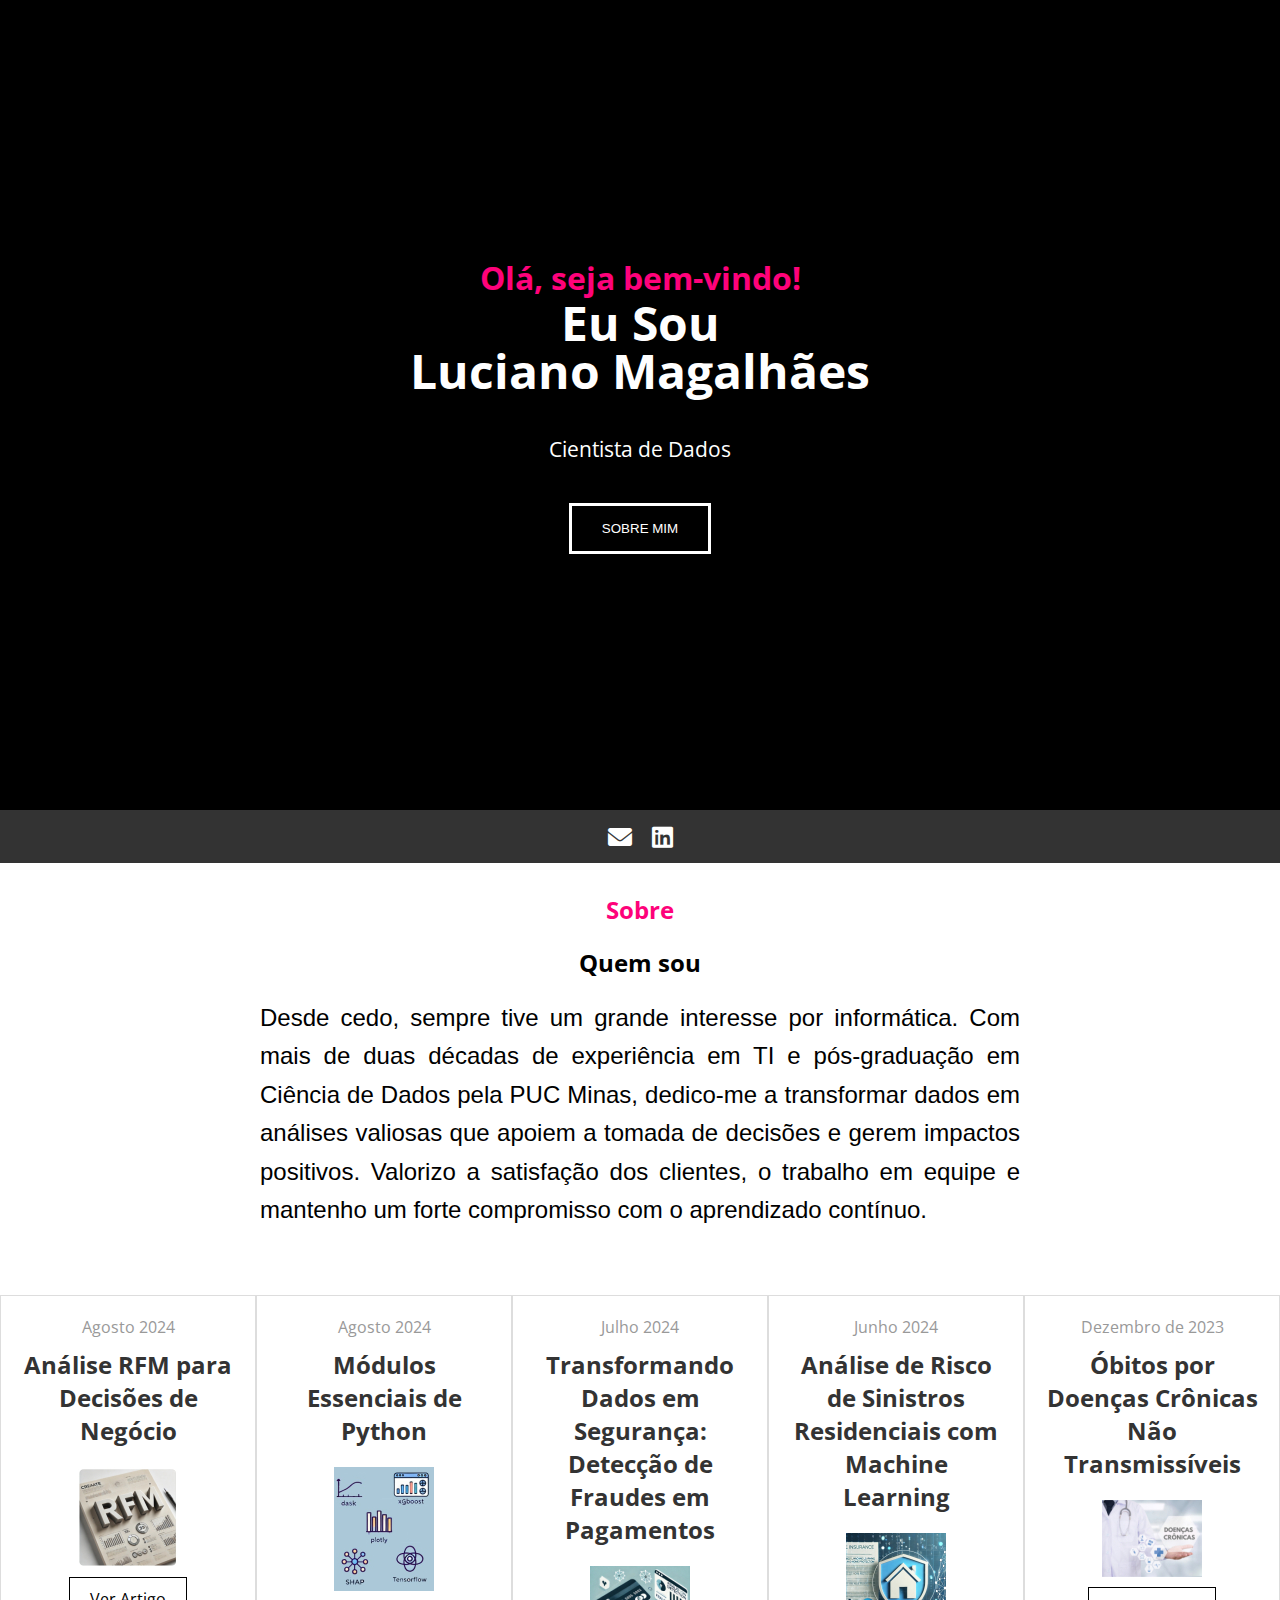
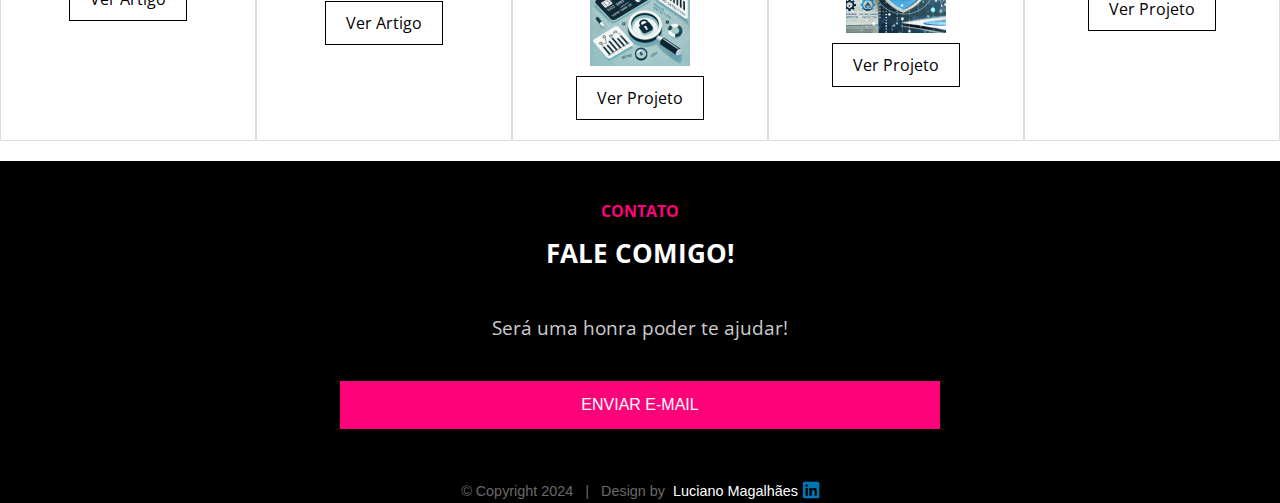
==== index.html @ 85ee767e "Update index.html" ====
<!DOCTYPE html>
<html lang="pt">
  <head><meta charset="utf-8"/>
  
    <meta name="viewport" content="width=device-width, initial-scale=1.0">
    <meta property="og:title" content="Portifólio Luciano Magalhães - Ciêntista de Dados">
    <meta property="og:url" content="https://luciano-analytics.github.io/ds/">
    <meta name="author" content="Luciano Magalhães">
    <meta name="publish_date" property="og:publish_date" content="2024-12-01T00:00:00Z">
    <script>
        document.addEventListener('keydown', function(event) {
            if (event.ctrlKey || event.metaKey) {
                switch (String.fromCharCode(event.which).toLowerCase()) {
                    case 'c':
                    case 'x':
                    case 'u':
                    case 's':
                        event.preventDefault();
                        break;
                }
            }
        });
    
        document.addEventListener('contextmenu', function(e) {
            e.preventDefault();
        }, false);
    </script>
    
    <link rel="stylesheet" href="https://cdnjs.cloudflare.com/ajax/libs/font-awesome/6.0.0-beta3/css/all.min.css">
    <meta charset="UTF-8">
    <meta name="viewport" content="width=device-width, initial-scale=1.0">
    <title>Portifólio Luciano Magalhães - Cientista de Dados</title>
    <link rel="stylesheet" href="https://fonts.googleapis.com/css2?family=Open+Sans:wght@300&display=swap">
    <link rel="stylesheet" href="https://fonts.googleapis.com/css2?family=Lato:wght@300&display=swap">
    <link rel="stylesheet" href="https://fonts.googleapis.com/css2?family=Roboto:wght@300&display=swap">

    <link rel="stylesheet" href="css/optimized.css">
    <meta name="keywords" content="Luciano Magalhães, Cientista de Dados, Analista de Dados, Desenvolvedor Python, Machine Learning, Análise de Dados, Sinistros Residenciais, Doenças Crônicas, Ciência de Dados">
    <meta name="description" content="Portfólio de Luciano Magalhães, Cientista de Dados com experiência em análise de dados, desenvolvimento em Python e projetos de Machine Learning">
    <style>
        body {
            font-family: 'Open Sans', 'Lato', 'Roboto', 'Arial', 'sans-serif';
        }
    </style>
</head>
<body>
    <div id="main-container">
        <div id="welcome-section">
            <h1 class="destaque welcome-title">Olá, seja bem-vindo!</h1>
            <h2 class="welcome-subtitle">Eu Sou<br>Luciano Magalhães</h2>
            <p class="welcome-description">Cientista de Dados</p>
            <button id="about-me-button">SOBRE MIM</button>
        </div>
        <div id="icon-top">
          <a href="mailto:seuemail@example.com" target="_blank"><i class="fas fa-envelope"></i></a>
          <a href="https://www.linkedin.com/in/luciano-e-magalhaes" target="_blank"><i class="fab fa-linkedin"></i></a>

           
        </div>

        <div id="content-wrapper">
            <!-- Aqui começa a seção sobre -->
            <div id="about-section">
               <p>
                <h2>Sobre</h2></p>
                <h3>Quem sou</h3>
                <div class="about-content">
                    
                    <div class="about-text">
                        <p>Desde cedo, sempre tive um grande interesse por informática. Com mais de duas décadas de experiência em TI e pós-graduação em Ciência de Dados pela PUC Minas, dedico-me a transformar dados em análises valiosas que apoiem a tomada de decisões e gerem impactos positivos. Valorizo a satisfação dos clientes, o trabalho em equipe e mantenho um forte compromisso com o aprendizado contínuo.</p>
                        <br><br><br>
                    </div>
                </div>
            </div>
            <!-- Aqui termina a seção sobre -->

            <section class="posts">
                <article>
                    <span class="date">Agosto 2024</span>
                    <h2>Análise RFM para Decisões de Negócio</h2>
                    <div class="image-container">
                        <img src="imgs/rfm_image.jpg" alt="Imágem do arquito Módulos Python">
                    </div>
                    <ul class="actions special">
                        <li><a href="analise_rfm.html" class="button">Ver Artigo</a></li>
                    </ul>
                </article>
                <article>
                    <span class="date">Agosto 2024</span>
                    <h2>Módulos Essenciais de Python</h2>
                    <div class="image-container">
                        <img src="imgs/modulos_python1.jpg" alt="Imágem do arquito Módulos Python">
                    </div>
                    <ul class="actions special">
                        <li><a href="modulospython.html" class="button">Ver Artigo</a></li>
                    </ul>
                </article>

                <article>
                    <span class="date">Julho 2024</span>
                    <h2>Transformando Dados em Segurança: Detecção de Fraudes em Pagamentos</h2>
                    <div class="image-container">
                        <img src="imgs/fraud_detection.jpg" alt="Imagem do projeto de detecção de fraudes">
                    </div>
                    <ul class="actions special">
                        <li><a href="fraud_detection.html" class="button">Ver Projeto</a></li>
                    </ul>
                </article>
                
                <article>
                    <span class="date">Junho 2024</span>
                    <h2>Análise de Risco de Sinistros Residenciais com Machine Learning</h2>
                    <div class="image-container">
                        <img src="imgs/seguro_sinistro.jpg" alt="Imagem do projeto de análise de sinistros residenciais">
                    </div>
                    <ul class="actions special">
                        <a href="seguro_sinistro.html" class="button">Ver Projeto</a>
                    </ul>
                </article>

                <article>
                    <span class="date">Dezembro de 2023</span>
                    <h2>Óbitos por Doenças Crônicas Não Transmissíveis</h2>
                    <div class="image-container">
                        <img src="imgs/doenca_cronica.jpg" alt="Imagem do projeto de doenças crônicas">
                    </div>
                    <ul class="actions special">
                        <li><a href="obitos_por_doencas_cronicas.html" class="button">Ver Projeto</a></li>
                    </ul>
                </article>
            </section>
        </div>
    </div>

    <!-- Adicione a seção de contato -->
    <div class="contact-section">
        <h2>CONTATO</h2>
        <h3>FALE COMIGO!</h3>
        <p>Será uma honra poder te ajudar!</p>
        <button class="email-button" onclick="sendEmail()">ENVIAR E-MAIL</button>
    </div>

    <!-- Rodapé com informações de copyright -->
    <div class="footer">
        <p>© Copyright 2024 &nbsp;&nbsp| &nbsp; Design by &nbsp;<span class="designer"><a href="https://www.linkedin.com/in/luciano-e-magalhaes" target="_blank">Luciano Magalhães</a></span></p>
        <a href="https://www.linkedin.com/in/luciano-e-magalhaes" target="_blank" class="linkedin-link-footer">
            <i class="fab fa-linkedin"></i>
        </a>
        <p><br></p>
    </div>
    <script>
        function fadeWelcomeSection() {
            const welcomeSection = document.getElementById('welcome-section');
            const contentWrapper = document.getElementById('content-wrapper');
            welcomeSection.style.transition = 'opacity 1s ease-out, transform 1s ease-out';
            contentWrapper.style.transition = 'opacity 1s ease-in, transform 1s ease-in';
            welcomeSection.style.opacity = 0;
            welcomeSection.style.transform = 'translateY(-100px)';
            contentWrapper.style.opacity = 1;
            setTimeout(function() {
                contentWrapper.scrollIntoView({ behavior: 'smooth' });
            }, 500);
        }

        document.getElementById('about-me-button').addEventListener('click', fadeWelcomeSection);

        window.addEventListener('scroll', function() {
            const welcomeSection = document.getElementById('welcome-section');
            const scrollPosition = window.scrollY;
            const opacity = Math.max(0, 1 - scrollPosition / window.innerHeight);
            welcomeSection.style.opacity = opacity;
            if (scrollPosition === 0) {
                welcomeSection.style.transform = 'translateY(0)';
            } else {
                welcomeSection.style.transform = `translateY(${-scrollPosition}px)`;
            }
        });

        function sendEmail() {
            window.location.href = "mailto:seuemail@example.com";
        }
    </script>
    <script>
        document.onkeydown = function(e) {
            if (e.keyCode == 123 || (e.ctrlKey && e.shiftKey && e.keyCode == 'I'.charCodeAt(0)) || 
                (e.ctrlKey && e.shiftKey && e.keyCode == 'C'.charCodeAt(0)) || 
                (e.ctrlKey && e.shiftKey && e.keyCode == 'J'.charCodeAt(0)) || 
                (e.ctrlKey && e.keyCode == 'U'.charCodeAt(0))) {
                return false;
            }
        }
    </script>
    <script>
        // Impede o uso do botão direito do mouse
        document.addEventListener('contextmenu', function(event) {
            event.preventDefault();
        });
      
        // Bloqueia seleção de texto com o mouse
        document.addEventListener('mousedown', function(event) {
            event.preventDefault();
        });
      
        // Bloqueia atalhos de teclado como Ctrl+C, Ctrl+X, etc.
        document.addEventListener('keydown', function(event) {
            if (event.ctrlKey || event.metaKey) {
                switch (String.fromCharCode(event.which).toLowerCase()) {
                    case 'c':
                    case 'x':
                    case 'u':
                    case 's':
                        event.preventDefault();
                        break;
                }
            }
        });
      </script>
 <script>
    const curriculoBox = document.querySelector('.curriculo-box');
    const cvOptions = document.querySelector('.cv-options');

    // Mostrar ou esconder as opções ao clicar no retângulo
    curriculoBox.addEventListener('click', function(event) {
        cvOptions.style.display = cvOptions.style.display === 'block' ? 'none' : 'block';
    });

    // Fechar as opções quando clicar fora
    document.addEventListener('click', function(event) {
        if (!curriculoBox.contains(event.target) && !cvOptions.contains(event.target)) {
            cvOptions.style.display = 'none';
        }
    });

    // Fechar as opções ao rolar a página
    window.addEventListener('scroll', function() {
        cvOptions.style.display = 'none';
    });
</script>

</body>
</html>
---- css/optimized.css ----
/* Estilos Otimizados */
* {
    margin: 0;
    padding: 0;
    box-sizing: border-box;
}

/* Configurações gerais */
body {
    overflow: visible;
    margin: 0px;
    padding: 0px;
    font-family: Arial, sans-serif;
    color: #fff;
    background-color: #000;
    scroll-behavior: smooth;
    display: flex;
    justify-content: center;
    align-items: center;
    flex-direction: column;
    min-height: 100vh;
    width: 100%;
    left: 0px;
    right: 0px;
    top: 0px;
    bottom: 0px;

    /* Novas propriedades agregadas */
    user-select: none;         /*impede que o conteúdo possa ser selecionado com o mouse.*/
    -webkit-user-select: none; /*cobre versões mais antigas do Chrome, Safari, e navegadores
                               baseados em WebKit (incluindo alguns navegadores móveis).*/
    -moz-user-select: none; /*necessário para versões mais antigas do Firefox*/
    -ms-user-select: none; /*para compatibilidade com o I Explorer e ver. + antigas Microsoft Edge.*/
    -webkit-touch-callout: none;
}

h1, h2, h3, h4, h5, p {
    margin: 0;
}

/* Estilo personalizado para a seção de boas-vindas */
.welcome-title {
    font-size: 1.5em; /* Ajuste o tamanho conforme necessário */
}

.welcome-subtitle {
    font-size: 2em; /* Ajuste o tamanho conforme necessário */
    line-height: 1; /* Ajuste a altura da linha conforme necessário */
    margin-bottom: 1px; /* Espaçamento abaixo do subtítulo */
}

.welcome-description {
    font-size: 0.01em; /* Ajuste o tamanho conforme necessário */
    margin-bottom: 0px; /* Espaçamento abaixo da descrição */
}


button, .button {
    background-color: transparent;
    border: 3px solid #fff;
    color: #fff;
    padding: 15px 30px; /* Aumentar o tamanho da caixa "Sobre Mim" */
    cursor: pointer;
    transition: border-color 0.3s;
    text-decoration: none;
}

button:hover, .button:hover {
    border-color: #FE027A;
}

/* Garantir que o container principal ajuste-se corretamente */
#main-container {
    width: 100vw; /* Garante que ocupe 100% da largura da viewport */
    padding: 0; /* Remove qualquer padding adicional */
    margin: 0; /* Remove margens adicionais */
    box-sizing: border-box; /* Garante que a largura inclua padding e bordas */
}


#welcome-section {
    text-align: center;
    position: relative;
    min-height: 90vh; /* Ajuste a altura mínima */
    height: auto; /* Ajuste a altura automaticamente com base no conteúdo */
    display: flex;
    flex-direction: column;
    justify-content: center;
    align-items: center;
    background-color: #000;
    transition: opacity 1s ease-out; /* Transição suave de opacidade */
    z-index: 1;
    margin-top: 0px;
    margin-bottom: 0px;
}

#welcome-section .destaque {
    color: #FE027A;
    margin-bottom: 0px;
    font-size: 2em;
}

#welcome-section h2 {
    margin-bottom: 40px; /* Aumentar o espaço abaixo do nome */
    font-size: 3em;
}

#welcome-section p {
    margin-bottom: 40px;
    font-size: 1.3em;
}

#content-wrapper {
    border-radius: 0; /* Remover bordas arredondadas */
    opacity: 1;
    background-color: #fff;
    color: #000;
    width: 100%;
    padding: 0px;
    transition: opacity 1s ease-in, transform 1s ease-in;
    margin-top: 0px;
    z-index: 0;
    display: flex;
    flex-direction: column; /* Ajuste para dispositivos móveis */
    box-sizing: border-box; /* Garante que o padding seja incluído na largura total */
}


#about-section {
    text-align: center;
}

#about-section h2 {
    color: #FE027A;
    text-align: center;
    font-size: 1.5em;
    margin-top: 40px; /* Aumenta a margem superior para afastar a palavra "Sobre" */
}

#about-section h3 {
    margin: 20px 0;
    text-align: center;
    font-size: 1.5em;
}

#about-section .about-content {
    display: flex;
    align-items: center;
    max-width: 800px; /* Defina a largura máxima conforme necessário */
    margin: 0 auto;
}

#about-section .about-image {
    flex: 0 0 150px; /* Ajuste a largura da imagem conforme necessário */
    margin-right: 20px; /* Espaçamento entre a imagem e o texto */
    display: flex;
    justify-content: center;
    align-items: center;
}

#about-section .about-image img {
    border-radius: 50%; /* Tornar a imagem redonda */
    width: 100%;
    height: auto;
    object-fit: cover;
}
  
#about-section .about-text {
    flex: 1;
}



#about-section p {
    font-family: 'Helvetica', sans-serif;
    line-height: 1.6;
    text-align: justify;
    font-size: 1.5em; /* Aumentar o tamanho da fonte */
}
.posts {
    display: flex;
    justify-content: space-between;
    width: 100%;

}
.posts ul {
    list-style-type: none; /* Remover o estilo de lista */
    padding: 0; /* Remover padding */
    margin: 0; /* Remover margin */
}


.posts article {
    background-color: #fff;
    border: 1px solid #ddd;
    padding: 20px;
    margin-bottom: 20px;
    width: 100%;
    text-align: center;
}

.posts .date {
    display: block;
    margin-bottom: 10px;
    color: #999;
}

.posts h2 {
    color: #333;
    margin-bottom: 20px;
}

.posts .image-container {
    display: flex;
    justify-content: center;
    align-items: center;
    margin-bottom: 10px; /* Reduz a margem inferior */
    position: relative;
}

.posts .image-container img {
    max-width: 100%;
    height: auto;
    display: block;
}

.posts .actions.special {
    display: flex;
    justify-content: center;
    margin-top: 10px; /* Reduz a margem superior */
}

.posts .button {
    border: 1px solid #000;
    color: #000;
    text-decoration: none;
    padding: 10px 20px;
    transition: background-color 0.3s, color 0.3s;
    display: block;
    width: auto;
}

.posts .button:hover {
    border-color: #FE027A;
    color: #FE027A;
}

@media (max-width: 600px) {
    .posts {
        flex-direction: column;
        align-items: center;
    }

    .posts article {
        width: 100vw; /* Garante que ocupe toda a largura da tela no dispositivo móvel */
        box-sizing: border-box; /* Garante que o padding seja incluído na largura total */
    }
}

/* Estilo da linha cinza escuro */
.linha {
    width: 100%;
    height: 2px;
    background-color: #333; /* Cor cinza escuro */
    margin-top: 20px;
}

/* Container para centralizar o ícone */
.linkedin-container {
    text-align: center;
    margin-top: 10px;
    margin-bottom: 20px;
}

/* Estilo do link do LinkedIn */
.linkedin-link {
    color: #0077B5; /* Cor padrão do LinkedIn */
    font-size: 24px;
    position: relative;
    text-decoration: none;
}


/* Seta do tooltip */
.linkedin-link .tooltip::after {
    content: "";
    position: absolute;
    top: 100%;
    left: 50%;
    margin-left: -5px;
    border-width: 5px;
    border-style: solid;
    border-color: #555 transparent transparent transparent;
}

/* Mostra o tooltip ao passar o mouse */
.linkedin-link:hover .tooltip {
    visibility: visible;
    opacity: 1;
}

/* Centraliza a seção de contato */
.contact-section {
    text-align: center;
    padding: 50px 5px;
    background-color: #000;
    width: 100%;
    box-sizing: border-box;
    display: flex;
    flex-direction: column;
    align-items: center;
}

.contact-section h2 {
    color: #FE027A;
    font-size: 1em;
    margin-bottom: 0px; /* Ajustar o espaçamento abaixo de "CONTATO" */
    line-height:0;     /* Ajustar a altura da linha conforme necessário */
}

.contact-section h3 {
    padding: 25px;
    color: #fff;
    font-size: 1.6em; /* Reduzir o tamanho da fonte */
    margin-bottom: 18px;
}

.contact-section p {
    color: #ccc;
    font-size: 1.2em;
    margin-bottom: 20px;
}

.contact-section .email-button {
    background-color: #FE027A;
    border: none;
    color: #fff;
    padding: 15px; /* Ajustar o padding do botão conforme necessário */
    cursor: pointer;
    font-size: 1em;
    transition: background-color 0.3s;
    margin-top: 20px; /* Ajustar o espaçamento acima do botão */
    max-width: 600px; /* Ajustar a largura máxima do botão */
    width: 100%; /* Ajustar a largura do botão */
    box-sizing: border-box;
}

.contact-section .email-button:hover {
    background-color: #b00050;
}

/* Estilo do rodapé */
.footer {
    text-align: center;
    font-family: 'Helvetica', sans-serif;
    padding: 1px 0;
    background-color: #000;

    font-size: .90em;
    display: flex;
    justify-content: center;
    align-items: center;
}

.footer p {
    margin: 0;
    color: #6b6969; /* Cor cinza para o texto principal */
}

.footer .designer a {
    color: #fff; /* Cor branca para o nome */

    text-decoration: none; /* Remover sublinhado */
}

.footer .designer a:hover {
    color: #FE027A; /* Cor ao passar o mouse */
}
.footer a.linkedin-link-footer {
    color: #0077B5; /* Cor padrão do LinkedIn */
    font-size: 1.3em; /* Ajustar o tamanho da fonte */
    text-decoration: none;
    margin-left: 5px;
}

.footer a.linkedin-link-footer:hover {
    color: #005582;
}

/* Estilo dos ícones na parte superior */
#icon-top {
    display: flex;
    justify-content: center;
    gap: 20px;
    background-color: #333; /* Cor de fundo cinza */
    padding: 10px 0; /* Espaçamento vertical */
    border-radius: 0; /* Remover bordas arredondadas */
    width: 100%; /* Ocupa toda a largura do contêiner */
    box-sizing: border-box;
}

#icon-top a {
    color: #ffffff; /* Cor branca para os ícones */
    font-size: 24px; /* Tamanho dos ícones */
    text-decoration: none;
}

#icon-top a:hover {
    color: #FE027A; /* Cor dos ícones ao passar o mouse */
}

#about-section .about-content {
    display: flex;
    align-items: center;
    max-width: 800px; /* Defina a largura máxima conforme necessário */
    margin: 0 auto;
    padding: 0 20px; /* Adiciona espaçamento lateral */
}

#about-section .about-image {
    flex: 0 0 150px; /* Ajuste a largura da imagem conforme necessário */
    margin-right: 20px; /* Espaçamento entre a imagem e o texto */
}

#about-section .about-image img {
    border-radius: 50%; /* Tornar a imagem redonda */
    width: 100%;
    height: auto;
    object-fit: cover;
}

#about-section .about-text {
    flex: 1;
    text-align: justify;
}

/* Impedir seleção de texto em todos os elementos da página */
* {
    user-select: none;            /* Suporte para navegadores modernos */
    -webkit-user-select: none;    /* Suporte para navegadores baseados em WebKit (Chrome, Safari, Opera) */
    -moz-user-select: none;       /* Suporte para versões mais antigas do Firefox */
    -ms-user-select: none;        /* Suporte para Internet Explorer e versões mais antigas do Edge */
}
* Esconder a numeração das células de entrada */
.prompt, .input_prompt, .output_prompt {
    display: none;
}

/* Ajustar o alinhamento do conteúdo para o lado esquerdo */
div.cell {
    margin-left: 0; /* Remover qualquer margem à esquerda */
    padding-left: 0; /* Remover qualquer padding à esquerda */
}

div.text_cell_render {
    margin-left: 0; /* Remover margens adicionais à esquerda */
    padding-left: 0; /* Remover padding à esquerda */
    text-align: left; /* Garantir que o texto esteja alinhado à esquerda */
}

/* Garantir que o conteúdo principal ocupe toda a largura disponível */
div.container {
    width: 100%; /* Ocupa 100% da largura do contêiner pai */
    box-sizing: border-box; /* Inclui padding e bordas na largura total */
    margin-left: 0; /* Remover qualquer margem à esquerda */
    padding-left: 0; /* Remover qualquer padding à esquerda */
}

div.output_wrapper, div.output {
    margin-left: 0; /* Alinha as saídas de código à esquerda */
    padding-left: 0; /* Remove qualquer padding à esquerda */
}
/* Adicione este código ao final do seu arquivo optimized.css */

/* Esconder a numeração das células de entrada */
.prompt, .input_prompt, .output_prompt {
    display: none;
}

/* Ajustar o alinhamento do conteúdo para o lado esquerdo */
div.cell {
    margin-left: 0;
    padding-left: 0;
}

div.text_cell_render {
    margin-left: 0;
    padding-left: 0;
    text-align: left;
}

/* Garantir que o conteúdo principal ocupe toda a largura disponível */
div.container {
    width: 100%;
    box-sizing: border-box;
    margin-left: 0;
    padding-left: 0;
}

div.output_wrapper, div.output {
    margin-left: 0;
    padding-left: 0;
}

/* Impedir seleção de texto em todos os elementos da página */
* {
    user-select: none;            /* Suporte para navegadores modernos */
    -webkit-user-select: none;    /* Suporte para navegadores baseados em WebKit (Chrome, Safari, Opera) */
    -moz-user-select: none;       /* Suporte para versões mais antigas do Firefox */
    -ms-user-select: none;        /* Suporte para Internet Explorer e versões mais antigas do Edge */
}

/* Ajustes para a linha de ícones existente */
#icon-top {
    display: flex;
    justify-content: center;
    align-items: center;
    gap: 20px; /* Espaçamento entre os ícones */
    background-color: #333; /* Fundo cinza */
    padding: 10px 0;
    width: 100%;
}

#icon-top a {
    font-size: 24px; /* Tamanho dos ícones */
    color: #fff; /* Cor dos ícones */
    text-decoration: none;
}

#icon-top a:hover {
    color: #FE027A; /* Cor rosa ao passar o mouse */
}


/* Ajuste para mover a palavra "Sobre" mais para baixo */
#about-section h2 {
    margin-top: 30px; /* Ajustar o espaçamento acima da palavra "Sobre" */
}

/* Estilo para o retângulo "MEU CURRÍCULO" */
.curriculo-box {
    display: inline-block;
    width: 90px; /* Ajuste da largura do retângulo */
    height: 20px; /* Altura ajustada */
    line-height: 20px; /* Centraliza o texto verticalmente */
    text-align: center; /* Centraliza o texto horizontalmente */
    font-size: 8px; /* Fonte pequena, conforme solicitado */
    color: #000; /* Cor do texto preto */
    background-color: #fff; /* Fundo branco */
    border: 1px solid #000; /* Borda preta */
    cursor: pointer; /* Para indicar que o retângulo é clicável */
    text-decoration: none; /* Remover sublinhado */
}

/* Ao passar o mouse, o retângulo muda de cor, mas o texto permanece preto */
.curriculo-box:hover {
    background-color: #FE027A; /* Fundo muda para rosa ao passar o mouse */
    color: #000; /* Texto continua preto */
    border-color: #FE027A; /* Borda também fica rosa */
}

/* Estilo para as opções pt/en */
.cv-options {
    display: none; /* Escondido inicialmente */
    position: absolute;
    top: 0px; /* Alinha as opções ao lado do retângulo */
    left: 100px; /* Posição ao lado direito do retângulo */
    background-color: #333; /* Fundo preto */
    padding: 2px 5px;
    border-radius: 3px;
    z-index: 100; /* Para garantir que apareça sobre outros elementos */
}

/* Estilo para os links pt e en */
.cv-link {
    font-size: 8px; /* Texto pequeno, conforme solicitado */
    color: #fff;
    text-decoration: none;
}

.cv-link:hover {
    color: #FE027A; /* Texto muda para rosa ao passar o mouse */
}
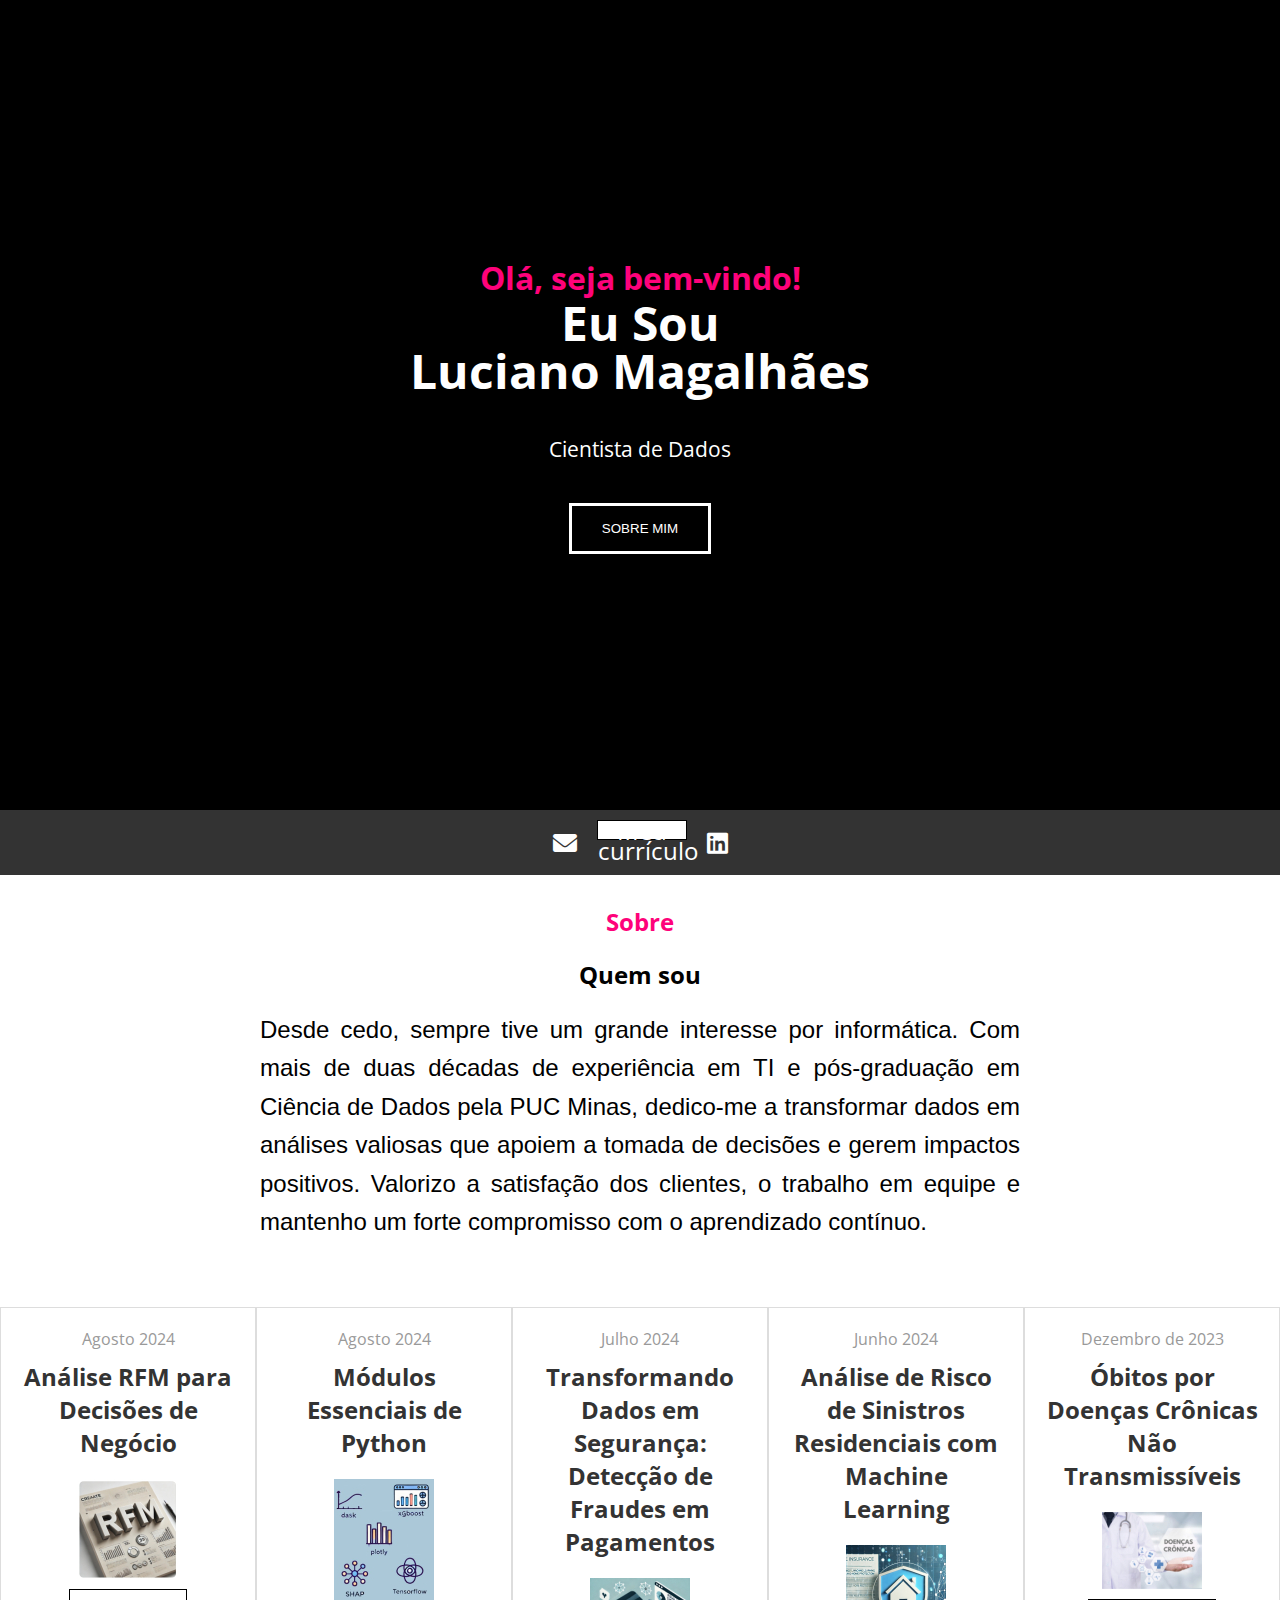
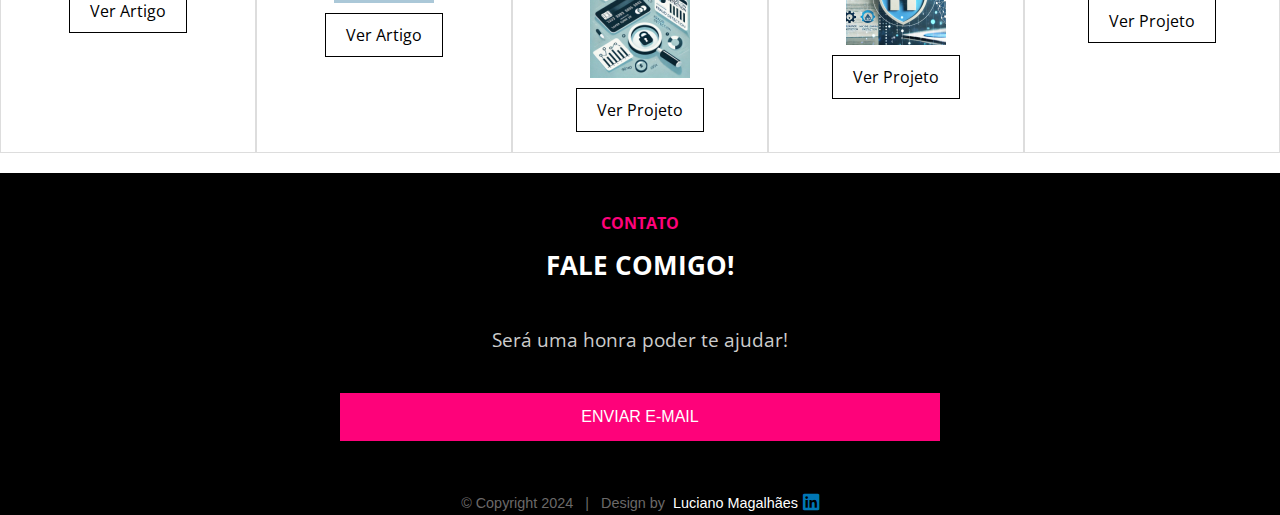
==== commit deab1ea4: "Add files via upload" ====
--- a/index.html
+++ b/index.html
@@ -52,11 +52,20 @@
             <button id="about-me-button">SOBRE MIM</button>
         </div>
         <div id="icon-top">
-          <a href="mailto:seuemail@example.com" target="_blank"><i class="fas fa-envelope"></i></a>
-          <a href="https://www.linkedin.com/in/luciano-e-magalhaes" target="_blank"><i class="fab fa-linkedin"></i></a>
-
-           
+            <a href="mailto:seuemail@example.com" target="_blank"><i class="fas fa-envelope"></i></a>
+                   
+            <!-- Retângulo para "MEU CURRÍCULO" -->
+            <div class="cv-icon">
+                <a href="#" id="curriculo-box" class="curriculo-box">Meu currículo</a>
+                <div class="cv-options">
+                    <a href="cv_luciano_magalhaes_pt.html" class="cv-link" target="_blank">pt</a>
+                    <a href="cv_luciano_magalhaes_eng.html" class="cv-link" target="_blank">en</a>
+                </div>
+            </div>
+            <a href="https://www.linkedin.com/in/luciano-e-magalhaes" target="_blank"><i class="fab fa-linkedin"></i></a>
         </div>
+        
+        
 
         <div id="content-wrapper">
             <!-- Aqui começa a seção sobre -->
@@ -215,27 +224,29 @@
             }
         });
       </script>
- <script>
-    const curriculoBox = document.querySelector('.curriculo-box');
-    const cvOptions = document.querySelector('.cv-options');
-
-    // Mostrar ou esconder as opções ao clicar no retângulo
-    curriculoBox.addEventListener('click', function(event) {
-        cvOptions.style.display = cvOptions.style.display === 'block' ? 'none' : 'block';
-    });
-
-    // Fechar as opções quando clicar fora
-    document.addEventListener('click', function(event) {
-        if (!curriculoBox.contains(event.target) && !cvOptions.contains(event.target)) {
+      <script>
+        const curriculoBox = document.querySelector('.curriculo-box');
+        const cvOptions = document.querySelector('.cv-options');
+    
+        // Mostrar ou esconder as opções ao clicar no retângulo
+        curriculoBox.addEventListener('click', function(event) {
+            event.preventDefault(); // Previne o comportamento padrão
+            cvOptions.style.display = cvOptions.style.display === 'block' ? 'none' : 'block';
+        });
+    
+        // Fechar as opções quando clicar fora
+        document.addEventListener('click', function(event) {
+            if (!curriculoBox.contains(event.target) && !cvOptions.contains(event.target)) {
+                cvOptions.style.display = 'none';
+            }
+        });
+    
+        // Fechar as opções ao rolar a página
+        window.addEventListener('scroll', function() {
             cvOptions.style.display = 'none';
-        }
-    });
-
-    // Fechar as opções ao rolar a página
-    window.addEventListener('scroll', function() {
-        cvOptions.style.display = 'none';
-    });
-</script>
-
+        });
+        </script>
+    
+    
 </body>
 </html> 
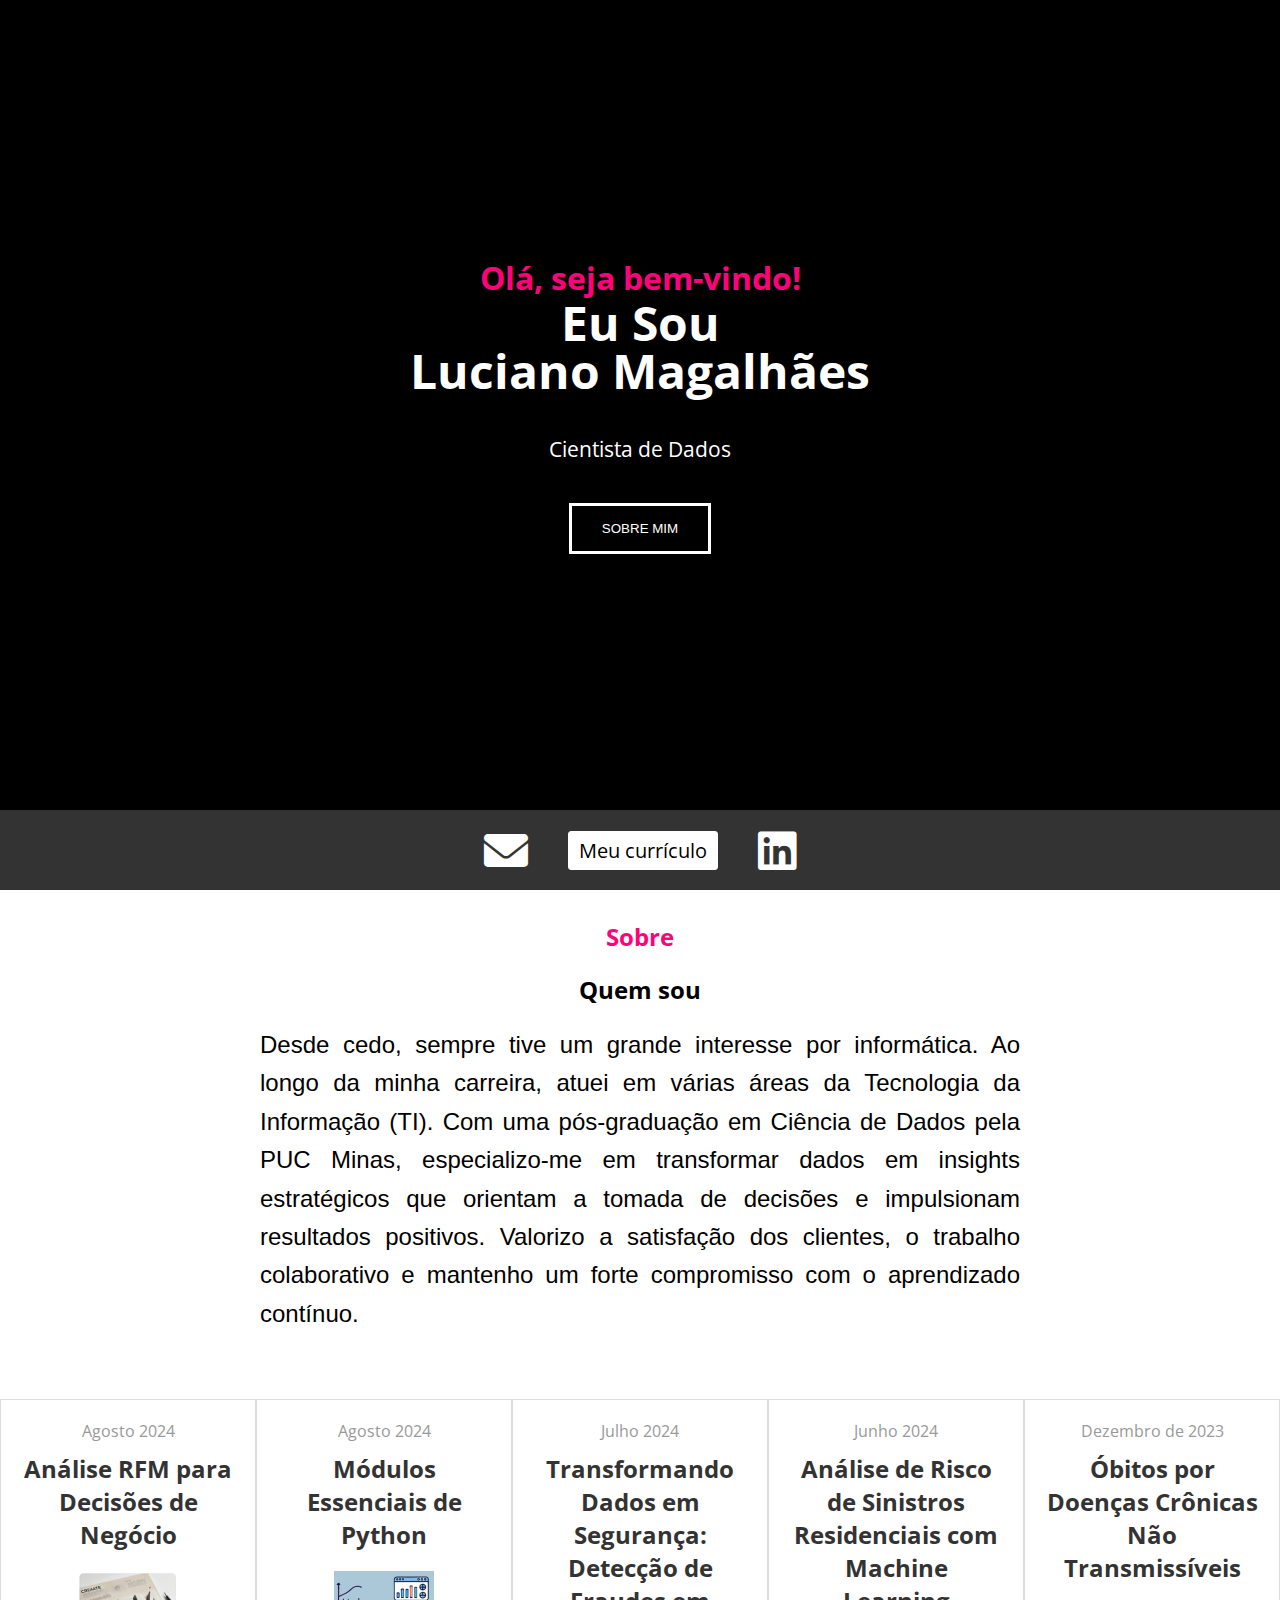
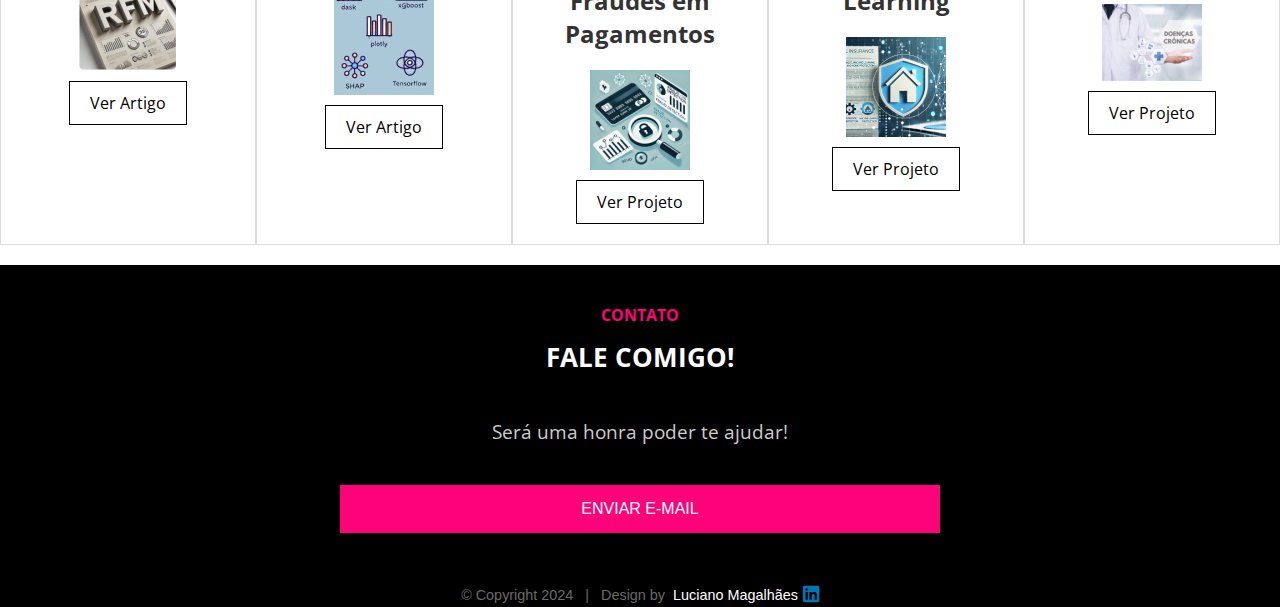
==== commit 561db130: "Update index.html" ====
--- a/index.html
+++ b/index.html
@@ -76,7 +76,7 @@
                 <div class="about-content">
                     
                     <div class="about-text">
-                        <p>Desde cedo, sempre tive um grande interesse por informática. Com mais de duas décadas de experiência em TI e pós-graduação em Ciência de Dados pela PUC Minas, dedico-me a transformar dados em análises valiosas que apoiem a tomada de decisões e gerem impactos positivos. Valorizo a satisfação dos clientes, o trabalho em equipe e mantenho um forte compromisso com o aprendizado contínuo.</p>
+                        <p>Desde cedo, sempre tive um grande interesse por informática. Ao longo da minha carreira, atuei em várias áreas da Tecnologia da Informação (TI). Com uma pós-graduação em Ciência de Dados pela PUC Minas, especializo-me em transformar dados em insights estratégicos que orientam a tomada de decisões e impulsionam resultados positivos. Valorizo a satisfação dos clientes, o trabalho colaborativo e mantenho um forte compromisso com o aprendizado contínuo.</p>
                         <br><br><br>
                     </div>
                 </div>
--- a/css/optimized.css
+++ b/css/optimized.css
@@ -388,28 +388,30 @@
     color: #005582;
 }
 
-/* Estilo dos ícones na parte superior */
+/* Ajustar o layout dos ícones */
 #icon-top {
+    display: inline-block !; /* Independente dos ícones */
     display: flex;
     justify-content: center;
-    gap: 20px;
+    align-items: center;
+    gap: 40px; /* Espaçamento entre os ícones e o retângulo */
     background-color: #333; /* Cor de fundo cinza */
-    padding: 10px 0; /* Espaçamento vertical */
-    border-radius: 0; /* Remover bordas arredondadas */
-    width: 100%; /* Ocupa toda a largura do contêiner */
-    box-sizing: border-box;
-}
-
+    padding: 10px 0; /* Aumentar o espaçamento vertical */
+    width: 100%;
+    flex-wrap: nowrap; /* Garante que os itens fiquem em uma linha */
+}
+
+/* Aumentar o tamanho dos ícones */
 #icon-top a {
-    color: #ffffff; /* Cor branca para os ícones */
-    font-size: 24px; /* Tamanho dos ícones */
+    display: inline-block; /* Independente dos ícones */
+    font-size: 44px; /* Tamanho dos ícones */
+    color: #fff; /* Cor branca para os ícones */
     text-decoration: none;
 }
 
 #icon-top a:hover {
-    color: #FE027A; /* Cor dos ícones ao passar o mouse */
-}
-
+    color: #FE027A; /* Cor rosa ao passar o mouse */
+}
 #about-section .about-content {
     display: flex;
     align-items: center;
@@ -511,75 +513,93 @@
     -ms-user-select: none;        /* Suporte para Internet Explorer e versões mais antigas do Edge */
 }
 
-/* Ajustes para a linha de ícones existente */
-#icon-top {
-    display: flex;
-    justify-content: center;
-    align-items: center;
-    gap: 20px; /* Espaçamento entre os ícones */
-    background-color: #333; /* Fundo cinza */
-    padding: 10px 0;
-    width: 100%;
-}
-
-#icon-top a {
-    font-size: 24px; /* Tamanho dos ícones */
-    color: #fff; /* Cor dos ícones */
-    text-decoration: none;
-}
-
-#icon-top a:hover {
-    color: #FE027A; /* Cor rosa ao passar o mouse */
-}
-
 
 /* Ajuste para mover a palavra "Sobre" mais para baixo */
 #about-section h2 {
     margin-top: 30px; /* Ajustar o espaçamento acima da palavra "Sobre" */
 }
 
+/* Estilo para o ícone de CV */
+.cv-icon {
+    position: relative;
+    display: inline-block;
+    cursor: pointer;
+}
+
+#cv-icon {
+    font-size: 24px; /* Mesmo tamanho que os outros ícones */
+    color: #000; /* Mesma cor dos outros ícones */
+}
+
+#cv-icon:hover {
+    color: #FE027A; /* Muda de cor ao passar o mouse */
+}
+
+
 /* Estilo para o retângulo "MEU CURRÍCULO" */
 .curriculo-box {
-    display: inline-block;
-    width: 90px; /* Ajuste da largura do retângulo */
-    height: 20px; /* Altura ajustada */
-    line-height: 20px; /* Centraliza o texto verticalmente */
-    text-align: center; /* Centraliza o texto horizontalmente */
-    font-size: 8px; /* Fonte pequena, conforme solicitado */
-    color: #000; /* Cor do texto preto */
-    background-color: #fff; /* Fundo branco */
-    border: 1px solid #000; /* Borda preta */
-    cursor: pointer; /* Para indicar que o retângulo é clicável */
-    text-decoration: none; /* Remover sublinhado */
-}
-
-/* Ao passar o mouse, o retângulo muda de cor, mas o texto permanece preto */
+    display: inline-block !important; /* Garante que o retângulo seja independente dos ícones */
+    padding: 5px 10px; /* Espaçamento interno */
+    font-size: 20px !important; /* Reduzir o tamanho do texto */
+    color: #000 !important;  /* Texto preto por padrão */
+    background-color: #fff !important;  /* Fundo branco visível */
+    border: 1px solid #fff; /* Borda preta */
+    border-radius: 3px;
+    cursor: pointer; /* Indica que é clicável */
+    text-decoration: none; /* Remove o sublinhado */
+    line-height: normal !important; /* Garante que o retângulo não ocupe toda a altura da linha */
+    height: auto !important;  /* Não força o retângulo a ficar muito alto */
+    vertical-align: middle; /* Alinha o retângulo verticalmente no meio da linha */
+    white-space: nowrap; /* Garante que o texto não quebre em duas linhas */
+}
+
+/* Ao passar o mouse, o retângulo muda de cor e o texto muda para branco */
 .curriculo-box:hover {
-    background-color: #FE027A; /* Fundo muda para rosa ao passar o mouse */
-    color: #000; /* Texto continua preto */
-    border-color: #FE027A; /* Borda também fica rosa */
-}
-
-/* Estilo para as opções pt/en */
+    background-color: #FE027A !important; /* Fundo rosa ao passar o mouse */
+    color: #fff; /* Texto branco ao passar o mouse */
+    border-color: #FE027A; /* Borda rosa */
+}
+
+/* Ajustes para dispositivos móveis */
+@media screen and (max-width: 600px) {
+    #icon-top {
+        justify-content: center; /* Garante que os itens fiquem no centro horizontal */
+        flex-wrap: nowrap; /* Garante que os itens fiquem em uma linha */
+        gap:15px; /* Reduz o espaçamento entre os ícones e o retângulo */
+    }
+
+    .curriculo-box {
+        font-size: 13px !important; /* Tamanho menor para o texto em dispositivos móveis */
+        padding: 3px 6px; /* Ajuste de padding para telas menores */
+        width: auto; /* Deixa a largura automática, ajustando-se ao conteúdo */
+    }
+
+    #icon-top a {
+        font-size: 30px; /* Aumenta o tamanho dos ícones em dispositivos móveis */
+    }
+}
+
+/* Ajuste do drop-down "pt" e "en" */
 .cv-options {
+    
     display: none; /* Escondido inicialmente */
-    position: absolute;
-    top: 0px; /* Alinha as opções ao lado do retângulo */
-    left: 100px; /* Posição ao lado direito do retângulo */
+    position: absolute; /* Posicionado em relação ao retângulo */
+    top: 20px; /* Coloca o drop-down abaixo do retângulo */
+    left: 0px; /* Alinhar à esquerda em relação ao retângulo */
     background-color: #333; /* Fundo preto */
     padding: 2px 5px;
     border-radius: 3px;
-    z-index: 100; /* Para garantir que apareça sobre outros elementos */
-}
-
-/* Estilo para os links pt e en */
+    z-index: 100; /* Garante que esteja sobre os outros elementos */
+}
+
+/* Estilo dos links "pt" e "en" */
 .cv-link {
-    font-size: 8px; /* Texto pequeno, conforme solicitado */
-    color: #fff;
-    text-decoration: none;
+    font-size: 20px !important; /* Texto pequeno */
+    color: #fff; /* Texto branco */
+    text-decoration: none; /* Remover sublinhado */
+    margin-right: 10px; /* Aumenta o espaço entre as opções */
 }
 
 .cv-link:hover {
-    color: #FE027A; /* Texto muda para rosa ao passar o mouse */
-}
-
+    color: #FE027A; /* Muda para rosa ao passar o mouse */
+}
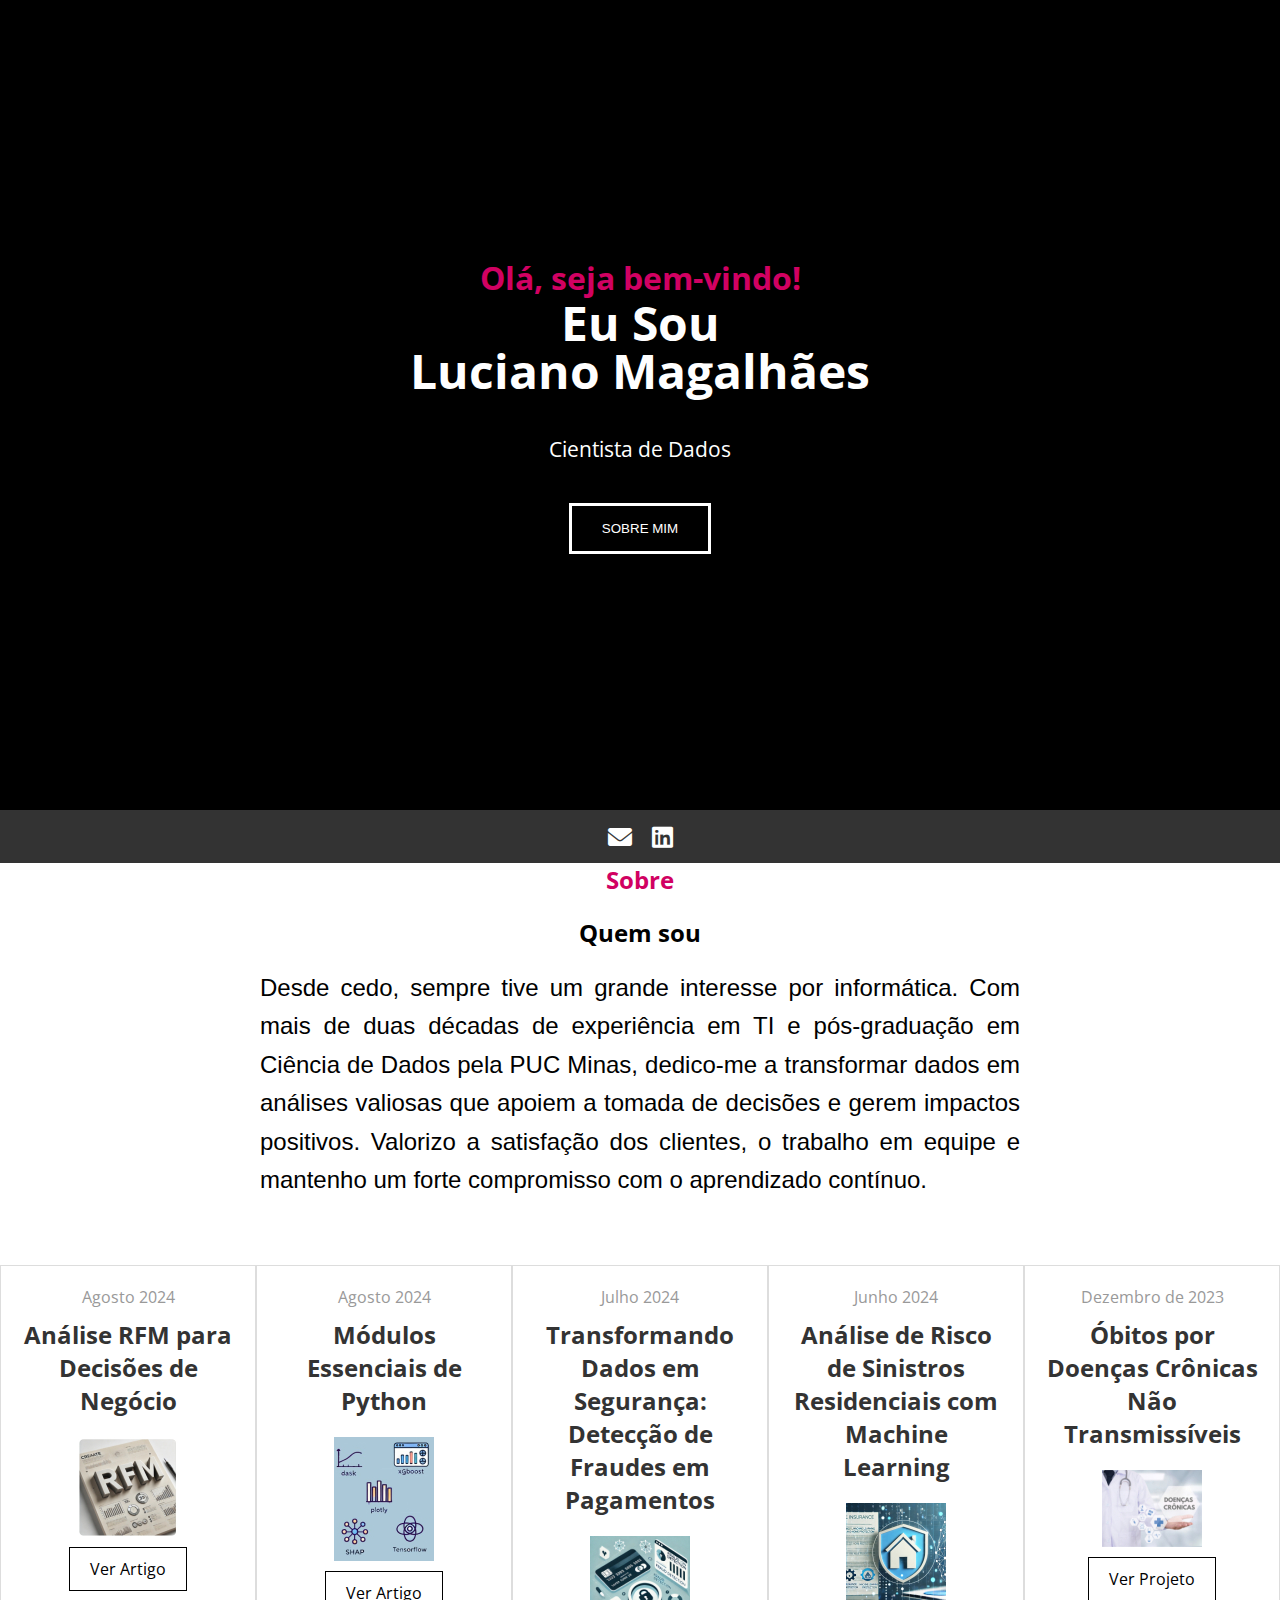
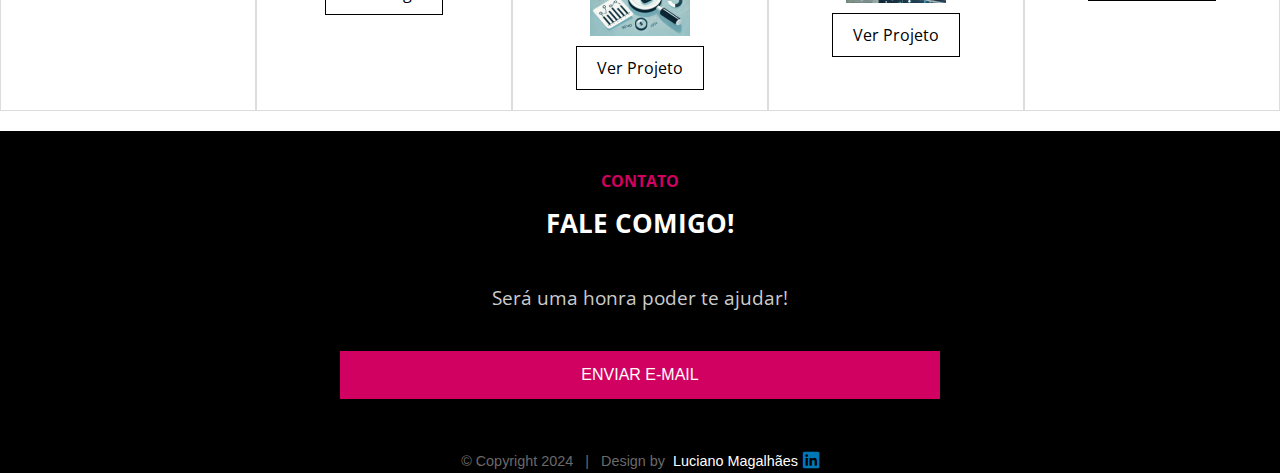
==== commit 58acd9b5: "deploy: luciano-analytics/luciano-analytics.github.io@e365670121a4e1033f95fed79bcf996868ca2edd" ====
--- a/index.html
+++ b/index.html
@@ -1,12 +1,6 @@
 <!DOCTYPE html>
 <html lang="pt">
-  <head><meta charset="utf-8"/>
-  
-    <meta name="viewport" content="width=device-width, initial-scale=1.0">
-    <meta property="og:title" content="Portifólio Luciano Magalhães - Ciêntista de Dados">
-    <meta property="og:url" content="https://luciano-analytics.github.io/ds/">
-    <meta name="author" content="Luciano Magalhães">
-    <meta name="publish_date" property="og:publish_date" content="2024-12-01T00:00:00Z">
+<head>
     <script>
         document.addEventListener('keydown', function(event) {
             if (event.ctrlKey || event.metaKey) {
@@ -53,30 +47,17 @@
         </div>
         <div id="icon-top">
             <a href="mailto:seuemail@example.com" target="_blank"><i class="fas fa-envelope"></i></a>
-                   
-            <!-- Retângulo para "MEU CURRÍCULO" -->
-            <div class="cv-icon">
-                <a href="#" id="curriculo-box" class="curriculo-box">Meu currículo</a>
-                <div class="cv-options">
-                    <a href="cv_luciano_magalhaes_pt.html" class="cv-link" target="_blank">pt</a>
-                    <a href="cv_luciano_magalhaes_eng.html" class="cv-link" target="_blank">en</a>
-                </div>
-            </div>
             <a href="https://www.linkedin.com/in/luciano-e-magalhaes" target="_blank"><i class="fab fa-linkedin"></i></a>
         </div>
-        
-        
-
         <div id="content-wrapper">
             <!-- Aqui começa a seção sobre -->
             <div id="about-section">
-               <p>
-                <h2>Sobre</h2></p>
+                <h2>Sobre</h2>
                 <h3>Quem sou</h3>
                 <div class="about-content">
                     
                     <div class="about-text">
-                        <p>Desde cedo, sempre tive um grande interesse por informática. Ao longo da minha carreira, atuei em várias áreas da Tecnologia da Informação (TI). Com uma pós-graduação em Ciência de Dados pela PUC Minas, especializo-me em transformar dados em insights estratégicos que orientam a tomada de decisões e impulsionam resultados positivos. Valorizo a satisfação dos clientes, o trabalho colaborativo e mantenho um forte compromisso com o aprendizado contínuo.</p>
+                        <p>Desde cedo, sempre tive um grande interesse por informática. Com mais de duas décadas de experiência em TI e pós-graduação em Ciência de Dados pela PUC Minas, dedico-me a transformar dados em análises valiosas que apoiem a tomada de decisões e gerem impactos positivos. Valorizo a satisfação dos clientes, o trabalho em equipe e mantenho um forte compromisso com o aprendizado contínuo.</p>
                         <br><br><br>
                     </div>
                 </div>
@@ -224,29 +205,5 @@
             }
         });
       </script>
-      <script>
-        const curriculoBox = document.querySelector('.curriculo-box');
-        const cvOptions = document.querySelector('.cv-options');
-    
-        // Mostrar ou esconder as opções ao clicar no retângulo
-        curriculoBox.addEventListener('click', function(event) {
-            event.preventDefault(); // Previne o comportamento padrão
-            cvOptions.style.display = cvOptions.style.display === 'block' ? 'none' : 'block';
-        });
-    
-        // Fechar as opções quando clicar fora
-        document.addEventListener('click', function(event) {
-            if (!curriculoBox.contains(event.target) && !cvOptions.contains(event.target)) {
-                cvOptions.style.display = 'none';
-            }
-        });
-    
-        // Fechar as opções ao rolar a página
-        window.addEventListener('scroll', function() {
-            cvOptions.style.display = 'none';
-        });
-        </script>
-    
-    
 </body>
 </html> 
--- a/css/optimized.css
+++ b/css/optimized.css
@@ -1,605 +1,501 @@
-
-/* Estilos Otimizados */
-* {
-    margin: 0;
-    padding: 0;
-    box-sizing: border-box;
-}
-
-/* Configurações gerais */
-body {
-    overflow: visible;
-    margin: 0px;
-    padding: 0px;
-    font-family: Arial, sans-serif;
-    color: #fff;
-    background-color: #000;
-    scroll-behavior: smooth;
-    display: flex;
-    justify-content: center;
-    align-items: center;
-    flex-direction: column;
-    min-height: 100vh;
-    width: 100%;
-    left: 0px;
-    right: 0px;
-    top: 0px;
-    bottom: 0px;
-
-    /* Novas propriedades agregadas */
-    user-select: none;         /*impede que o conteúdo possa ser selecionado com o mouse.*/
-    -webkit-user-select: none; /*cobre versões mais antigas do Chrome, Safari, e navegadores
-                               baseados em WebKit (incluindo alguns navegadores móveis).*/
-    -moz-user-select: none; /*necessário para versões mais antigas do Firefox*/
-    -ms-user-select: none; /*para compatibilidade com o I Explorer e ver. + antigas Microsoft Edge.*/
-    -webkit-touch-callout: none;
-}
-
-h1, h2, h3, h4, h5, p {
-    margin: 0;
-}
-
-/* Estilo personalizado para a seção de boas-vindas */
-.welcome-title {
-    font-size: 1.5em; /* Ajuste o tamanho conforme necessário */
-}
-
-.welcome-subtitle {
-    font-size: 2em; /* Ajuste o tamanho conforme necessário */
-    line-height: 1; /* Ajuste a altura da linha conforme necessário */
-    margin-bottom: 1px; /* Espaçamento abaixo do subtítulo */
-}
-
-.welcome-description {
-    font-size: 0.01em; /* Ajuste o tamanho conforme necessário */
-    margin-bottom: 0px; /* Espaçamento abaixo da descrição */
-}
-
-
-button, .button {
-    background-color: transparent;
-    border: 3px solid #fff;
-    color: #fff;
-    padding: 15px 30px; /* Aumentar o tamanho da caixa "Sobre Mim" */
-    cursor: pointer;
-    transition: border-color 0.3s;
-    text-decoration: none;
-}
-
-button:hover, .button:hover {
-    border-color: #FE027A;
-}
-
-/* Garantir que o container principal ajuste-se corretamente */
-#main-container {
-    width: 100vw; /* Garante que ocupe 100% da largura da viewport */
-    padding: 0; /* Remove qualquer padding adicional */
-    margin: 0; /* Remove margens adicionais */
-    box-sizing: border-box; /* Garante que a largura inclua padding e bordas */
-}
-
-
-#welcome-section {
-    text-align: center;
-    position: relative;
-    min-height: 90vh; /* Ajuste a altura mínima */
-    height: auto; /* Ajuste a altura automaticamente com base no conteúdo */
-    display: flex;
-    flex-direction: column;
-    justify-content: center;
-    align-items: center;
-    background-color: #000;
-    transition: opacity 1s ease-out; /* Transição suave de opacidade */
-    z-index: 1;
-    margin-top: 0px;
-    margin-bottom: 0px;
-}
-
-#welcome-section .destaque {
-    color: #FE027A;
-    margin-bottom: 0px;
-    font-size: 2em;
-}
-
-#welcome-section h2 {
-    margin-bottom: 40px; /* Aumentar o espaço abaixo do nome */
-    font-size: 3em;
-}
-
-#welcome-section p {
-    margin-bottom: 40px;
-    font-size: 1.3em;
-}
-
-#content-wrapper {
-    border-radius: 0; /* Remover bordas arredondadas */
-    opacity: 1;
-    background-color: #fff;
-    color: #000;
-    width: 100%;
-    padding: 0px;
-    transition: opacity 1s ease-in, transform 1s ease-in;
-    margin-top: 0px;
-    z-index: 0;
-    display: flex;
-    flex-direction: column; /* Ajuste para dispositivos móveis */
-    box-sizing: border-box; /* Garante que o padding seja incluído na largura total */
-}
-
-
-#about-section {
-    text-align: center;
-}
-
-#about-section h2 {
-    color: #FE027A;
-    text-align: center;
-    font-size: 1.5em;
-    margin-top: 40px; /* Aumenta a margem superior para afastar a palavra "Sobre" */
-}
-
-#about-section h3 {
-    margin: 20px 0;
-    text-align: center;
-    font-size: 1.5em;
-}
-
-#about-section .about-content {
-    display: flex;
-    align-items: center;
-    max-width: 800px; /* Defina a largura máxima conforme necessário */
-    margin: 0 auto;
-}
-
-#about-section .about-image {
-    flex: 0 0 150px; /* Ajuste a largura da imagem conforme necessário */
-    margin-right: 20px; /* Espaçamento entre a imagem e o texto */
-    display: flex;
-    justify-content: center;
-    align-items: center;
-}
-
-#about-section .about-image img {
-    border-radius: 50%; /* Tornar a imagem redonda */
-    width: 100%;
-    height: auto;
-    object-fit: cover;
-}
-  
-#about-section .about-text {
-    flex: 1;
-}
-
-
-
-#about-section p {
-    font-family: 'Helvetica', sans-serif;
-    line-height: 1.6;
-    text-align: justify;
-    font-size: 1.5em; /* Aumentar o tamanho da fonte */
-}
-.posts {
-    display: flex;
-    justify-content: space-between;
-    width: 100%;
-
-}
-.posts ul {
-    list-style-type: none; /* Remover o estilo de lista */
-    padding: 0; /* Remover padding */
-    margin: 0; /* Remover margin */
-}
-
-
-.posts article {
-    background-color: #fff;
-    border: 1px solid #ddd;
-    padding: 20px;
-    margin-bottom: 20px;
-    width: 100%;
-    text-align: center;
-}
-
-.posts .date {
-    display: block;
-    margin-bottom: 10px;
-    color: #999;
-}
-
-.posts h2 {
-    color: #333;
-    margin-bottom: 20px;
-}
-
-.posts .image-container {
-    display: flex;
-    justify-content: center;
-    align-items: center;
-    margin-bottom: 10px; /* Reduz a margem inferior */
-    position: relative;
-}
-
-.posts .image-container img {
-    max-width: 100%;
-    height: auto;
-    display: block;
-}
-
-.posts .actions.special {
-    display: flex;
-    justify-content: center;
-    margin-top: 10px; /* Reduz a margem superior */
-}
-
-.posts .button {
-    border: 1px solid #000;
-    color: #000;
-    text-decoration: none;
-    padding: 10px 20px;
-    transition: background-color 0.3s, color 0.3s;
-    display: block;
-    width: auto;
-}
-
-.posts .button:hover {
-    border-color: #FE027A;
-    color: #FE027A;
-}
-
-@media (max-width: 600px) {
-    .posts {
-        flex-direction: column;
-        align-items: center;
-    }
-
-    .posts article {
-        width: 100vw; /* Garante que ocupe toda a largura da tela no dispositivo móvel */
-        box-sizing: border-box; /* Garante que o padding seja incluído na largura total */
-    }
-}
-
-/* Estilo da linha cinza escuro */
-.linha {
-    width: 100%;
-    height: 2px;
-    background-color: #333; /* Cor cinza escuro */
-    margin-top: 20px;
-}
-
-/* Container para centralizar o ícone */
-.linkedin-container {
-    text-align: center;
-    margin-top: 10px;
-    margin-bottom: 20px;
-}
-
-/* Estilo do link do LinkedIn */
-.linkedin-link {
-    color: #0077B5; /* Cor padrão do LinkedIn */
-    font-size: 24px;
-    position: relative;
-    text-decoration: none;
-}
-
-
-/* Seta do tooltip */
-.linkedin-link .tooltip::after {
-    content: "";
-    position: absolute;
-    top: 100%;
-    left: 50%;
-    margin-left: -5px;
-    border-width: 5px;
-    border-style: solid;
-    border-color: #555 transparent transparent transparent;
-}
-
-/* Mostra o tooltip ao passar o mouse */
-.linkedin-link:hover .tooltip {
-    visibility: visible;
-    opacity: 1;
-}
-
-/* Centraliza a seção de contato */
-.contact-section {
-    text-align: center;
-    padding: 50px 5px;
-    background-color: #000;
-    width: 100%;
-    box-sizing: border-box;
-    display: flex;
-    flex-direction: column;
-    align-items: center;
-}
-
-.contact-section h2 {
-    color: #FE027A;
-    font-size: 1em;
-    margin-bottom: 0px; /* Ajustar o espaçamento abaixo de "CONTATO" */
-    line-height:0;     /* Ajustar a altura da linha conforme necessário */
-}
-
-.contact-section h3 {
-    padding: 25px;
-    color: #fff;
-    font-size: 1.6em; /* Reduzir o tamanho da fonte */
-    margin-bottom: 18px;
-}
-
-.contact-section p {
-    color: #ccc;
-    font-size: 1.2em;
-    margin-bottom: 20px;
-}
-
-.contact-section .email-button {
-    background-color: #FE027A;
-    border: none;
-    color: #fff;
-    padding: 15px; /* Ajustar o padding do botão conforme necessário */
-    cursor: pointer;
-    font-size: 1em;
-    transition: background-color 0.3s;
-    margin-top: 20px; /* Ajustar o espaçamento acima do botão */
-    max-width: 600px; /* Ajustar a largura máxima do botão */
-    width: 100%; /* Ajustar a largura do botão */
-    box-sizing: border-box;
-}
-
-.contact-section .email-button:hover {
-    background-color: #b00050;
-}
-
-/* Estilo do rodapé */
-.footer {
-    text-align: center;
-    font-family: 'Helvetica', sans-serif;
-    padding: 1px 0;
-    background-color: #000;
-
-    font-size: .90em;
-    display: flex;
-    justify-content: center;
-    align-items: center;
-}
-
-.footer p {
-    margin: 0;
-    color: #6b6969; /* Cor cinza para o texto principal */
-}
-
-.footer .designer a {
-    color: #fff; /* Cor branca para o nome */
-
-    text-decoration: none; /* Remover sublinhado */
-}
-
-.footer .designer a:hover {
-    color: #FE027A; /* Cor ao passar o mouse */
-}
-.footer a.linkedin-link-footer {
-    color: #0077B5; /* Cor padrão do LinkedIn */
-    font-size: 1.3em; /* Ajustar o tamanho da fonte */
-    text-decoration: none;
-    margin-left: 5px;
-}
-
-.footer a.linkedin-link-footer:hover {
-    color: #005582;
-}
-
-/* Ajustar o layout dos ícones */
-#icon-top {
-    display: inline-block !; /* Independente dos ícones */
-    display: flex;
-    justify-content: center;
-    align-items: center;
-    gap: 40px; /* Espaçamento entre os ícones e o retângulo */
-    background-color: #333; /* Cor de fundo cinza */
-    padding: 10px 0; /* Aumentar o espaçamento vertical */
-    width: 100%;
-    flex-wrap: nowrap; /* Garante que os itens fiquem em uma linha */
-}
-
-/* Aumentar o tamanho dos ícones */
-#icon-top a {
-    display: inline-block; /* Independente dos ícones */
-    font-size: 44px; /* Tamanho dos ícones */
-    color: #fff; /* Cor branca para os ícones */
-    text-decoration: none;
-}
-
-#icon-top a:hover {
-    color: #FE027A; /* Cor rosa ao passar o mouse */
-}
-#about-section .about-content {
-    display: flex;
-    align-items: center;
-    max-width: 800px; /* Defina a largura máxima conforme necessário */
-    margin: 0 auto;
-    padding: 0 20px; /* Adiciona espaçamento lateral */
-}
-
-#about-section .about-image {
-    flex: 0 0 150px; /* Ajuste a largura da imagem conforme necessário */
-    margin-right: 20px; /* Espaçamento entre a imagem e o texto */
-}
-
-#about-section .about-image img {
-    border-radius: 50%; /* Tornar a imagem redonda */
-    width: 100%;
-    height: auto;
-    object-fit: cover;
-}
-
-#about-section .about-text {
-    flex: 1;
-    text-align: justify;
-}
-
-/* Impedir seleção de texto em todos os elementos da página */
-* {
-    user-select: none;            /* Suporte para navegadores modernos */
-    -webkit-user-select: none;    /* Suporte para navegadores baseados em WebKit (Chrome, Safari, Opera) */
-    -moz-user-select: none;       /* Suporte para versões mais antigas do Firefox */
-    -ms-user-select: none;        /* Suporte para Internet Explorer e versões mais antigas do Edge */
-}
-* Esconder a numeração das células de entrada */
-.prompt, .input_prompt, .output_prompt {
-    display: none;
-}
-
-/* Ajustar o alinhamento do conteúdo para o lado esquerdo */
-div.cell {
-    margin-left: 0; /* Remover qualquer margem à esquerda */
-    padding-left: 0; /* Remover qualquer padding à esquerda */
-}
-
-div.text_cell_render {
-    margin-left: 0; /* Remover margens adicionais à esquerda */
-    padding-left: 0; /* Remover padding à esquerda */
-    text-align: left; /* Garantir que o texto esteja alinhado à esquerda */
-}
-
-/* Garantir que o conteúdo principal ocupe toda a largura disponível */
-div.container {
-    width: 100%; /* Ocupa 100% da largura do contêiner pai */
-    box-sizing: border-box; /* Inclui padding e bordas na largura total */
-    margin-left: 0; /* Remover qualquer margem à esquerda */
-    padding-left: 0; /* Remover qualquer padding à esquerda */
-}
-
-div.output_wrapper, div.output {
-    margin-left: 0; /* Alinha as saídas de código à esquerda */
-    padding-left: 0; /* Remove qualquer padding à esquerda */
-}
-/* Adicione este código ao final do seu arquivo optimized.css */
-
-/* Esconder a numeração das células de entrada */
-.prompt, .input_prompt, .output_prompt {
-    display: none;
-}
-
-/* Ajustar o alinhamento do conteúdo para o lado esquerdo */
-div.cell {
-    margin-left: 0;
-    padding-left: 0;
-}
-
-div.text_cell_render {
-    margin-left: 0;
-    padding-left: 0;
-    text-align: left;
-}
-
-/* Garantir que o conteúdo principal ocupe toda a largura disponível */
-div.container {
-    width: 100%;
-    box-sizing: border-box;
-    margin-left: 0;
-    padding-left: 0;
-}
-
-div.output_wrapper, div.output {
-    margin-left: 0;
-    padding-left: 0;
-}
-
-/* Impedir seleção de texto em todos os elementos da página */
-* {
-    user-select: none;            /* Suporte para navegadores modernos */
-    -webkit-user-select: none;    /* Suporte para navegadores baseados em WebKit (Chrome, Safari, Opera) */
-    -moz-user-select: none;       /* Suporte para versões mais antigas do Firefox */
-    -ms-user-select: none;        /* Suporte para Internet Explorer e versões mais antigas do Edge */
-}
-
-
-/* Ajuste para mover a palavra "Sobre" mais para baixo */
-#about-section h2 {
-    margin-top: 30px; /* Ajustar o espaçamento acima da palavra "Sobre" */
-}
-
-/* Estilo para o ícone de CV */
-.cv-icon {
-    position: relative;
-    display: inline-block;
-    cursor: pointer;
-}
-
-#cv-icon {
-    font-size: 24px; /* Mesmo tamanho que os outros ícones */
-    color: #000; /* Mesma cor dos outros ícones */
-}
-
-#cv-icon:hover {
-    color: #FE027A; /* Muda de cor ao passar o mouse */
-}
-
-
-/* Estilo para o retângulo "MEU CURRÍCULO" */
-.curriculo-box {
-    display: inline-block !important; /* Garante que o retângulo seja independente dos ícones */
-    padding: 5px 10px; /* Espaçamento interno */
-    font-size: 20px !important; /* Reduzir o tamanho do texto */
-    color: #000 !important;  /* Texto preto por padrão */
-    background-color: #fff !important;  /* Fundo branco visível */
-    border: 1px solid #fff; /* Borda preta */
-    border-radius: 3px;
-    cursor: pointer; /* Indica que é clicável */
-    text-decoration: none; /* Remove o sublinhado */
-    line-height: normal !important; /* Garante que o retângulo não ocupe toda a altura da linha */
-    height: auto !important;  /* Não força o retângulo a ficar muito alto */
-    vertical-align: middle; /* Alinha o retângulo verticalmente no meio da linha */
-    white-space: nowrap; /* Garante que o texto não quebre em duas linhas */
-}
-
-/* Ao passar o mouse, o retângulo muda de cor e o texto muda para branco */
-.curriculo-box:hover {
-    background-color: #FE027A !important; /* Fundo rosa ao passar o mouse */
-    color: #fff; /* Texto branco ao passar o mouse */
-    border-color: #FE027A; /* Borda rosa */
-}
-
-/* Ajustes para dispositivos móveis */
-@media screen and (max-width: 600px) {
-    #icon-top {
-        justify-content: center; /* Garante que os itens fiquem no centro horizontal */
-        flex-wrap: nowrap; /* Garante que os itens fiquem em uma linha */
-        gap:15px; /* Reduz o espaçamento entre os ícones e o retângulo */
-    }
-
-    .curriculo-box {
-        font-size: 13px !important; /* Tamanho menor para o texto em dispositivos móveis */
-        padding: 3px 6px; /* Ajuste de padding para telas menores */
-        width: auto; /* Deixa a largura automática, ajustando-se ao conteúdo */
-    }
-
-    #icon-top a {
-        font-size: 30px; /* Aumenta o tamanho dos ícones em dispositivos móveis */
-    }
-}
-
-/* Ajuste do drop-down "pt" e "en" */
-.cv-options {
-    
-    display: none; /* Escondido inicialmente */
-    position: absolute; /* Posicionado em relação ao retângulo */
-    top: 20px; /* Coloca o drop-down abaixo do retângulo */
-    left: 0px; /* Alinhar à esquerda em relação ao retângulo */
-    background-color: #333; /* Fundo preto */
-    padding: 2px 5px;
-    border-radius: 3px;
-    z-index: 100; /* Garante que esteja sobre os outros elementos */
-}
-
-/* Estilo dos links "pt" e "en" */
-.cv-link {
-    font-size: 20px !important; /* Texto pequeno */
-    color: #fff; /* Texto branco */
-    text-decoration: none; /* Remover sublinhado */
-    margin-right: 10px; /* Aumenta o espaço entre as opções */
-}
-
-.cv-link:hover {
-    color: #FE027A; /* Muda para rosa ao passar o mouse */
-}
+/* Estilos Otimizados */
+* {
+    margin: 0;
+    padding: 0;
+    box-sizing: border-box;
+}
+
+/* Configurações gerais */
+body {
+    margin: 0px;
+    padding: 0px;
+    font-family: Arial, sans-serif;
+    color: #fff;
+    background-color: #000;
+    scroll-behavior: smooth;
+    display: flex;
+    justify-content: center;
+    align-items: center;
+    flex-direction: column;
+    min-height: 100vh;
+    width: 100%;
+
+    /* Novas propriedades agregadas */
+    user-select: none;         /*impede que o conteúdo possa ser selecionado com o mouse.*/
+    -webkit-user-select: none; /*cobre versões mais antigas do Chrome, Safari, e navegadores
+                               baseados em WebKit (incluindo alguns navegadores móveis).*/
+    -moz-user-select: none; /*necessário para versões mais antigas do Firefox*/
+    -ms-user-select: none; /*para compatibilidade com o I Explorer e ver. + antigas Microsoft Edge.*/
+    -webkit-touch-callout: none;
+}
+
+h1, h2, h3, h4, h5, p {
+    margin: 0;
+}
+
+/* Estilo personalizado para a seção de boas-vindas */
+.welcome-title {
+    font-size: 1.5em; /* Ajuste o tamanho conforme necessário */
+}
+
+.welcome-subtitle {
+    font-size: 2em; /* Ajuste o tamanho conforme necessário */
+    line-height: 1; /* Ajuste a altura da linha conforme necessário */
+    margin-bottom: 1px; /* Espaçamento abaixo do subtítulo */
+}
+
+.welcome-description {
+    font-size: 0.01em; /* Ajuste o tamanho conforme necessário */
+    margin-bottom: 0px; /* Espaçamento abaixo da descrição */
+}
+
+
+button, .button {
+    background-color: transparent;
+    border: 3px solid #fff;
+    color: #fff;
+    padding: 15px 30px; /* Aumentar o tamanho da caixa "Sobre Mim" */
+    cursor: pointer;
+    transition: border-color 0.3s;
+    text-decoration: none;
+}
+
+button:hover, .button:hover {
+    border-color: #d10162;
+}
+
+/* Garantir que o container principal ajuste-se corretamente */
+#main-container {
+    width: 100vw; /* Garante que ocupe 100% da largura da viewport */
+    padding: 0; /* Remove qualquer padding adicional */
+    margin: 0; /* Remove margens adicionais */
+    box-sizing: border-box; /* Garante que a largura inclua padding e bordas */
+}
+
+
+#welcome-section {
+    text-align: center;
+    position: relative;
+    min-height: 90vh; /* Ajuste a altura mínima */
+    height: auto; /* Ajuste a altura automaticamente com base no conteúdo */
+    display: flex;
+    flex-direction: column;
+    justify-content: center;
+    align-items: center;
+    background-color: #000;
+    transition: opacity 1s ease-out; /* Transição suave de opacidade */
+    z-index: 1;
+    margin-top: 0px;
+    margin-bottom: 0px;
+}
+
+#welcome-section .destaque {
+    color: #d10162;
+    margin-bottom: 0px;
+    font-size: 2em;
+}
+
+#welcome-section h2 {
+    margin-bottom: 40px; /* Aumentar o espaço abaixo do nome */
+    font-size: 3em;
+}
+
+    #welcome-section p {
+    margin-bottom: 40px;
+    font-size: 1.3em;
+}
+
+#content-wrapper {
+    border-radius: 0; /* Remover bordas arredondadas */
+    opacity: 1;
+    background-color: #fff;
+    color: #000;
+    width: 100%;
+    padding: 0px;
+    transition: opacity 1s ease-in, transform 1s ease-in;
+    margin-top: 0px;
+    z-index: 0;
+    display: flex;
+    flex-direction: column; /* Ajuste para dispositivos móveis */
+    box-sizing: border-box; /* Garante que o padding seja incluído na largura total */
+}
+
+
+#about-section {
+    text-align: center;
+}
+
+#about-section h2 {
+    color: #d10162;
+    text-align: center;
+    font-size: 1.5em;
+}
+
+#about-section h3 {
+    margin: 20px 0;
+    text-align: center;
+    font-size: 1.5em;
+}
+
+#about-section .about-content {
+    display: flex;
+    align-items: center;
+    max-width: 800px; /* Defina a largura máxima conforme necessário */
+    margin: 0 auto;
+}
+
+#about-section .about-image {
+    flex: 0 0 150px; /* Ajuste a largura da imagem conforme necessário */
+    margin-right: 20px; /* Espaçamento entre a imagem e o texto */
+    display: flex;
+    justify-content: center;
+    align-items: center;
+}
+
+#about-section .about-image img {
+    border-radius: 50%; /* Tornar a imagem redonda */
+    width: 100%;
+    height: auto;
+    object-fit: cover;
+}
+  
+#about-section .about-text {
+    flex: 1;
+}
+
+
+
+#about-section p {
+    font-family: 'Helvetica', sans-serif;
+    line-height: 1.6;
+    text-align: justify;
+    font-size: 1.5em; /* Aumentar o tamanho da fonte */
+}
+.posts {
+    display: flex;
+    justify-content: space-between;
+    width: 100%;
+
+}
+.posts ul {
+    list-style-type: none; /* Remover o estilo de lista */
+    padding: 0; /* Remover padding */
+    margin: 0; /* Remover margin */
+}
+
+
+.posts article {
+    background-color: #fff;
+    border: 1px solid #ddd;
+    padding: 20px;
+    margin-bottom: 20px;
+    width: 100%;
+    text-align: center;
+}
+
+.posts .date {
+    display: block;
+    margin-bottom: 10px;
+    color: #999;
+}
+
+.posts h2 {
+    color: #333;
+    margin-bottom: 20px;
+}
+
+.posts .image-container {
+    display: flex;
+    justify-content: center;
+    align-items: center;
+    margin-bottom: 10px; /* Reduz a margem inferior */
+    position: relative;
+}
+
+.posts .image-container img {
+    max-width: 100%;
+    height: auto;
+    display: block;
+}
+
+.posts .actions.special {
+    display: flex;
+    justify-content: center;
+    margin-top: 10px; /* Reduz a margem superior */
+}
+
+.posts .button {
+    border: 1px solid #000;
+    color: #000;
+    text-decoration: none;
+    padding: 10px 20px;
+    transition: background-color 0.3s, color 0.3s;
+    display: block;
+    width: auto;
+}
+
+.posts .button:hover {
+    border-color: #d10162;
+    color: #d10162;
+}
+
+@media (max-width: 600px) {
+    .posts {
+        flex-direction: column;
+        align-items: center;
+    }
+
+    .posts article {
+        width: 100vw; /* Garante que ocupe toda a largura da tela no dispositivo móvel */
+        box-sizing: border-box; /* Garante que o padding seja incluído na largura total */
+    }
+}
+
+/* Estilo da linha cinza escuro */
+.linha {
+    width: 100%;
+    height: 2px;
+    background-color: #333; /* Cor cinza escuro */
+    margin-top: 20px;
+}
+
+/* Container para centralizar o ícone */
+.linkedin-container {
+    text-align: center;
+    margin-top: 10px;
+    margin-bottom: 20px;
+}
+
+/* Estilo do link do LinkedIn */
+.linkedin-link {
+    color: #0077B5; /* Cor padrão do LinkedIn */
+    font-size: 24px;
+    position: relative;
+    text-decoration: none;
+}
+
+
+/* Seta do tooltip */
+.linkedin-link .tooltip::after {
+    content: "";
+    position: absolute;
+    top: 100%;
+    left: 50%;
+    margin-left: -5px;
+    border-width: 5px;
+    border-style: solid;
+    border-color: #555 transparent transparent transparent;
+}
+
+/* Mostra o tooltip ao passar o mouse */
+.linkedin-link:hover .tooltip {
+    visibility: visible;
+    opacity: 1;
+}
+
+
+
+/* Centraliza a seção de contato */
+.contact-section {
+    text-align: center;
+    padding: 50px 5px;
+    background-color: #000;
+    width: 100%;
+    box-sizing: border-box;
+    display: flex;
+    flex-direction: column;
+    align-items: center;
+}
+
+.contact-section h2 {
+    color: #d10162;
+    font-size: 1em;
+    margin-bottom: 0px; /* Ajustar o espaçamento abaixo de "CONTATO" */
+    line-height:0;     /* Ajustar a altura da linha conforme necessário */
+}
+
+.contact-section h3 {
+    padding: 25px;
+    color: #fff;
+    font-size: 1.6em; /* Reduzir o tamanho da fonte */
+    margin-bottom: 18px;
+}
+
+.contact-section p {
+    color: #ccc;
+    font-size: 1.2em;
+    margin-bottom: 20px;
+}
+
+.contact-section .email-button {
+    background-color: #d10162;
+    border: none;
+    color: #fff;
+    padding: 15px; /* Ajustar o padding do botão conforme necessário */
+    cursor: pointer;
+    font-size: 1em;
+    transition: background-color 0.3s;
+    margin-top: 20px; /* Ajustar o espaçamento acima do botão */
+    max-width: 600px; /* Ajustar a largura máxima do botão */
+    width: 100%; /* Ajustar a largura do botão */
+    box-sizing: border-box;
+}
+
+.contact-section .email-button:hover {
+    background-color: #b00050;
+}
+
+/* Estilo do rodapé */
+.footer {
+    text-align: center;
+    font-family: 'Helvetica', sans-serif;
+    padding: 1px 0;
+    background-color: #000;
+
+    font-size: .90em;
+    display: flex;
+    justify-content: center;
+    align-items: center;
+}
+
+.footer p {
+    margin: 0;
+    color: #6b6969; /* Cor cinza para o texto principal */
+}
+
+.footer .designer a {
+    color: #fff; /* Cor branca para o nome */
+
+    text-decoration: none; /* Remover sublinhado */
+}
+
+.footer .designer a:hover {
+    color: #d10162; /* Cor ao passar o mouse */
+}
+.footer a.linkedin-link-footer {
+    color: #0077B5; /* Cor padrão do LinkedIn */
+    font-size: 1.3em; /* Ajustar o tamanho da fonte */
+    text-decoration: none;
+    margin-left: 5px;
+}
+
+.footer a.linkedin-link-footer:hover {
+    color: #005582;
+}
+
+
+
+/* Estilo dos ícones na parte superior */
+#icon-top {
+    display: flex;
+    justify-content: center;
+    gap: 20px;
+    background-color: #333; /* Cor de fundo cinza */
+    padding: 10px 0; /* Espaçamento vertical */
+    border-radius: 0; /* Remover bordas arredondadas */
+    width: 100%; /* Ocupa toda a largura do contêiner */
+    box-sizing: border-box;
+}
+
+#icon-top a {
+    color: #ffffff; /* Cor branca para os ícones */
+    font-size: 24px; /* Tamanho dos ícones */
+    text-decoration: none;
+}
+
+#icon-top a:hover {
+    color: #d10162; /* Cor dos ícones ao passar o mouse */
+}
+
+#about-section .about-content {
+    display: flex;
+    align-items: center;
+    max-width: 800px; /* Defina a largura máxima conforme necessário */
+    margin: 0 auto;
+    padding: 0 20px; /* Adiciona espaçamento lateral */
+}
+
+#about-section .about-image {
+    flex: 0 0 150px; /* Ajuste a largura da imagem conforme necessário */
+    margin-right: 20px; /* Espaçamento entre a imagem e o texto */
+}
+
+#about-section .about-image img {
+    border-radius: 50%; /* Tornar a imagem redonda */
+    width: 100%;
+    height: auto;
+    object-fit: cover;
+}
+
+#about-section .about-text {
+    flex: 1;
+    text-align: justify;
+}
+
+/* Impedir seleção de texto em todos os elementos da página */
+* {
+    user-select: none;            /* Suporte para navegadores modernos */
+    -webkit-user-select: none;    /* Suporte para navegadores baseados em WebKit (Chrome, Safari, Opera) */
+    -moz-user-select: none;       /* Suporte para versões mais antigas do Firefox */
+    -ms-user-select: none;        /* Suporte para Internet Explorer e versões mais antigas do Edge */
+}
+* Esconder a numeração das células de entrada */
+.prompt, .input_prompt, .output_prompt {
+    display: none;
+}
+
+/* Ajustar o alinhamento do conteúdo para o lado esquerdo */
+div.cell {
+    margin-left: 0; /* Remover qualquer margem à esquerda */
+    padding-left: 0; /* Remover qualquer padding à esquerda */
+}
+
+div.text_cell_render {
+    margin-left: 0; /* Remover margens adicionais à esquerda */
+    padding-left: 0; /* Remover padding à esquerda */
+    text-align: left; /* Garantir que o texto esteja alinhado à esquerda */
+}
+
+/* Garantir que o conteúdo principal ocupe toda a largura disponível */
+div.container {
+    width: 100%; /* Ocupa 100% da largura do contêiner pai */
+    box-sizing: border-box; /* Inclui padding e bordas na largura total */
+    margin-left: 0; /* Remover qualquer margem à esquerda */
+    padding-left: 0; /* Remover qualquer padding à esquerda */
+}
+
+div.output_wrapper, div.output {
+    margin-left: 0; /* Alinha as saídas de código à esquerda */
+    padding-left: 0; /* Remove qualquer padding à esquerda */
+}
+/* Adicione este código ao final do seu arquivo optimized.css */
+
+/* Esconder a numeração das células de entrada */
+.prompt, .input_prompt, .output_prompt {
+    display: none;
+}
+
+/* Ajustar o alinhamento do conteúdo para o lado esquerdo */
+div.cell {
+    margin-left: 0;
+    padding-left: 0;
+}
+
+div.text_cell_render {
+    margin-left: 0;
+    padding-left: 0;
+    text-align: left;
+}
+
+/* Garantir que o conteúdo principal ocupe toda a largura disponível */
+div.container {
+    width: 100%;
+    box-sizing: border-box;
+    margin-left: 0;
+    padding-left: 0;
+}
+
+div.output_wrapper, div.output {
+    margin-left: 0;
+    padding-left: 0;
+}
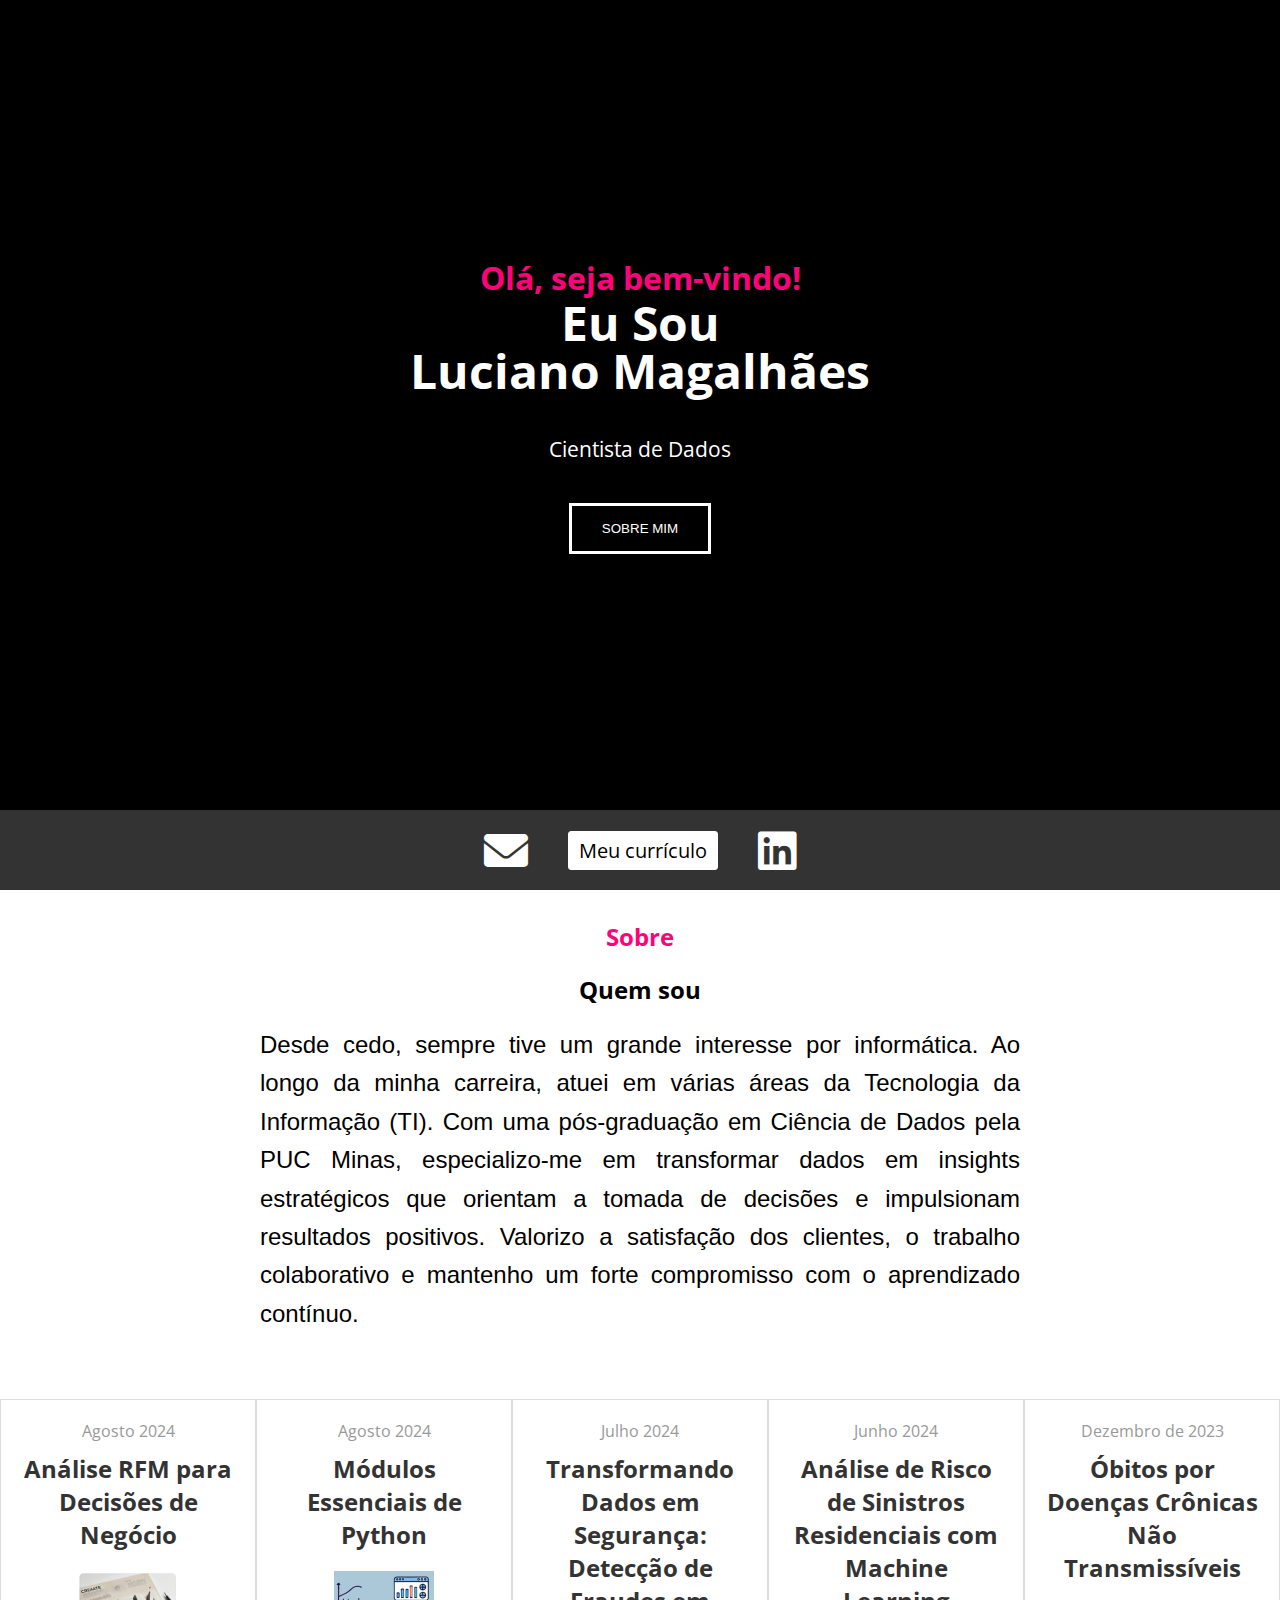
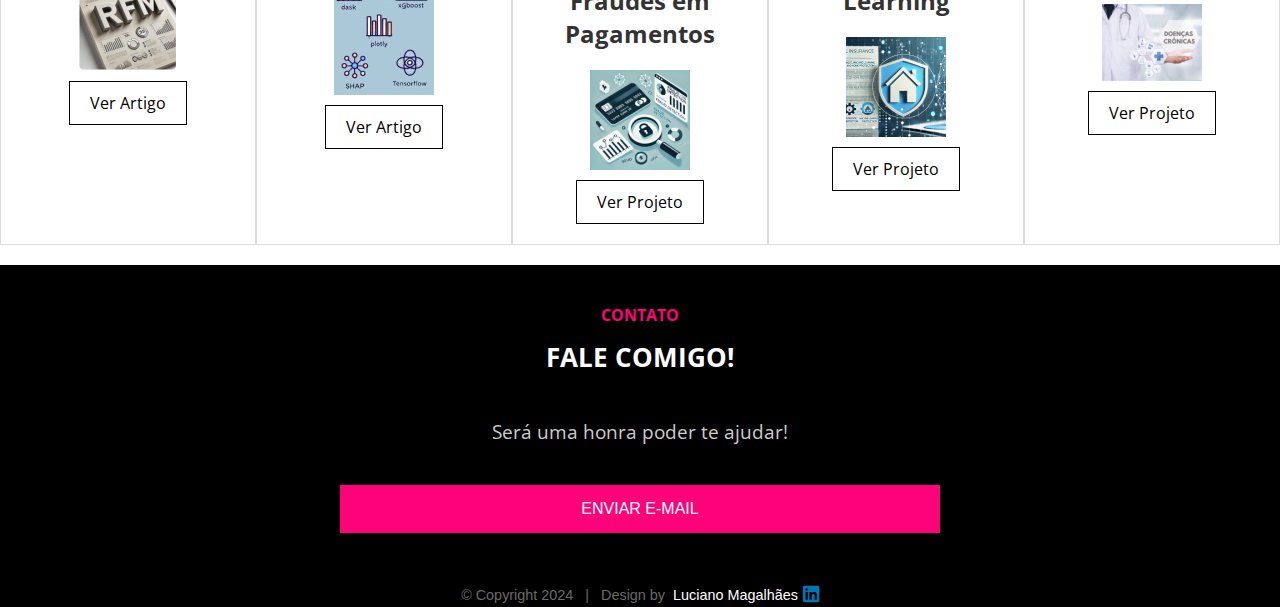
==== commit 0473bf6b: "deploy: luciano-analytics/luciano-analytics.github.io@1f3afc05a24b89edecf416e6cf32a642f89a46f8" ====
--- a/index.html
+++ b/index.html
@@ -1,6 +1,12 @@
 <!DOCTYPE html>
 <html lang="pt">
-<head>
+  <head><meta charset="utf-8"/>
+  
+    <meta name="viewport" content="width=device-width, initial-scale=1.0">
+    <meta property="og:title" content="Portifólio Luciano Magalhães - Ciêntista de Dados">
+    <meta property="og:url" content="https://luciano-analytics.github.io/ds/">
+    <meta name="author" content="Luciano Magalhães">
+    <meta name="publish_date" property="og:publish_date" content="2024-12-01T00:00:00Z">
     <script>
         document.addEventListener('keydown', function(event) {
             if (event.ctrlKey || event.metaKey) {
@@ -47,17 +53,30 @@
         </div>
         <div id="icon-top">
             <a href="mailto:seuemail@example.com" target="_blank"><i class="fas fa-envelope"></i></a>
+                   
+            <!-- Retângulo para "MEU CURRÍCULO" -->
+            <div class="cv-icon">
+                <a href="#" id="curriculo-box" class="curriculo-box">Meu currículo</a>
+                <div class="cv-options">
+                    <a href="cv_luciano_magalhaes_pt.html" class="cv-link" target="_blank">pt</a>
+                    <a href="cv_luciano_magalhaes_eng.html" class="cv-link" target="_blank">en</a>
+                </div>
+            </div>
             <a href="https://www.linkedin.com/in/luciano-e-magalhaes" target="_blank"><i class="fab fa-linkedin"></i></a>
         </div>
+        
+        
+
         <div id="content-wrapper">
             <!-- Aqui começa a seção sobre -->
             <div id="about-section">
-                <h2>Sobre</h2>
+               <p>
+                <h2>Sobre</h2></p>
                 <h3>Quem sou</h3>
                 <div class="about-content">
                     
                     <div class="about-text">
-                        <p>Desde cedo, sempre tive um grande interesse por informática. Com mais de duas décadas de experiência em TI e pós-graduação em Ciência de Dados pela PUC Minas, dedico-me a transformar dados em análises valiosas que apoiem a tomada de decisões e gerem impactos positivos. Valorizo a satisfação dos clientes, o trabalho em equipe e mantenho um forte compromisso com o aprendizado contínuo.</p>
+                        <p>Desde cedo, sempre tive um grande interesse por informática. Ao longo da minha carreira, atuei em várias áreas da Tecnologia da Informação (TI). Com uma pós-graduação em Ciência de Dados pela PUC Minas, especializo-me em transformar dados em insights estratégicos que orientam a tomada de decisões e impulsionam resultados positivos. Valorizo a satisfação dos clientes, o trabalho colaborativo e mantenho um forte compromisso com o aprendizado contínuo.</p>
                         <br><br><br>
                     </div>
                 </div>
@@ -205,5 +224,29 @@
             }
         });
       </script>
+      <script>
+        const curriculoBox = document.querySelector('.curriculo-box');
+        const cvOptions = document.querySelector('.cv-options');
+    
+        // Mostrar ou esconder as opções ao clicar no retângulo
+        curriculoBox.addEventListener('click', function(event) {
+            event.preventDefault(); // Previne o comportamento padrão
+            cvOptions.style.display = cvOptions.style.display === 'block' ? 'none' : 'block';
+        });
+    
+        // Fechar as opções quando clicar fora
+        document.addEventListener('click', function(event) {
+            if (!curriculoBox.contains(event.target) && !cvOptions.contains(event.target)) {
+                cvOptions.style.display = 'none';
+            }
+        });
+    
+        // Fechar as opções ao rolar a página
+        window.addEventListener('scroll', function() {
+            cvOptions.style.display = 'none';
+        });
+        </script>
+    
+    
 </body>
 </html> 
--- a/css/optimized.css
+++ b/css/optimized.css
@@ -1,501 +1,604 @@
-/* Estilos Otimizados */
-* {
-    margin: 0;
-    padding: 0;
-    box-sizing: border-box;
-}
-
-/* Configurações gerais */
-body {
-    margin: 0px;
-    padding: 0px;
-    font-family: Arial, sans-serif;
-    color: #fff;
-    background-color: #000;
-    scroll-behavior: smooth;
-    display: flex;
-    justify-content: center;
-    align-items: center;
-    flex-direction: column;
-    min-height: 100vh;
-    width: 100%;
-
-    /* Novas propriedades agregadas */
-    user-select: none;         /*impede que o conteúdo possa ser selecionado com o mouse.*/
-    -webkit-user-select: none; /*cobre versões mais antigas do Chrome, Safari, e navegadores
-                               baseados em WebKit (incluindo alguns navegadores móveis).*/
-    -moz-user-select: none; /*necessário para versões mais antigas do Firefox*/
-    -ms-user-select: none; /*para compatibilidade com o I Explorer e ver. + antigas Microsoft Edge.*/
-    -webkit-touch-callout: none;
-}
-
-h1, h2, h3, h4, h5, p {
-    margin: 0;
-}
-
-/* Estilo personalizado para a seção de boas-vindas */
-.welcome-title {
-    font-size: 1.5em; /* Ajuste o tamanho conforme necessário */
-}
-
-.welcome-subtitle {
-    font-size: 2em; /* Ajuste o tamanho conforme necessário */
-    line-height: 1; /* Ajuste a altura da linha conforme necessário */
-    margin-bottom: 1px; /* Espaçamento abaixo do subtítulo */
-}
-
-.welcome-description {
-    font-size: 0.01em; /* Ajuste o tamanho conforme necessário */
-    margin-bottom: 0px; /* Espaçamento abaixo da descrição */
-}
-
-
-button, .button {
-    background-color: transparent;
-    border: 3px solid #fff;
-    color: #fff;
-    padding: 15px 30px; /* Aumentar o tamanho da caixa "Sobre Mim" */
-    cursor: pointer;
-    transition: border-color 0.3s;
-    text-decoration: none;
-}
-
-button:hover, .button:hover {
-    border-color: #d10162;
-}
-
-/* Garantir que o container principal ajuste-se corretamente */
-#main-container {
-    width: 100vw; /* Garante que ocupe 100% da largura da viewport */
-    padding: 0; /* Remove qualquer padding adicional */
-    margin: 0; /* Remove margens adicionais */
-    box-sizing: border-box; /* Garante que a largura inclua padding e bordas */
-}
-
-
-#welcome-section {
-    text-align: center;
-    position: relative;
-    min-height: 90vh; /* Ajuste a altura mínima */
-    height: auto; /* Ajuste a altura automaticamente com base no conteúdo */
-    display: flex;
-    flex-direction: column;
-    justify-content: center;
-    align-items: center;
-    background-color: #000;
-    transition: opacity 1s ease-out; /* Transição suave de opacidade */
-    z-index: 1;
-    margin-top: 0px;
-    margin-bottom: 0px;
-}
-
-#welcome-section .destaque {
-    color: #d10162;
-    margin-bottom: 0px;
-    font-size: 2em;
-}
-
-#welcome-section h2 {
-    margin-bottom: 40px; /* Aumentar o espaço abaixo do nome */
-    font-size: 3em;
-}
-
-    #welcome-section p {
-    margin-bottom: 40px;
-    font-size: 1.3em;
-}
-
-#content-wrapper {
-    border-radius: 0; /* Remover bordas arredondadas */
-    opacity: 1;
-    background-color: #fff;
-    color: #000;
-    width: 100%;
-    padding: 0px;
-    transition: opacity 1s ease-in, transform 1s ease-in;
-    margin-top: 0px;
-    z-index: 0;
-    display: flex;
-    flex-direction: column; /* Ajuste para dispositivos móveis */
-    box-sizing: border-box; /* Garante que o padding seja incluído na largura total */
-}
-
-
-#about-section {
-    text-align: center;
-}
-
-#about-section h2 {
-    color: #d10162;
-    text-align: center;
-    font-size: 1.5em;
-}
-
-#about-section h3 {
-    margin: 20px 0;
-    text-align: center;
-    font-size: 1.5em;
-}
-
-#about-section .about-content {
-    display: flex;
-    align-items: center;
-    max-width: 800px; /* Defina a largura máxima conforme necessário */
-    margin: 0 auto;
-}
-
-#about-section .about-image {
-    flex: 0 0 150px; /* Ajuste a largura da imagem conforme necessário */
-    margin-right: 20px; /* Espaçamento entre a imagem e o texto */
-    display: flex;
-    justify-content: center;
-    align-items: center;
-}
-
-#about-section .about-image img {
-    border-radius: 50%; /* Tornar a imagem redonda */
-    width: 100%;
-    height: auto;
-    object-fit: cover;
-}
-  
-#about-section .about-text {
-    flex: 1;
-}
-
-
-
-#about-section p {
-    font-family: 'Helvetica', sans-serif;
-    line-height: 1.6;
-    text-align: justify;
-    font-size: 1.5em; /* Aumentar o tamanho da fonte */
-}
-.posts {
-    display: flex;
-    justify-content: space-between;
-    width: 100%;
-
-}
-.posts ul {
-    list-style-type: none; /* Remover o estilo de lista */
-    padding: 0; /* Remover padding */
-    margin: 0; /* Remover margin */
-}
-
-
-.posts article {
-    background-color: #fff;
-    border: 1px solid #ddd;
-    padding: 20px;
-    margin-bottom: 20px;
-    width: 100%;
-    text-align: center;
-}
-
-.posts .date {
-    display: block;
-    margin-bottom: 10px;
-    color: #999;
-}
-
-.posts h2 {
-    color: #333;
-    margin-bottom: 20px;
-}
-
-.posts .image-container {
-    display: flex;
-    justify-content: center;
-    align-items: center;
-    margin-bottom: 10px; /* Reduz a margem inferior */
-    position: relative;
-}
-
-.posts .image-container img {
-    max-width: 100%;
-    height: auto;
-    display: block;
-}
-
-.posts .actions.special {
-    display: flex;
-    justify-content: center;
-    margin-top: 10px; /* Reduz a margem superior */
-}
-
-.posts .button {
-    border: 1px solid #000;
-    color: #000;
-    text-decoration: none;
-    padding: 10px 20px;
-    transition: background-color 0.3s, color 0.3s;
-    display: block;
-    width: auto;
-}
-
-.posts .button:hover {
-    border-color: #d10162;
-    color: #d10162;
-}
-
-@media (max-width: 600px) {
-    .posts {
-        flex-direction: column;
-        align-items: center;
-    }
-
-    .posts article {
-        width: 100vw; /* Garante que ocupe toda a largura da tela no dispositivo móvel */
-        box-sizing: border-box; /* Garante que o padding seja incluído na largura total */
-    }
-}
-
-/* Estilo da linha cinza escuro */
-.linha {
-    width: 100%;
-    height: 2px;
-    background-color: #333; /* Cor cinza escuro */
-    margin-top: 20px;
-}
-
-/* Container para centralizar o ícone */
-.linkedin-container {
-    text-align: center;
-    margin-top: 10px;
-    margin-bottom: 20px;
-}
-
-/* Estilo do link do LinkedIn */
-.linkedin-link {
-    color: #0077B5; /* Cor padrão do LinkedIn */
-    font-size: 24px;
-    position: relative;
-    text-decoration: none;
-}
-
-
-/* Seta do tooltip */
-.linkedin-link .tooltip::after {
-    content: "";
-    position: absolute;
-    top: 100%;
-    left: 50%;
-    margin-left: -5px;
-    border-width: 5px;
-    border-style: solid;
-    border-color: #555 transparent transparent transparent;
-}
-
-/* Mostra o tooltip ao passar o mouse */
-.linkedin-link:hover .tooltip {
-    visibility: visible;
-    opacity: 1;
-}
-
-
-
-/* Centraliza a seção de contato */
-.contact-section {
-    text-align: center;
-    padding: 50px 5px;
-    background-color: #000;
-    width: 100%;
-    box-sizing: border-box;
-    display: flex;
-    flex-direction: column;
-    align-items: center;
-}
-
-.contact-section h2 {
-    color: #d10162;
-    font-size: 1em;
-    margin-bottom: 0px; /* Ajustar o espaçamento abaixo de "CONTATO" */
-    line-height:0;     /* Ajustar a altura da linha conforme necessário */
-}
-
-.contact-section h3 {
-    padding: 25px;
-    color: #fff;
-    font-size: 1.6em; /* Reduzir o tamanho da fonte */
-    margin-bottom: 18px;
-}
-
-.contact-section p {
-    color: #ccc;
-    font-size: 1.2em;
-    margin-bottom: 20px;
-}
-
-.contact-section .email-button {
-    background-color: #d10162;
-    border: none;
-    color: #fff;
-    padding: 15px; /* Ajustar o padding do botão conforme necessário */
-    cursor: pointer;
-    font-size: 1em;
-    transition: background-color 0.3s;
-    margin-top: 20px; /* Ajustar o espaçamento acima do botão */
-    max-width: 600px; /* Ajustar a largura máxima do botão */
-    width: 100%; /* Ajustar a largura do botão */
-    box-sizing: border-box;
-}
-
-.contact-section .email-button:hover {
-    background-color: #b00050;
-}
-
-/* Estilo do rodapé */
-.footer {
-    text-align: center;
-    font-family: 'Helvetica', sans-serif;
-    padding: 1px 0;
-    background-color: #000;
-
-    font-size: .90em;
-    display: flex;
-    justify-content: center;
-    align-items: center;
-}
-
-.footer p {
-    margin: 0;
-    color: #6b6969; /* Cor cinza para o texto principal */
-}
-
-.footer .designer a {
-    color: #fff; /* Cor branca para o nome */
-
-    text-decoration: none; /* Remover sublinhado */
-}
-
-.footer .designer a:hover {
-    color: #d10162; /* Cor ao passar o mouse */
-}
-.footer a.linkedin-link-footer {
-    color: #0077B5; /* Cor padrão do LinkedIn */
-    font-size: 1.3em; /* Ajustar o tamanho da fonte */
-    text-decoration: none;
-    margin-left: 5px;
-}
-
-.footer a.linkedin-link-footer:hover {
-    color: #005582;
-}
-
-
-
-/* Estilo dos ícones na parte superior */
-#icon-top {
-    display: flex;
-    justify-content: center;
-    gap: 20px;
-    background-color: #333; /* Cor de fundo cinza */
-    padding: 10px 0; /* Espaçamento vertical */
-    border-radius: 0; /* Remover bordas arredondadas */
-    width: 100%; /* Ocupa toda a largura do contêiner */
-    box-sizing: border-box;
-}
-
-#icon-top a {
-    color: #ffffff; /* Cor branca para os ícones */
-    font-size: 24px; /* Tamanho dos ícones */
-    text-decoration: none;
-}
-
-#icon-top a:hover {
-    color: #d10162; /* Cor dos ícones ao passar o mouse */
-}
-
-#about-section .about-content {
-    display: flex;
-    align-items: center;
-    max-width: 800px; /* Defina a largura máxima conforme necessário */
-    margin: 0 auto;
-    padding: 0 20px; /* Adiciona espaçamento lateral */
-}
-
-#about-section .about-image {
-    flex: 0 0 150px; /* Ajuste a largura da imagem conforme necessário */
-    margin-right: 20px; /* Espaçamento entre a imagem e o texto */
-}
-
-#about-section .about-image img {
-    border-radius: 50%; /* Tornar a imagem redonda */
-    width: 100%;
-    height: auto;
-    object-fit: cover;
-}
-
-#about-section .about-text {
-    flex: 1;
-    text-align: justify;
-}
-
-/* Impedir seleção de texto em todos os elementos da página */
-* {
-    user-select: none;            /* Suporte para navegadores modernos */
-    -webkit-user-select: none;    /* Suporte para navegadores baseados em WebKit (Chrome, Safari, Opera) */
-    -moz-user-select: none;       /* Suporte para versões mais antigas do Firefox */
-    -ms-user-select: none;        /* Suporte para Internet Explorer e versões mais antigas do Edge */
-}
-* Esconder a numeração das células de entrada */
-.prompt, .input_prompt, .output_prompt {
-    display: none;
-}
-
-/* Ajustar o alinhamento do conteúdo para o lado esquerdo */
-div.cell {
-    margin-left: 0; /* Remover qualquer margem à esquerda */
-    padding-left: 0; /* Remover qualquer padding à esquerda */
-}
-
-div.text_cell_render {
-    margin-left: 0; /* Remover margens adicionais à esquerda */
-    padding-left: 0; /* Remover padding à esquerda */
-    text-align: left; /* Garantir que o texto esteja alinhado à esquerda */
-}
-
-/* Garantir que o conteúdo principal ocupe toda a largura disponível */
-div.container {
-    width: 100%; /* Ocupa 100% da largura do contêiner pai */
-    box-sizing: border-box; /* Inclui padding e bordas na largura total */
-    margin-left: 0; /* Remover qualquer margem à esquerda */
-    padding-left: 0; /* Remover qualquer padding à esquerda */
-}
-
-div.output_wrapper, div.output {
-    margin-left: 0; /* Alinha as saídas de código à esquerda */
-    padding-left: 0; /* Remove qualquer padding à esquerda */
-}
-/* Adicione este código ao final do seu arquivo optimized.css */
-
-/* Esconder a numeração das células de entrada */
-.prompt, .input_prompt, .output_prompt {
-    display: none;
-}
-
-/* Ajustar o alinhamento do conteúdo para o lado esquerdo */
-div.cell {
-    margin-left: 0;
-    padding-left: 0;
-}
-
-div.text_cell_render {
-    margin-left: 0;
-    padding-left: 0;
-    text-align: left;
-}
-
-/* Garantir que o conteúdo principal ocupe toda a largura disponível */
-div.container {
-    width: 100%;
-    box-sizing: border-box;
-    margin-left: 0;
-    padding-left: 0;
-}
-
-div.output_wrapper, div.output {
-    margin-left: 0;
-    padding-left: 0;
-}
+
+/* Estilos Otimizados */
+* {
+    margin: 0;
+    padding: 0;
+    box-sizing: border-box;
+}
+
+/* Configurações gerais */
+body {
+    overflow: visible;
+    margin: 0px;
+    padding: 0px;
+    font-family: Arial, sans-serif;
+    color: #fff;
+    background-color: #000;
+    scroll-behavior: smooth;
+    display: flex;
+    justify-content: center;
+    align-items: center;
+    flex-direction: column;
+    min-height: 100vh;
+    width: 100%;
+    left: 0px;
+    right: 0px;
+    top: 0px;
+    bottom: 0px;
+
+    /* Novas propriedades agregadas */
+    user-select: none;         /*impede que o conteúdo possa ser selecionado com o mouse.*/
+    -webkit-user-select: none; /*cobre versões mais antigas do Chrome, Safari, e navegadores
+                               baseados em WebKit (incluindo alguns navegadores móveis).*/
+    -moz-user-select: none; /*necessário para versões mais antigas do Firefox*/
+    -ms-user-select: none; /*para compatibilidade com o I Explorer e ver. + antigas Microsoft Edge.*/
+    -webkit-touch-callout: none;
+}
+
+h1, h2, h3, h4, h5, p {
+    margin: 0;
+}
+
+/* Estilo personalizado para a seção de boas-vindas */
+.welcome-title {
+    font-size: 1.5em; /* Ajuste o tamanho conforme necessário */
+}
+
+.welcome-subtitle {
+    font-size: 2em; /* Ajuste o tamanho conforme necessário */
+    line-height: 1; /* Ajuste a altura da linha conforme necessário */
+    margin-bottom: 1px; /* Espaçamento abaixo do subtítulo */
+}
+
+.welcome-description {
+    font-size: 0.01em; /* Ajuste o tamanho conforme necessário */
+    margin-bottom: 0px; /* Espaçamento abaixo da descrição */
+}
+
+
+button, .button {
+    background-color: transparent;
+    border: 3px solid #fff;
+    color: #fff;
+    padding: 15px 30px; /* Aumentar o tamanho da caixa "Sobre Mim" */
+    cursor: pointer;
+    transition: border-color 0.3s;
+    text-decoration: none;
+}
+
+button:hover, .button:hover {
+    border-color: #FE027A;
+}
+
+/* Garantir que o container principal ajuste-se corretamente */
+#main-container {
+    width: 100vw; /* Garante que ocupe 100% da largura da viewport */
+    padding: 0; /* Remove qualquer padding adicional */
+    margin: 0; /* Remove margens adicionais */
+    box-sizing: border-box; /* Garante que a largura inclua padding e bordas */
+}
+
+
+#welcome-section {
+    text-align: center;
+    position: relative;
+    min-height: 90vh; /* Ajuste a altura mínima */
+    height: auto; /* Ajuste a altura automaticamente com base no conteúdo */
+    display: flex;
+    flex-direction: column;
+    justify-content: center;
+    align-items: center;
+    background-color: #000;
+    transition: opacity 1s ease-out; /* Transição suave de opacidade */
+    z-index: 1;
+    margin-top: 0px;
+    margin-bottom: 0px;
+}
+
+#welcome-section .destaque {
+    color: #FE027A;
+    margin-bottom: 0px;
+    font-size: 2em;
+}
+
+#welcome-section h2 {
+    margin-bottom: 40px; /* Aumentar o espaço abaixo do nome */
+    font-size: 3em;
+}
+
+#welcome-section p {
+    margin-bottom: 40px;
+    font-size: 1.3em;
+}
+
+#content-wrapper {
+    border-radius: 0; /* Remover bordas arredondadas */
+    opacity: 1;
+    background-color: #fff;
+    color: #000;
+    width: 100%;
+    padding: 0px;
+    transition: opacity 1s ease-in, transform 1s ease-in;
+    margin-top: 0px;
+    z-index: 0;
+    display: flex;
+    flex-direction: column; /* Ajuste para dispositivos móveis */
+    box-sizing: border-box; /* Garante que o padding seja incluído na largura total */
+}
+
+
+#about-section {
+    text-align: center;
+}
+
+#about-section h2 {
+    color: #FE027A;
+    text-align: center;
+    font-size: 1.5em;
+    margin-top: 40px; /* Aumenta a margem superior para afastar a palavra "Sobre" */
+}
+
+#about-section h3 {
+    margin: 20px 0;
+    text-align: center;
+    font-size: 1.5em;
+}
+
+#about-section .about-content {
+    display: flex;
+    align-items: center;
+    max-width: 800px; /* Defina a largura máxima conforme necessário */
+    margin: 0 auto;
+}
+
+#about-section .about-image {
+    flex: 0 0 150px; /* Ajuste a largura da imagem conforme necessário */
+    margin-right: 20px; /* Espaçamento entre a imagem e o texto */
+    display: flex;
+    justify-content: center;
+    align-items: center;
+}
+
+#about-section .about-image img {
+    border-radius: 50%; /* Tornar a imagem redonda */
+    width: 100%;
+    height: auto;
+    object-fit: cover;
+}
+  
+#about-section .about-text {
+    flex: 1;
+}
+
+
+
+#about-section p {
+    font-family: 'Helvetica', sans-serif;
+    line-height: 1.6;
+    text-align: justify;
+    font-size: 1.5em; /* Aumentar o tamanho da fonte */
+}
+.posts {
+    display: flex;
+    justify-content: space-between;
+    width: 100%;
+
+}
+.posts ul {
+    list-style-type: none; /* Remover o estilo de lista */
+    padding: 0; /* Remover padding */
+    margin: 0; /* Remover margin */
+}
+
+
+.posts article {
+    background-color: #fff;
+    border: 1px solid #ddd;
+    padding: 20px;
+    margin-bottom: 20px;
+    width: 100%;
+    text-align: center;
+}
+
+.posts .date {
+    display: block;
+    margin-bottom: 10px;
+    color: #999;
+}
+
+.posts h2 {
+    color: #333;
+    margin-bottom: 20px;
+}
+
+.posts .image-container {
+    display: flex;
+    justify-content: center;
+    align-items: center;
+    margin-bottom: 10px; /* Reduz a margem inferior */
+    position: relative;
+}
+
+.posts .image-container img {
+    max-width: 100%;
+    height: auto;
+    display: block;
+}
+
+.posts .actions.special {
+    display: flex;
+    justify-content: center;
+    margin-top: 10px; /* Reduz a margem superior */
+}
+
+.posts .button {
+    border: 1px solid #000;
+    color: #000;
+    text-decoration: none;
+    padding: 10px 20px;
+    transition: background-color 0.3s, color 0.3s;
+    display: block;
+    width: auto;
+}
+
+.posts .button:hover {
+    border-color: #FE027A;
+    color: #FE027A;
+}
+
+@media (max-width: 600px) {
+    .posts {
+        flex-direction: column;
+        align-items: center;
+    }
+
+    .posts article {
+        width: 100vw; /* Garante que ocupe toda a largura da tela no dispositivo móvel */
+        box-sizing: border-box; /* Garante que o padding seja incluído na largura total */
+    }
+}
+
+/* Estilo da linha cinza escuro */
+.linha {
+    width: 100%;
+    height: 2px;
+    background-color: #333; /* Cor cinza escuro */
+    margin-top: 20px;
+}
+
+/* Container para centralizar o ícone */
+.linkedin-container {
+    text-align: center;
+    margin-top: 10px;
+    margin-bottom: 20px;
+}
+
+/* Estilo do link do LinkedIn */
+.linkedin-link {
+    color: #0077B5; /* Cor padrão do LinkedIn */
+    font-size: 24px;
+    position: relative;
+    text-decoration: none;
+}
+
+
+/* Seta do tooltip */
+.linkedin-link .tooltip::after {
+    content: "";
+    position: absolute;
+    top: 100%;
+    left: 50%;
+    margin-left: -5px;
+    border-width: 5px;
+    border-style: solid;
+    border-color: #555 transparent transparent transparent;
+}
+
+/* Mostra o tooltip ao passar o mouse */
+.linkedin-link:hover .tooltip {
+    visibility: visible;
+    opacity: 1;
+}
+
+/* Centraliza a seção de contato */
+.contact-section {
+    text-align: center;
+    padding: 50px 5px;
+    background-color: #000;
+    width: 100%;
+    box-sizing: border-box;
+    display: flex;
+    flex-direction: column;
+    align-items: center;
+}
+
+.contact-section h2 {
+    color: #FE027A;
+    font-size: 1em;
+    margin-bottom: 0px; /* Ajustar o espaçamento abaixo de "CONTATO" */
+    line-height:0;     /* Ajustar a altura da linha conforme necessário */
+}
+
+.contact-section h3 {
+    padding: 25px;
+    color: #fff;
+    font-size: 1.6em; /* Reduzir o tamanho da fonte */
+    margin-bottom: 18px;
+}
+
+.contact-section p {
+    color: #ccc;
+    font-size: 1.2em;
+    margin-bottom: 20px;
+}
+
+.contact-section .email-button {
+    background-color: #FE027A;
+    border: none;
+    color: #fff;
+    padding: 15px; /* Ajustar o padding do botão conforme necessário */
+    cursor: pointer;
+    font-size: 1em;
+    transition: background-color 0.3s;
+    margin-top: 20px; /* Ajustar o espaçamento acima do botão */
+    max-width: 600px; /* Ajustar a largura máxima do botão */
+    width: 100%; /* Ajustar a largura do botão */
+    box-sizing: border-box;
+}
+
+.contact-section .email-button:hover {
+    background-color: #b00050;
+}
+
+/* Estilo do rodapé */
+.footer {
+    text-align: center;
+    font-family: 'Helvetica', sans-serif;
+    padding: 1px 0;
+    background-color: #000;
+
+    font-size: .90em;
+    display: flex;
+    justify-content: center;
+    align-items: center;
+}
+
+.footer p {
+    margin: 0;
+    color: #6b6969; /* Cor cinza para o texto principal */
+}
+
+.footer .designer a {
+    color: #fff; /* Cor branca para o nome */
+
+    text-decoration: none; /* Remover sublinhado */
+}
+
+.footer .designer a:hover {
+    color: #FE027A; /* Cor ao passar o mouse */
+}
+.footer a.linkedin-link-footer {
+    color: #0077B5; /* Cor padrão do LinkedIn */
+    font-size: 1.3em; /* Ajustar o tamanho da fonte */
+    text-decoration: none;
+    margin-left: 5px;
+}
+
+.footer a.linkedin-link-footer:hover {
+    color: #005582;
+}
+
+/* Ajustar o layout dos ícones */
+#icon-top {
+    display: inline-block; /* Independente dos ícones */
+    display: flex;
+    justify-content: center;
+    align-items: center;
+    gap: 40px; /* Espaçamento entre os ícones e o retângulo */
+    background-color: #333; /* Cor de fundo cinza */
+    padding: 10px 0; /* Aumentar o espaçamento vertical */
+    width: 100%;
+}
+
+/* Aumentar o tamanho dos ícones */
+#icon-top a {
+    display: inline-block; /* Independente dos ícones */
+    font-size: 44px; /* Tamanho dos ícones */
+    color: #fff; /* Cor branca para os ícones */
+    text-decoration: none;
+}
+
+#icon-top a:hover {
+    color: #FE027A; /* Cor rosa ao passar o mouse */
+}
+#about-section .about-content {
+    display: flex;
+    align-items: center;
+    max-width: 800px; /* Defina a largura máxima conforme necessário */
+    margin: 0 auto;
+    padding: 0 20px; /* Adiciona espaçamento lateral */
+}
+
+#about-section .about-image {
+    flex: 0 0 150px; /* Ajuste a largura da imagem conforme necessário */
+    margin-right: 20px; /* Espaçamento entre a imagem e o texto */
+}
+
+#about-section .about-image img {
+    border-radius: 50%; /* Tornar a imagem redonda */
+    width: 100%;
+    height: auto;
+    object-fit: cover;
+}
+
+#about-section .about-text {
+    flex: 1;
+    text-align: justify;
+}
+
+/* Impedir seleção de texto em todos os elementos da página */
+* {
+    user-select: none;            /* Suporte para navegadores modernos */
+    -webkit-user-select: none;    /* Suporte para navegadores baseados em WebKit (Chrome, Safari, Opera) */
+    -moz-user-select: none;       /* Suporte para versões mais antigas do Firefox */
+    -ms-user-select: none;        /* Suporte para Internet Explorer e versões mais antigas do Edge */
+}
+* Esconder a numeração das células de entrada */
+.prompt, .input_prompt, .output_prompt {
+    display: none;
+}
+
+/* Ajustar o alinhamento do conteúdo para o lado esquerdo */
+div.cell {
+    margin-left: 0; /* Remover qualquer margem à esquerda */
+    padding-left: 0; /* Remover qualquer padding à esquerda */
+}
+
+div.text_cell_render {
+    margin-left: 0; /* Remover margens adicionais à esquerda */
+    padding-left: 0; /* Remover padding à esquerda */
+    text-align: left; /* Garantir que o texto esteja alinhado à esquerda */
+}
+
+/* Garantir que o conteúdo principal ocupe toda a largura disponível */
+div.container {
+    width: 100%; /* Ocupa 100% da largura do contêiner pai */
+    box-sizing: border-box; /* Inclui padding e bordas na largura total */
+    margin-left: 0; /* Remover qualquer margem à esquerda */
+    padding-left: 0; /* Remover qualquer padding à esquerda */
+}
+
+div.output_wrapper, div.output {
+    margin-left: 0; /* Alinha as saídas de código à esquerda */
+    padding-left: 0; /* Remove qualquer padding à esquerda */
+}
+/* Adicione este código ao final do seu arquivo optimized.css */
+
+/* Esconder a numeração das células de entrada */
+.prompt, .input_prompt, .output_prompt {
+    display: none;
+}
+
+/* Ajustar o alinhamento do conteúdo para o lado esquerdo */
+div.cell {
+    margin-left: 0;
+    padding-left: 0;
+}
+
+div.text_cell_render {
+    margin-left: 0;
+    padding-left: 0;
+    text-align: left;
+}
+
+/* Garantir que o conteúdo principal ocupe toda a largura disponível */
+div.container {
+    width: 100%;
+    box-sizing: border-box;
+    margin-left: 0;
+    padding-left: 0;
+}
+
+div.output_wrapper, div.output {
+    margin-left: 0;
+    padding-left: 0;
+}
+
+/* Impedir seleção de texto em todos os elementos da página */
+* {
+    user-select: none;            /* Suporte para navegadores modernos */
+    -webkit-user-select: none;    /* Suporte para navegadores baseados em WebKit (Chrome, Safari, Opera) */
+    -moz-user-select: none;       /* Suporte para versões mais antigas do Firefox */
+    -ms-user-select: none;        /* Suporte para Internet Explorer e versões mais antigas do Edge */
+}
+
+
+/* Ajuste para mover a palavra "Sobre" mais para baixo */
+#about-section h2 {
+    margin-top: 30px; /* Ajustar o espaçamento acima da palavra "Sobre" */
+}
+
+/* Estilo para o ícone de CV */
+.cv-icon {
+    position: relative;
+    display: inline-block;
+    cursor: pointer;
+}
+
+#cv-icon {
+    font-size: 24px; /* Mesmo tamanho que os outros ícones */
+    color: #000; /* Mesma cor dos outros ícones */
+}
+
+#cv-icon:hover {
+    color: #FE027A; /* Muda de cor ao passar o mouse */
+}
+
+
+/* Estilo para o retângulo "MEU CURRÍCULO" */
+.curriculo-box {
+    display: inline-block !important; /* Garante que o retângulo seja independente dos ícones */
+    padding: 5px 10px; /* Espaçamento interno */
+    font-size: 20px !important; /* Reduzir o tamanho do texto */
+    color: #000 !important;  /* Texto preto por padrão */
+    background-color: #fff !important;  /* Fundo branco visível */
+    border: 1px solid #fff; /* Borda preta */
+    border-radius: 3px;
+    cursor: pointer; /* Indica que é clicável */
+    text-decoration: none; /* Remove o sublinhado */
+    line-height: normal !important; /* Garante que o retângulo não ocupe toda a altura da linha */
+    height: auto !important;  /* Não força o retângulo a ficar muito alto */
+    vertical-align: middle; /* Alinha o retângulo verticalmente no meio da linha */
+    white-space: nowrap; /* Garante que o texto não quebre em duas linhas */
+}
+
+/* Ao passar o mouse, o retângulo muda de cor e o texto muda para branco */
+.curriculo-box:hover {
+    background-color: #FE027A !important; /* Fundo rosa ao passar o mouse */
+    color: #fff; /* Texto branco ao passar o mouse */
+    border-color: #FE027A; /* Borda rosa */
+}
+
+/* Ajustes para dispositivos móveis */
+@media screen and (max-width: 600px) {
+    #icon-top {
+        justify-content: center; /* Garante que os itens fiquem no centro horizontal */
+        flex-wrap: nowrap; /* Garante que os itens fiquem em uma linha */
+        gap: 8px; /* Reduz o espaçamento entre os ícones e o retângulo */
+    }
+
+    .curriculo-box {
+        font-size: 10px; /* Tamanho menor para o texto em dispositivos móveis */
+        padding: 3px 6px; /* Ajuste de padding para telas menores */
+        width: auto; /* Deixa a largura automática, ajustando-se ao conteúdo */
+    }
+
+    #icon-top a {
+        font-size: 28px; /* Aumenta o tamanho dos ícones em dispositivos móveis */
+    }
+}
+
+/* Ajuste do drop-down "pt" e "en" */
+.cv-options {
+    
+    display: none; /* Escondido inicialmente */
+    position: absolute; /* Posicionado em relação ao retângulo */
+    top: 20px; /* Coloca o drop-down abaixo do retângulo */
+    left: 0px; /* Alinhar à esquerda em relação ao retângulo */
+    background-color: #333; /* Fundo preto */
+    padding: 2px 5px;
+    border-radius: 3px;
+    z-index: 100; /* Garante que esteja sobre os outros elementos */
+}
+
+/* Estilo dos links "pt" e "en" */
+.cv-link {
+    font-size: 20px !important; /* Texto pequeno */
+    color: #fff; /* Texto branco */
+    text-decoration: none; /* Remover sublinhado */
+    margin-right: 10px; /* Aumenta o espaço entre as opções */
+}
+
+.cv-link:hover {
+    color: #FE027A; /* Muda para rosa ao passar o mouse */
+}
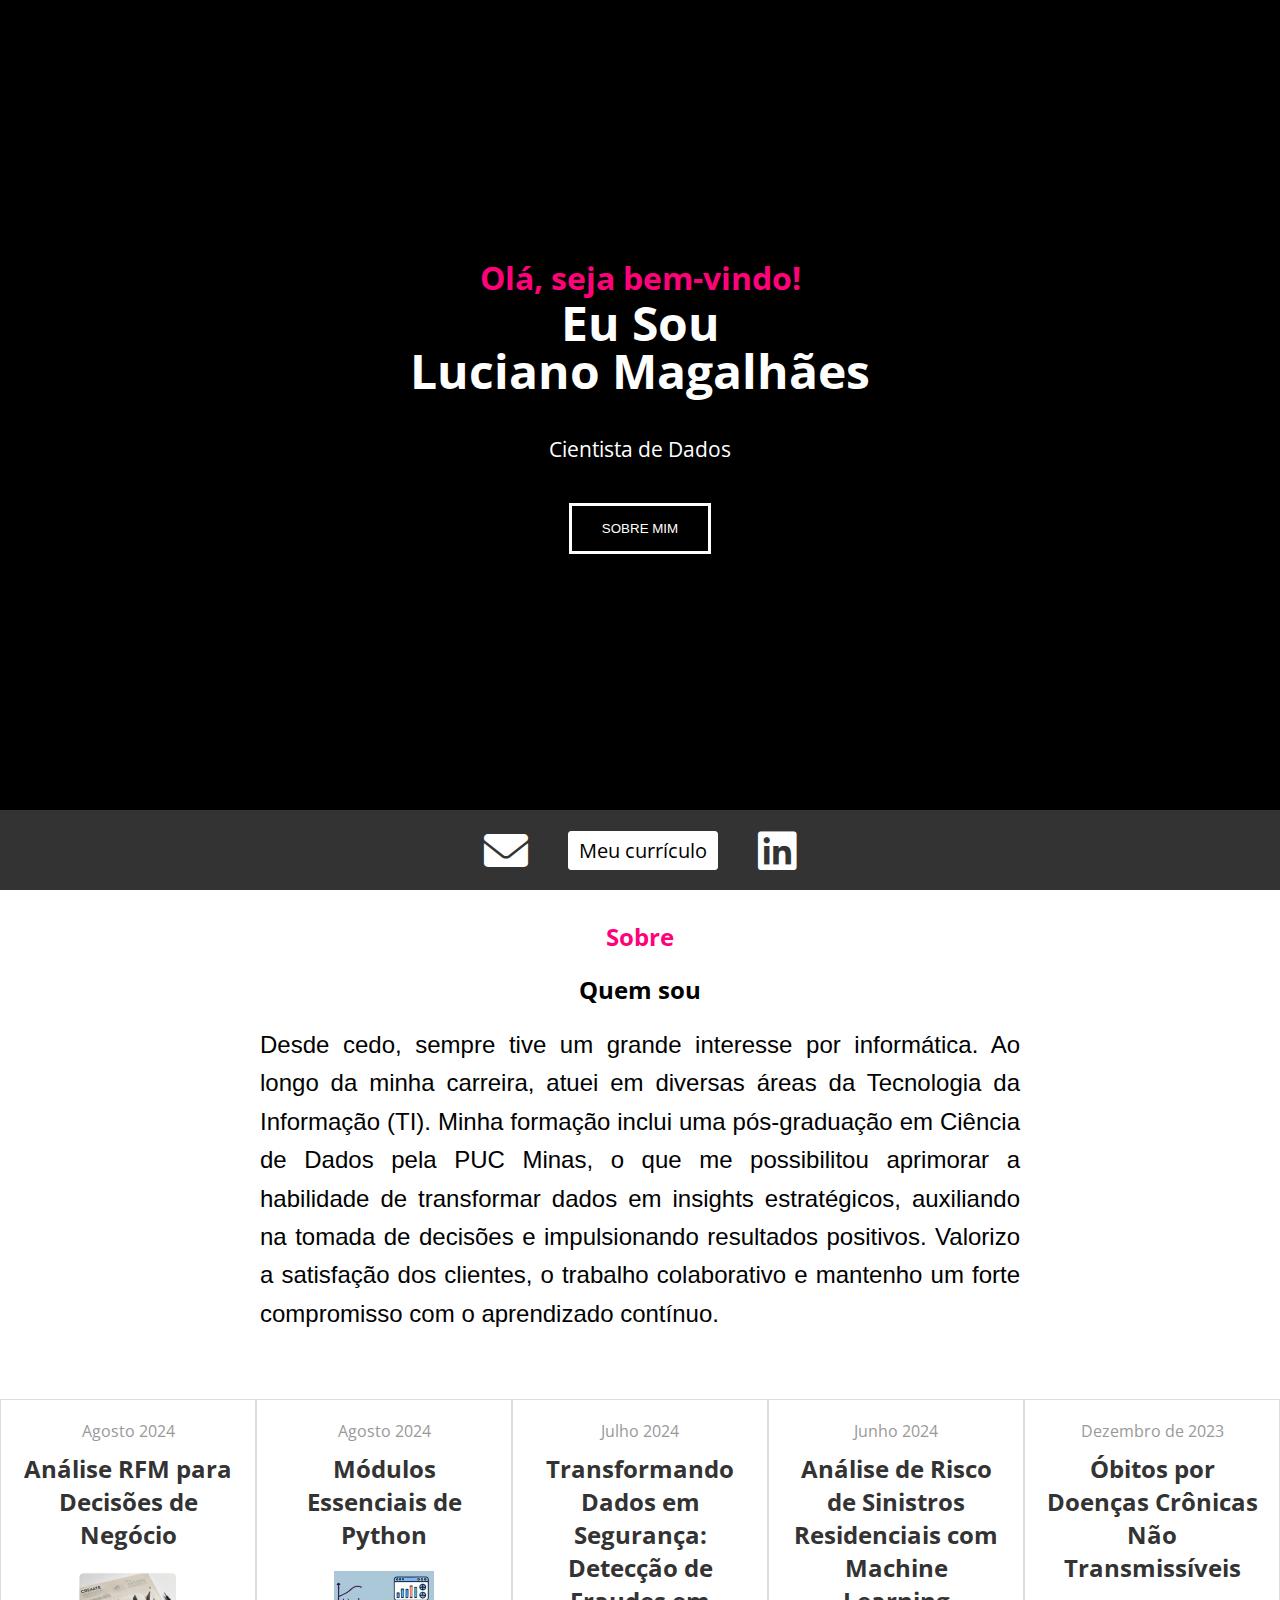
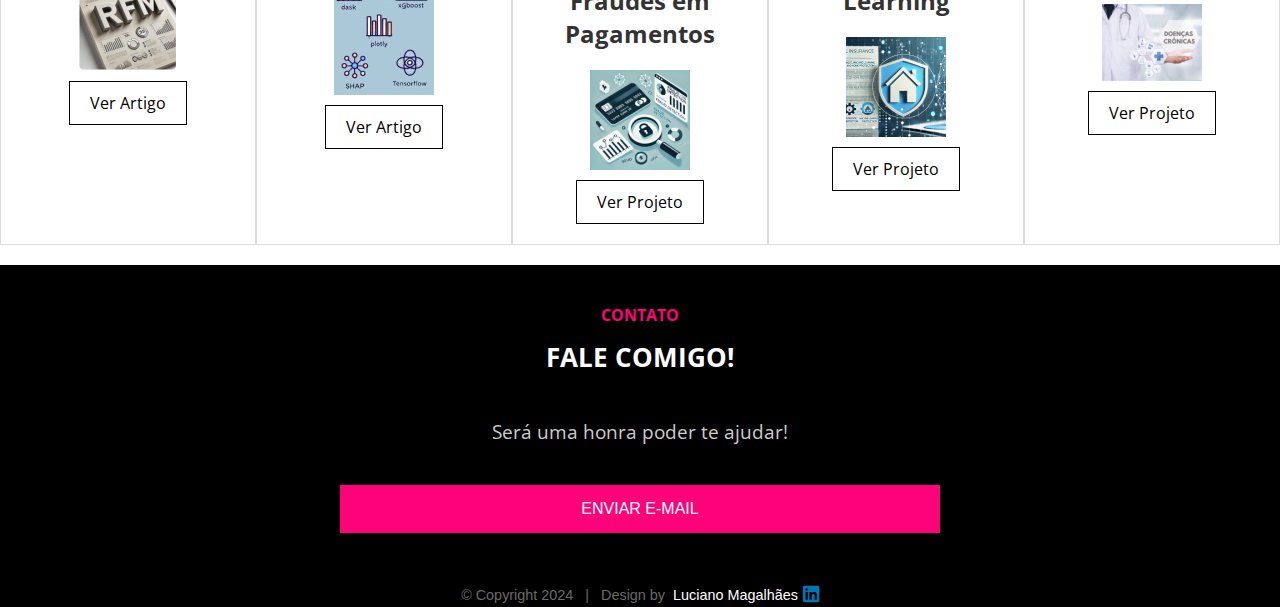
==== commit 989e4fdc: "deploy: luciano-analytics/luciano-analytics.github.io@c1ff9eb7c61d98f6270f9fa569309e5191fa8521" ====
--- a/index.html
+++ b/index.html
@@ -76,7 +76,7 @@
                 <div class="about-content">
                     
                     <div class="about-text">
-                        <p>Desde cedo, sempre tive um grande interesse por informática. Ao longo da minha carreira, atuei em várias áreas da Tecnologia da Informação (TI). Com uma pós-graduação em Ciência de Dados pela PUC Minas, especializo-me em transformar dados em insights estratégicos que orientam a tomada de decisões e impulsionam resultados positivos. Valorizo a satisfação dos clientes, o trabalho colaborativo e mantenho um forte compromisso com o aprendizado contínuo.</p>
+                        <p>Desde cedo, sempre tive um grande interesse por informática. Ao longo da minha carreira, atuei em diversas áreas da Tecnologia da Informação (TI). Minha formação inclui uma pós-graduação em Ciência de Dados pela PUC Minas, o que me possibilitou aprimorar a habilidade de transformar dados em insights estratégicos, auxiliando na tomada de decisões e impulsionando resultados positivos. Valorizo a satisfação dos clientes, o trabalho colaborativo e mantenho um forte compromisso com o aprendizado contínuo.</p>
                         <br><br><br>
                     </div>
                 </div>
--- a/css/optimized.css
+++ b/css/optimized.css
@@ -1,604 +1,605 @@
-
-/* Estilos Otimizados */
-* {
-    margin: 0;
-    padding: 0;
-    box-sizing: border-box;
-}
-
-/* Configurações gerais */
-body {
-    overflow: visible;
-    margin: 0px;
-    padding: 0px;
-    font-family: Arial, sans-serif;
-    color: #fff;
-    background-color: #000;
-    scroll-behavior: smooth;
-    display: flex;
-    justify-content: center;
-    align-items: center;
-    flex-direction: column;
-    min-height: 100vh;
-    width: 100%;
-    left: 0px;
-    right: 0px;
-    top: 0px;
-    bottom: 0px;
-
-    /* Novas propriedades agregadas */
-    user-select: none;         /*impede que o conteúdo possa ser selecionado com o mouse.*/
-    -webkit-user-select: none; /*cobre versões mais antigas do Chrome, Safari, e navegadores
-                               baseados em WebKit (incluindo alguns navegadores móveis).*/
-    -moz-user-select: none; /*necessário para versões mais antigas do Firefox*/
-    -ms-user-select: none; /*para compatibilidade com o I Explorer e ver. + antigas Microsoft Edge.*/
-    -webkit-touch-callout: none;
-}
-
-h1, h2, h3, h4, h5, p {
-    margin: 0;
-}
-
-/* Estilo personalizado para a seção de boas-vindas */
-.welcome-title {
-    font-size: 1.5em; /* Ajuste o tamanho conforme necessário */
-}
-
-.welcome-subtitle {
-    font-size: 2em; /* Ajuste o tamanho conforme necessário */
-    line-height: 1; /* Ajuste a altura da linha conforme necessário */
-    margin-bottom: 1px; /* Espaçamento abaixo do subtítulo */
-}
-
-.welcome-description {
-    font-size: 0.01em; /* Ajuste o tamanho conforme necessário */
-    margin-bottom: 0px; /* Espaçamento abaixo da descrição */
-}
-
-
-button, .button {
-    background-color: transparent;
-    border: 3px solid #fff;
-    color: #fff;
-    padding: 15px 30px; /* Aumentar o tamanho da caixa "Sobre Mim" */
-    cursor: pointer;
-    transition: border-color 0.3s;
-    text-decoration: none;
-}
-
-button:hover, .button:hover {
-    border-color: #FE027A;
-}
-
-/* Garantir que o container principal ajuste-se corretamente */
-#main-container {
-    width: 100vw; /* Garante que ocupe 100% da largura da viewport */
-    padding: 0; /* Remove qualquer padding adicional */
-    margin: 0; /* Remove margens adicionais */
-    box-sizing: border-box; /* Garante que a largura inclua padding e bordas */
-}
-
-
-#welcome-section {
-    text-align: center;
-    position: relative;
-    min-height: 90vh; /* Ajuste a altura mínima */
-    height: auto; /* Ajuste a altura automaticamente com base no conteúdo */
-    display: flex;
-    flex-direction: column;
-    justify-content: center;
-    align-items: center;
-    background-color: #000;
-    transition: opacity 1s ease-out; /* Transição suave de opacidade */
-    z-index: 1;
-    margin-top: 0px;
-    margin-bottom: 0px;
-}
-
-#welcome-section .destaque {
-    color: #FE027A;
-    margin-bottom: 0px;
-    font-size: 2em;
-}
-
-#welcome-section h2 {
-    margin-bottom: 40px; /* Aumentar o espaço abaixo do nome */
-    font-size: 3em;
-}
-
-#welcome-section p {
-    margin-bottom: 40px;
-    font-size: 1.3em;
-}
-
-#content-wrapper {
-    border-radius: 0; /* Remover bordas arredondadas */
-    opacity: 1;
-    background-color: #fff;
-    color: #000;
-    width: 100%;
-    padding: 0px;
-    transition: opacity 1s ease-in, transform 1s ease-in;
-    margin-top: 0px;
-    z-index: 0;
-    display: flex;
-    flex-direction: column; /* Ajuste para dispositivos móveis */
-    box-sizing: border-box; /* Garante que o padding seja incluído na largura total */
-}
-
-
-#about-section {
-    text-align: center;
-}
-
-#about-section h2 {
-    color: #FE027A;
-    text-align: center;
-    font-size: 1.5em;
-    margin-top: 40px; /* Aumenta a margem superior para afastar a palavra "Sobre" */
-}
-
-#about-section h3 {
-    margin: 20px 0;
-    text-align: center;
-    font-size: 1.5em;
-}
-
-#about-section .about-content {
-    display: flex;
-    align-items: center;
-    max-width: 800px; /* Defina a largura máxima conforme necessário */
-    margin: 0 auto;
-}
-
-#about-section .about-image {
-    flex: 0 0 150px; /* Ajuste a largura da imagem conforme necessário */
-    margin-right: 20px; /* Espaçamento entre a imagem e o texto */
-    display: flex;
-    justify-content: center;
-    align-items: center;
-}
-
-#about-section .about-image img {
-    border-radius: 50%; /* Tornar a imagem redonda */
-    width: 100%;
-    height: auto;
-    object-fit: cover;
-}
-  
-#about-section .about-text {
-    flex: 1;
-}
-
-
-
-#about-section p {
-    font-family: 'Helvetica', sans-serif;
-    line-height: 1.6;
-    text-align: justify;
-    font-size: 1.5em; /* Aumentar o tamanho da fonte */
-}
-.posts {
-    display: flex;
-    justify-content: space-between;
-    width: 100%;
-
-}
-.posts ul {
-    list-style-type: none; /* Remover o estilo de lista */
-    padding: 0; /* Remover padding */
-    margin: 0; /* Remover margin */
-}
-
-
-.posts article {
-    background-color: #fff;
-    border: 1px solid #ddd;
-    padding: 20px;
-    margin-bottom: 20px;
-    width: 100%;
-    text-align: center;
-}
-
-.posts .date {
-    display: block;
-    margin-bottom: 10px;
-    color: #999;
-}
-
-.posts h2 {
-    color: #333;
-    margin-bottom: 20px;
-}
-
-.posts .image-container {
-    display: flex;
-    justify-content: center;
-    align-items: center;
-    margin-bottom: 10px; /* Reduz a margem inferior */
-    position: relative;
-}
-
-.posts .image-container img {
-    max-width: 100%;
-    height: auto;
-    display: block;
-}
-
-.posts .actions.special {
-    display: flex;
-    justify-content: center;
-    margin-top: 10px; /* Reduz a margem superior */
-}
-
-.posts .button {
-    border: 1px solid #000;
-    color: #000;
-    text-decoration: none;
-    padding: 10px 20px;
-    transition: background-color 0.3s, color 0.3s;
-    display: block;
-    width: auto;
-}
-
-.posts .button:hover {
-    border-color: #FE027A;
-    color: #FE027A;
-}
-
-@media (max-width: 600px) {
-    .posts {
-        flex-direction: column;
-        align-items: center;
-    }
-
-    .posts article {
-        width: 100vw; /* Garante que ocupe toda a largura da tela no dispositivo móvel */
-        box-sizing: border-box; /* Garante que o padding seja incluído na largura total */
-    }
-}
-
-/* Estilo da linha cinza escuro */
-.linha {
-    width: 100%;
-    height: 2px;
-    background-color: #333; /* Cor cinza escuro */
-    margin-top: 20px;
-}
-
-/* Container para centralizar o ícone */
-.linkedin-container {
-    text-align: center;
-    margin-top: 10px;
-    margin-bottom: 20px;
-}
-
-/* Estilo do link do LinkedIn */
-.linkedin-link {
-    color: #0077B5; /* Cor padrão do LinkedIn */
-    font-size: 24px;
-    position: relative;
-    text-decoration: none;
-}
-
-
-/* Seta do tooltip */
-.linkedin-link .tooltip::after {
-    content: "";
-    position: absolute;
-    top: 100%;
-    left: 50%;
-    margin-left: -5px;
-    border-width: 5px;
-    border-style: solid;
-    border-color: #555 transparent transparent transparent;
-}
-
-/* Mostra o tooltip ao passar o mouse */
-.linkedin-link:hover .tooltip {
-    visibility: visible;
-    opacity: 1;
-}
-
-/* Centraliza a seção de contato */
-.contact-section {
-    text-align: center;
-    padding: 50px 5px;
-    background-color: #000;
-    width: 100%;
-    box-sizing: border-box;
-    display: flex;
-    flex-direction: column;
-    align-items: center;
-}
-
-.contact-section h2 {
-    color: #FE027A;
-    font-size: 1em;
-    margin-bottom: 0px; /* Ajustar o espaçamento abaixo de "CONTATO" */
-    line-height:0;     /* Ajustar a altura da linha conforme necessário */
-}
-
-.contact-section h3 {
-    padding: 25px;
-    color: #fff;
-    font-size: 1.6em; /* Reduzir o tamanho da fonte */
-    margin-bottom: 18px;
-}
-
-.contact-section p {
-    color: #ccc;
-    font-size: 1.2em;
-    margin-bottom: 20px;
-}
-
-.contact-section .email-button {
-    background-color: #FE027A;
-    border: none;
-    color: #fff;
-    padding: 15px; /* Ajustar o padding do botão conforme necessário */
-    cursor: pointer;
-    font-size: 1em;
-    transition: background-color 0.3s;
-    margin-top: 20px; /* Ajustar o espaçamento acima do botão */
-    max-width: 600px; /* Ajustar a largura máxima do botão */
-    width: 100%; /* Ajustar a largura do botão */
-    box-sizing: border-box;
-}
-
-.contact-section .email-button:hover {
-    background-color: #b00050;
-}
-
-/* Estilo do rodapé */
-.footer {
-    text-align: center;
-    font-family: 'Helvetica', sans-serif;
-    padding: 1px 0;
-    background-color: #000;
-
-    font-size: .90em;
-    display: flex;
-    justify-content: center;
-    align-items: center;
-}
-
-.footer p {
-    margin: 0;
-    color: #6b6969; /* Cor cinza para o texto principal */
-}
-
-.footer .designer a {
-    color: #fff; /* Cor branca para o nome */
-
-    text-decoration: none; /* Remover sublinhado */
-}
-
-.footer .designer a:hover {
-    color: #FE027A; /* Cor ao passar o mouse */
-}
-.footer a.linkedin-link-footer {
-    color: #0077B5; /* Cor padrão do LinkedIn */
-    font-size: 1.3em; /* Ajustar o tamanho da fonte */
-    text-decoration: none;
-    margin-left: 5px;
-}
-
-.footer a.linkedin-link-footer:hover {
-    color: #005582;
-}
-
-/* Ajustar o layout dos ícones */
-#icon-top {
-    display: inline-block; /* Independente dos ícones */
-    display: flex;
-    justify-content: center;
-    align-items: center;
-    gap: 40px; /* Espaçamento entre os ícones e o retângulo */
-    background-color: #333; /* Cor de fundo cinza */
-    padding: 10px 0; /* Aumentar o espaçamento vertical */
-    width: 100%;
-}
-
-/* Aumentar o tamanho dos ícones */
-#icon-top a {
-    display: inline-block; /* Independente dos ícones */
-    font-size: 44px; /* Tamanho dos ícones */
-    color: #fff; /* Cor branca para os ícones */
-    text-decoration: none;
-}
-
-#icon-top a:hover {
-    color: #FE027A; /* Cor rosa ao passar o mouse */
-}
-#about-section .about-content {
-    display: flex;
-    align-items: center;
-    max-width: 800px; /* Defina a largura máxima conforme necessário */
-    margin: 0 auto;
-    padding: 0 20px; /* Adiciona espaçamento lateral */
-}
-
-#about-section .about-image {
-    flex: 0 0 150px; /* Ajuste a largura da imagem conforme necessário */
-    margin-right: 20px; /* Espaçamento entre a imagem e o texto */
-}
-
-#about-section .about-image img {
-    border-radius: 50%; /* Tornar a imagem redonda */
-    width: 100%;
-    height: auto;
-    object-fit: cover;
-}
-
-#about-section .about-text {
-    flex: 1;
-    text-align: justify;
-}
-
-/* Impedir seleção de texto em todos os elementos da página */
-* {
-    user-select: none;            /* Suporte para navegadores modernos */
-    -webkit-user-select: none;    /* Suporte para navegadores baseados em WebKit (Chrome, Safari, Opera) */
-    -moz-user-select: none;       /* Suporte para versões mais antigas do Firefox */
-    -ms-user-select: none;        /* Suporte para Internet Explorer e versões mais antigas do Edge */
-}
-* Esconder a numeração das células de entrada */
-.prompt, .input_prompt, .output_prompt {
-    display: none;
-}
-
-/* Ajustar o alinhamento do conteúdo para o lado esquerdo */
-div.cell {
-    margin-left: 0; /* Remover qualquer margem à esquerda */
-    padding-left: 0; /* Remover qualquer padding à esquerda */
-}
-
-div.text_cell_render {
-    margin-left: 0; /* Remover margens adicionais à esquerda */
-    padding-left: 0; /* Remover padding à esquerda */
-    text-align: left; /* Garantir que o texto esteja alinhado à esquerda */
-}
-
-/* Garantir que o conteúdo principal ocupe toda a largura disponível */
-div.container {
-    width: 100%; /* Ocupa 100% da largura do contêiner pai */
-    box-sizing: border-box; /* Inclui padding e bordas na largura total */
-    margin-left: 0; /* Remover qualquer margem à esquerda */
-    padding-left: 0; /* Remover qualquer padding à esquerda */
-}
-
-div.output_wrapper, div.output {
-    margin-left: 0; /* Alinha as saídas de código à esquerda */
-    padding-left: 0; /* Remove qualquer padding à esquerda */
-}
-/* Adicione este código ao final do seu arquivo optimized.css */
-
-/* Esconder a numeração das células de entrada */
-.prompt, .input_prompt, .output_prompt {
-    display: none;
-}
-
-/* Ajustar o alinhamento do conteúdo para o lado esquerdo */
-div.cell {
-    margin-left: 0;
-    padding-left: 0;
-}
-
-div.text_cell_render {
-    margin-left: 0;
-    padding-left: 0;
-    text-align: left;
-}
-
-/* Garantir que o conteúdo principal ocupe toda a largura disponível */
-div.container {
-    width: 100%;
-    box-sizing: border-box;
-    margin-left: 0;
-    padding-left: 0;
-}
-
-div.output_wrapper, div.output {
-    margin-left: 0;
-    padding-left: 0;
-}
-
-/* Impedir seleção de texto em todos os elementos da página */
-* {
-    user-select: none;            /* Suporte para navegadores modernos */
-    -webkit-user-select: none;    /* Suporte para navegadores baseados em WebKit (Chrome, Safari, Opera) */
-    -moz-user-select: none;       /* Suporte para versões mais antigas do Firefox */
-    -ms-user-select: none;        /* Suporte para Internet Explorer e versões mais antigas do Edge */
-}
-
-
-/* Ajuste para mover a palavra "Sobre" mais para baixo */
-#about-section h2 {
-    margin-top: 30px; /* Ajustar o espaçamento acima da palavra "Sobre" */
-}
-
-/* Estilo para o ícone de CV */
-.cv-icon {
-    position: relative;
-    display: inline-block;
-    cursor: pointer;
-}
-
-#cv-icon {
-    font-size: 24px; /* Mesmo tamanho que os outros ícones */
-    color: #000; /* Mesma cor dos outros ícones */
-}
-
-#cv-icon:hover {
-    color: #FE027A; /* Muda de cor ao passar o mouse */
-}
-
-
-/* Estilo para o retângulo "MEU CURRÍCULO" */
-.curriculo-box {
-    display: inline-block !important; /* Garante que o retângulo seja independente dos ícones */
-    padding: 5px 10px; /* Espaçamento interno */
-    font-size: 20px !important; /* Reduzir o tamanho do texto */
-    color: #000 !important;  /* Texto preto por padrão */
-    background-color: #fff !important;  /* Fundo branco visível */
-    border: 1px solid #fff; /* Borda preta */
-    border-radius: 3px;
-    cursor: pointer; /* Indica que é clicável */
-    text-decoration: none; /* Remove o sublinhado */
-    line-height: normal !important; /* Garante que o retângulo não ocupe toda a altura da linha */
-    height: auto !important;  /* Não força o retângulo a ficar muito alto */
-    vertical-align: middle; /* Alinha o retângulo verticalmente no meio da linha */
-    white-space: nowrap; /* Garante que o texto não quebre em duas linhas */
-}
-
-/* Ao passar o mouse, o retângulo muda de cor e o texto muda para branco */
-.curriculo-box:hover {
-    background-color: #FE027A !important; /* Fundo rosa ao passar o mouse */
-    color: #fff; /* Texto branco ao passar o mouse */
-    border-color: #FE027A; /* Borda rosa */
-}
-
-/* Ajustes para dispositivos móveis */
-@media screen and (max-width: 600px) {
-    #icon-top {
-        justify-content: center; /* Garante que os itens fiquem no centro horizontal */
-        flex-wrap: nowrap; /* Garante que os itens fiquem em uma linha */
-        gap: 8px; /* Reduz o espaçamento entre os ícones e o retângulo */
-    }
-
-    .curriculo-box {
-        font-size: 10px; /* Tamanho menor para o texto em dispositivos móveis */
-        padding: 3px 6px; /* Ajuste de padding para telas menores */
-        width: auto; /* Deixa a largura automática, ajustando-se ao conteúdo */
-    }
-
-    #icon-top a {
-        font-size: 28px; /* Aumenta o tamanho dos ícones em dispositivos móveis */
-    }
-}
-
-/* Ajuste do drop-down "pt" e "en" */
-.cv-options {
-    
-    display: none; /* Escondido inicialmente */
-    position: absolute; /* Posicionado em relação ao retângulo */
-    top: 20px; /* Coloca o drop-down abaixo do retângulo */
-    left: 0px; /* Alinhar à esquerda em relação ao retângulo */
-    background-color: #333; /* Fundo preto */
-    padding: 2px 5px;
-    border-radius: 3px;
-    z-index: 100; /* Garante que esteja sobre os outros elementos */
-}
-
-/* Estilo dos links "pt" e "en" */
-.cv-link {
-    font-size: 20px !important; /* Texto pequeno */
-    color: #fff; /* Texto branco */
-    text-decoration: none; /* Remover sublinhado */
-    margin-right: 10px; /* Aumenta o espaço entre as opções */
-}
-
-.cv-link:hover {
-    color: #FE027A; /* Muda para rosa ao passar o mouse */
-}
+
+/* Estilos Otimizados */
+* {
+    margin: 0;
+    padding: 0;
+    box-sizing: border-box;
+}
+
+/* Configurações gerais */
+body {
+    overflow: visible;
+    margin: 0px;
+    padding: 0px;
+    font-family: Arial, sans-serif;
+    color: #fff;
+    background-color: #000;
+    scroll-behavior: smooth;
+    display: flex;
+    justify-content: center;
+    align-items: center;
+    flex-direction: column;
+    min-height: 100vh;
+    width: 100%;
+    left: 0px;
+    right: 0px;
+    top: 0px;
+    bottom: 0px;
+
+    /* Novas propriedades agregadas */
+    user-select: none;         /*impede que o conteúdo possa ser selecionado com o mouse.*/
+    -webkit-user-select: none; /*cobre versões mais antigas do Chrome, Safari, e navegadores
+                               baseados em WebKit (incluindo alguns navegadores móveis).*/
+    -moz-user-select: none; /*necessário para versões mais antigas do Firefox*/
+    -ms-user-select: none; /*para compatibilidade com o I Explorer e ver. + antigas Microsoft Edge.*/
+    -webkit-touch-callout: none;
+}
+
+h1, h2, h3, h4, h5, p {
+    margin: 0;
+}
+
+/* Estilo personalizado para a seção de boas-vindas */
+.welcome-title {
+    font-size: 1.5em; /* Ajuste o tamanho conforme necessário */
+}
+
+.welcome-subtitle {
+    font-size: 2em; /* Ajuste o tamanho conforme necessário */
+    line-height: 1; /* Ajuste a altura da linha conforme necessário */
+    margin-bottom: 1px; /* Espaçamento abaixo do subtítulo */
+}
+
+.welcome-description {
+    font-size: 0.01em; /* Ajuste o tamanho conforme necessário */
+    margin-bottom: 0px; /* Espaçamento abaixo da descrição */
+}
+
+
+button, .button {
+    background-color: transparent;
+    border: 3px solid #fff;
+    color: #fff;
+    padding: 15px 30px; /* Aumentar o tamanho da caixa "Sobre Mim" */
+    cursor: pointer;
+    transition: border-color 0.3s;
+    text-decoration: none;
+}
+
+button:hover, .button:hover {
+    border-color: #FE027A;
+}
+
+/* Garantir que o container principal ajuste-se corretamente */
+#main-container {
+    width: 100vw; /* Garante que ocupe 100% da largura da viewport */
+    padding: 0; /* Remove qualquer padding adicional */
+    margin: 0; /* Remove margens adicionais */
+    box-sizing: border-box; /* Garante que a largura inclua padding e bordas */
+}
+
+
+#welcome-section {
+    text-align: center;
+    position: relative;
+    min-height: 90vh; /* Ajuste a altura mínima */
+    height: auto; /* Ajuste a altura automaticamente com base no conteúdo */
+    display: flex;
+    flex-direction: column;
+    justify-content: center;
+    align-items: center;
+    background-color: #000;
+    transition: opacity 1s ease-out; /* Transição suave de opacidade */
+    z-index: 1;
+    margin-top: 0px;
+    margin-bottom: 0px;
+}
+
+#welcome-section .destaque {
+    color: #FE027A;
+    margin-bottom: 0px;
+    font-size: 2em;
+}
+
+#welcome-section h2 {
+    margin-bottom: 40px; /* Aumentar o espaço abaixo do nome */
+    font-size: 3em;
+}
+
+#welcome-section p {
+    margin-bottom: 40px;
+    font-size: 1.3em;
+}
+
+#content-wrapper {
+    border-radius: 0; /* Remover bordas arredondadas */
+    opacity: 1;
+    background-color: #fff;
+    color: #000;
+    width: 100%;
+    padding: 0px;
+    transition: opacity 1s ease-in, transform 1s ease-in;
+    margin-top: 0px;
+    z-index: 0;
+    display: flex;
+    flex-direction: column; /* Ajuste para dispositivos móveis */
+    box-sizing: border-box; /* Garante que o padding seja incluído na largura total */
+}
+
+
+#about-section {
+    text-align: center;
+}
+
+#about-section h2 {
+    color: #FE027A;
+    text-align: center;
+    font-size: 1.5em;
+    margin-top: 40px; /* Aumenta a margem superior para afastar a palavra "Sobre" */
+}
+
+#about-section h3 {
+    margin: 20px 0;
+    text-align: center;
+    font-size: 1.5em;
+}
+
+#about-section .about-content {
+    display: flex;
+    align-items: center;
+    max-width: 800px; /* Defina a largura máxima conforme necessário */
+    margin: 0 auto;
+}
+
+#about-section .about-image {
+    flex: 0 0 150px; /* Ajuste a largura da imagem conforme necessário */
+    margin-right: 20px; /* Espaçamento entre a imagem e o texto */
+    display: flex;
+    justify-content: center;
+    align-items: center;
+}
+
+#about-section .about-image img {
+    border-radius: 50%; /* Tornar a imagem redonda */
+    width: 100%;
+    height: auto;
+    object-fit: cover;
+}
+  
+#about-section .about-text {
+    flex: 1;
+}
+
+
+
+#about-section p {
+    font-family: 'Helvetica', sans-serif;
+    line-height: 1.6;
+    text-align: justify;
+    font-size: 1.5em; /* Aumentar o tamanho da fonte */
+}
+.posts {
+    display: flex;
+    justify-content: space-between;
+    width: 100%;
+
+}
+.posts ul {
+    list-style-type: none; /* Remover o estilo de lista */
+    padding: 0; /* Remover padding */
+    margin: 0; /* Remover margin */
+}
+
+
+.posts article {
+    background-color: #fff;
+    border: 1px solid #ddd;
+    padding: 20px;
+    margin-bottom: 20px;
+    width: 100%;
+    text-align: center;
+}
+
+.posts .date {
+    display: block;
+    margin-bottom: 10px;
+    color: #999;
+}
+
+.posts h2 {
+    color: #333;
+    margin-bottom: 20px;
+}
+
+.posts .image-container {
+    display: flex;
+    justify-content: center;
+    align-items: center;
+    margin-bottom: 10px; /* Reduz a margem inferior */
+    position: relative;
+}
+
+.posts .image-container img {
+    max-width: 100%;
+    height: auto;
+    display: block;
+}
+
+.posts .actions.special {
+    display: flex;
+    justify-content: center;
+    margin-top: 10px; /* Reduz a margem superior */
+}
+
+.posts .button {
+    border: 1px solid #000;
+    color: #000;
+    text-decoration: none;
+    padding: 10px 20px;
+    transition: background-color 0.3s, color 0.3s;
+    display: block;
+    width: auto;
+}
+
+.posts .button:hover {
+    border-color: #FE027A;
+    color: #FE027A;
+}
+
+@media (max-width: 600px) {
+    .posts {
+        flex-direction: column;
+        align-items: center;
+    }
+
+    .posts article {
+        width: 100vw; /* Garante que ocupe toda a largura da tela no dispositivo móvel */
+        box-sizing: border-box; /* Garante que o padding seja incluído na largura total */
+    }
+}
+
+/* Estilo da linha cinza escuro */
+.linha {
+    width: 100%;
+    height: 2px;
+    background-color: #333; /* Cor cinza escuro */
+    margin-top: 20px;
+}
+
+/* Container para centralizar o ícone */
+.linkedin-container {
+    text-align: center;
+    margin-top: 10px;
+    margin-bottom: 20px;
+}
+
+/* Estilo do link do LinkedIn */
+.linkedin-link {
+    color: #0077B5; /* Cor padrão do LinkedIn */
+    font-size: 24px;
+    position: relative;
+    text-decoration: none;
+}
+
+
+/* Seta do tooltip */
+.linkedin-link .tooltip::after {
+    content: "";
+    position: absolute;
+    top: 100%;
+    left: 50%;
+    margin-left: -5px;
+    border-width: 5px;
+    border-style: solid;
+    border-color: #555 transparent transparent transparent;
+}
+
+/* Mostra o tooltip ao passar o mouse */
+.linkedin-link:hover .tooltip {
+    visibility: visible;
+    opacity: 1;
+}
+
+/* Centraliza a seção de contato */
+.contact-section {
+    text-align: center;
+    padding: 50px 5px;
+    background-color: #000;
+    width: 100%;
+    box-sizing: border-box;
+    display: flex;
+    flex-direction: column;
+    align-items: center;
+}
+
+.contact-section h2 {
+    color: #FE027A;
+    font-size: 1em;
+    margin-bottom: 0px; /* Ajustar o espaçamento abaixo de "CONTATO" */
+    line-height:0;     /* Ajustar a altura da linha conforme necessário */
+}
+
+.contact-section h3 {
+    padding: 25px;
+    color: #fff;
+    font-size: 1.6em; /* Reduzir o tamanho da fonte */
+    margin-bottom: 18px;
+}
+
+.contact-section p {
+    color: #ccc;
+    font-size: 1.2em;
+    margin-bottom: 20px;
+}
+
+.contact-section .email-button {
+    background-color: #FE027A;
+    border: none;
+    color: #fff;
+    padding: 15px; /* Ajustar o padding do botão conforme necessário */
+    cursor: pointer;
+    font-size: 1em;
+    transition: background-color 0.3s;
+    margin-top: 20px; /* Ajustar o espaçamento acima do botão */
+    max-width: 600px; /* Ajustar a largura máxima do botão */
+    width: 100%; /* Ajustar a largura do botão */
+    box-sizing: border-box;
+}
+
+.contact-section .email-button:hover {
+    background-color: #b00050;
+}
+
+/* Estilo do rodapé */
+.footer {
+    text-align: center;
+    font-family: 'Helvetica', sans-serif;
+    padding: 1px 0;
+    background-color: #000;
+
+    font-size: .90em;
+    display: flex;
+    justify-content: center;
+    align-items: center;
+}
+
+.footer p {
+    margin: 0;
+    color: #6b6969; /* Cor cinza para o texto principal */
+}
+
+.footer .designer a {
+    color: #fff; /* Cor branca para o nome */
+
+    text-decoration: none; /* Remover sublinhado */
+}
+
+.footer .designer a:hover {
+    color: #FE027A; /* Cor ao passar o mouse */
+}
+.footer a.linkedin-link-footer {
+    color: #0077B5; /* Cor padrão do LinkedIn */
+    font-size: 1.3em; /* Ajustar o tamanho da fonte */
+    text-decoration: none;
+    margin-left: 5px;
+}
+
+.footer a.linkedin-link-footer:hover {
+    color: #005582;
+}
+
+/* Ajustar o layout dos ícones */
+#icon-top {
+    display: inline-block !; /* Independente dos ícones */
+    display: flex;
+    justify-content: center;
+    align-items: center;
+    gap: 40px; /* Espaçamento entre os ícones e o retângulo */
+    background-color: #333; /* Cor de fundo cinza */
+    padding: 10px 0; /* Aumentar o espaçamento vertical */
+    width: 100%;
+    flex-wrap: nowrap; /* Garante que os itens fiquem em uma linha */
+}
+
+/* Aumentar o tamanho dos ícones */
+#icon-top a {
+    display: inline-block; /* Independente dos ícones */
+    font-size: 44px; /* Tamanho dos ícones */
+    color: #fff; /* Cor branca para os ícones */
+    text-decoration: none;
+}
+
+#icon-top a:hover {
+    color: #FE027A; /* Cor rosa ao passar o mouse */
+}
+#about-section .about-content {
+    display: flex;
+    align-items: center;
+    max-width: 800px; /* Defina a largura máxima conforme necessário */
+    margin: 0 auto;
+    padding: 0 20px; /* Adiciona espaçamento lateral */
+}
+
+#about-section .about-image {
+    flex: 0 0 150px; /* Ajuste a largura da imagem conforme necessário */
+    margin-right: 20px; /* Espaçamento entre a imagem e o texto */
+}
+
+#about-section .about-image img {
+    border-radius: 50%; /* Tornar a imagem redonda */
+    width: 100%;
+    height: auto;
+    object-fit: cover;
+}
+
+#about-section .about-text {
+    flex: 1;
+    text-align: justify;
+}
+
+/* Impedir seleção de texto em todos os elementos da página */
+* {
+    user-select: none;            /* Suporte para navegadores modernos */
+    -webkit-user-select: none;    /* Suporte para navegadores baseados em WebKit (Chrome, Safari, Opera) */
+    -moz-user-select: none;       /* Suporte para versões mais antigas do Firefox */
+    -ms-user-select: none;        /* Suporte para Internet Explorer e versões mais antigas do Edge */
+}
+* Esconder a numeração das células de entrada */
+.prompt, .input_prompt, .output_prompt {
+    display: none;
+}
+
+/* Ajustar o alinhamento do conteúdo para o lado esquerdo */
+div.cell {
+    margin-left: 0; /* Remover qualquer margem à esquerda */
+    padding-left: 0; /* Remover qualquer padding à esquerda */
+}
+
+div.text_cell_render {
+    margin-left: 0; /* Remover margens adicionais à esquerda */
+    padding-left: 0; /* Remover padding à esquerda */
+    text-align: left; /* Garantir que o texto esteja alinhado à esquerda */
+}
+
+/* Garantir que o conteúdo principal ocupe toda a largura disponível */
+div.container {
+    width: 100%; /* Ocupa 100% da largura do contêiner pai */
+    box-sizing: border-box; /* Inclui padding e bordas na largura total */
+    margin-left: 0; /* Remover qualquer margem à esquerda */
+    padding-left: 0; /* Remover qualquer padding à esquerda */
+}
+
+div.output_wrapper, div.output {
+    margin-left: 0; /* Alinha as saídas de código à esquerda */
+    padding-left: 0; /* Remove qualquer padding à esquerda */
+}
+/* Adicione este código ao final do seu arquivo optimized.css */
+
+/* Esconder a numeração das células de entrada */
+.prompt, .input_prompt, .output_prompt {
+    display: none;
+}
+
+/* Ajustar o alinhamento do conteúdo para o lado esquerdo */
+div.cell {
+    margin-left: 0;
+    padding-left: 0;
+}
+
+div.text_cell_render {
+    margin-left: 0;
+    padding-left: 0;
+    text-align: left;
+}
+
+/* Garantir que o conteúdo principal ocupe toda a largura disponível */
+div.container {
+    width: 100%;
+    box-sizing: border-box;
+    margin-left: 0;
+    padding-left: 0;
+}
+
+div.output_wrapper, div.output {
+    margin-left: 0;
+    padding-left: 0;
+}
+
+/* Impedir seleção de texto em todos os elementos da página */
+* {
+    user-select: none;            /* Suporte para navegadores modernos */
+    -webkit-user-select: none;    /* Suporte para navegadores baseados em WebKit (Chrome, Safari, Opera) */
+    -moz-user-select: none;       /* Suporte para versões mais antigas do Firefox */
+    -ms-user-select: none;        /* Suporte para Internet Explorer e versões mais antigas do Edge */
+}
+
+
+/* Ajuste para mover a palavra "Sobre" mais para baixo */
+#about-section h2 {
+    margin-top: 30px; /* Ajustar o espaçamento acima da palavra "Sobre" */
+}
+
+/* Estilo para o ícone de CV */
+.cv-icon {
+    position: relative;
+    display: inline-block;
+    cursor: pointer;
+}
+
+#cv-icon {
+    font-size: 24px; /* Mesmo tamanho que os outros ícones */
+    color: #000; /* Mesma cor dos outros ícones */
+}
+
+#cv-icon:hover {
+    color: #FE027A; /* Muda de cor ao passar o mouse */
+}
+
+
+/* Estilo para o retângulo "MEU CURRÍCULO" */
+.curriculo-box {
+    display: inline-block !important; /* Garante que o retângulo seja independente dos ícones */
+    padding: 5px 10px; /* Espaçamento interno */
+    font-size: 20px !important; /* Reduzir o tamanho do texto */
+    color: #000 !important;  /* Texto preto por padrão */
+    background-color: #fff !important;  /* Fundo branco visível */
+    border: 1px solid #fff; /* Borda preta */
+    border-radius: 3px;
+    cursor: pointer; /* Indica que é clicável */
+    text-decoration: none; /* Remove o sublinhado */
+    line-height: normal !important; /* Garante que o retângulo não ocupe toda a altura da linha */
+    height: auto !important;  /* Não força o retângulo a ficar muito alto */
+    vertical-align: middle; /* Alinha o retângulo verticalmente no meio da linha */
+    white-space: nowrap; /* Garante que o texto não quebre em duas linhas */
+}
+
+/* Ao passar o mouse, o retângulo muda de cor e o texto muda para branco */
+.curriculo-box:hover {
+    background-color: #FE027A !important; /* Fundo rosa ao passar o mouse */
+    color: #fff; /* Texto branco ao passar o mouse */
+    border-color: #FE027A; /* Borda rosa */
+}
+
+/* Ajustes para dispositivos móveis */
+@media screen and (max-width: 600px) {
+    #icon-top {
+        justify-content: center; /* Garante que os itens fiquem no centro horizontal */
+        flex-wrap: nowrap; /* Garante que os itens fiquem em uma linha */
+        gap:15px; /* Reduz o espaçamento entre os ícones e o retângulo */
+    }
+
+    .curriculo-box {
+        font-size: 13px !important; /* Tamanho menor para o texto em dispositivos móveis */
+        padding: 3px 6px; /* Ajuste de padding para telas menores */
+        width: auto; /* Deixa a largura automática, ajustando-se ao conteúdo */
+    }
+
+    #icon-top a {
+        font-size: 30px; /* Aumenta o tamanho dos ícones em dispositivos móveis */
+    }
+}
+
+/* Ajuste do drop-down "pt" e "en" */
+.cv-options {
+    
+    display: none; /* Escondido inicialmente */
+    position: absolute; /* Posicionado em relação ao retângulo */
+    top: 20px; /* Coloca o drop-down abaixo do retângulo */
+    left: 0px; /* Alinhar à esquerda em relação ao retângulo */
+    background-color: #333; /* Fundo preto */
+    padding: 2px 5px;
+    border-radius: 3px;
+    z-index: 100; /* Garante que esteja sobre os outros elementos */
+}
+
+/* Estilo dos links "pt" e "en" */
+.cv-link {
+    font-size: 20px !important; /* Texto pequeno */
+    color: #fff; /* Texto branco */
+    text-decoration: none; /* Remover sublinhado */
+    margin-right: 10px; /* Aumenta o espaço entre as opções */
+}
+
+.cv-link:hover {
+    color: #FE027A; /* Muda para rosa ao passar o mouse */
+}
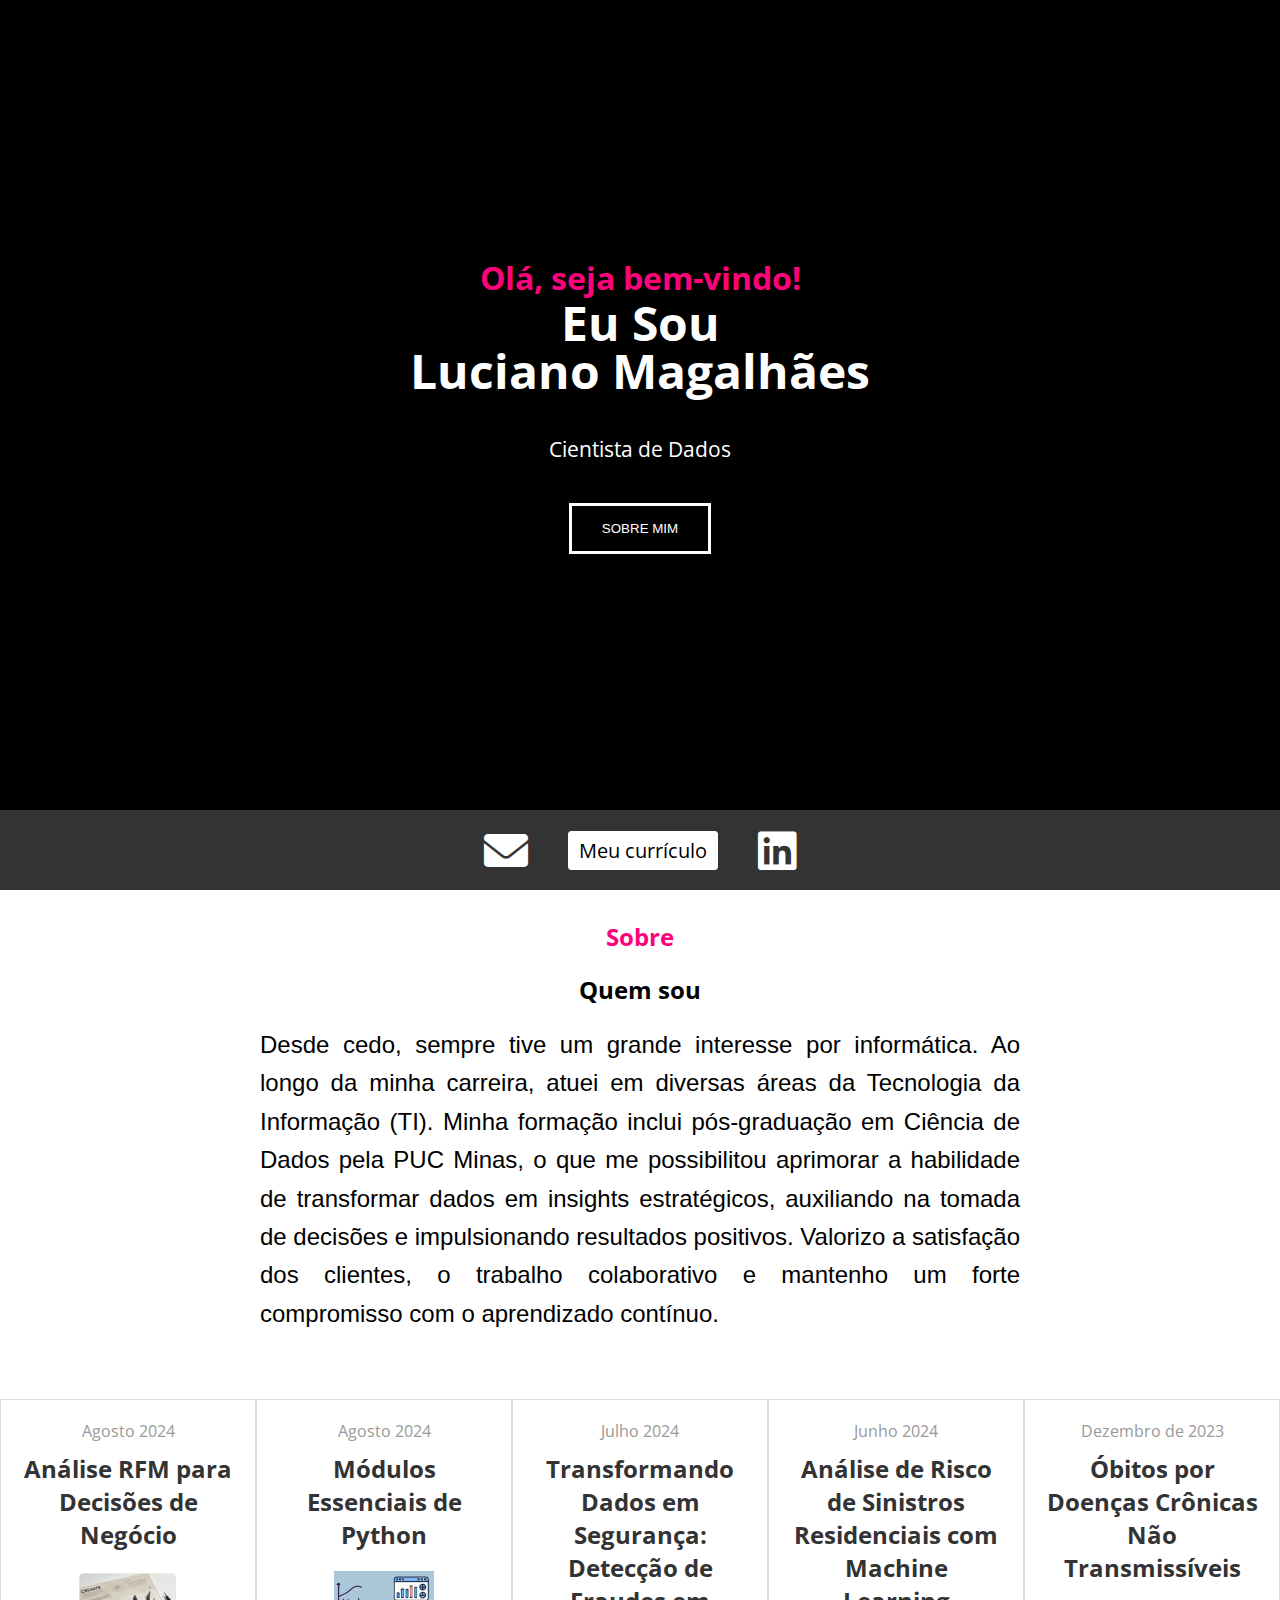
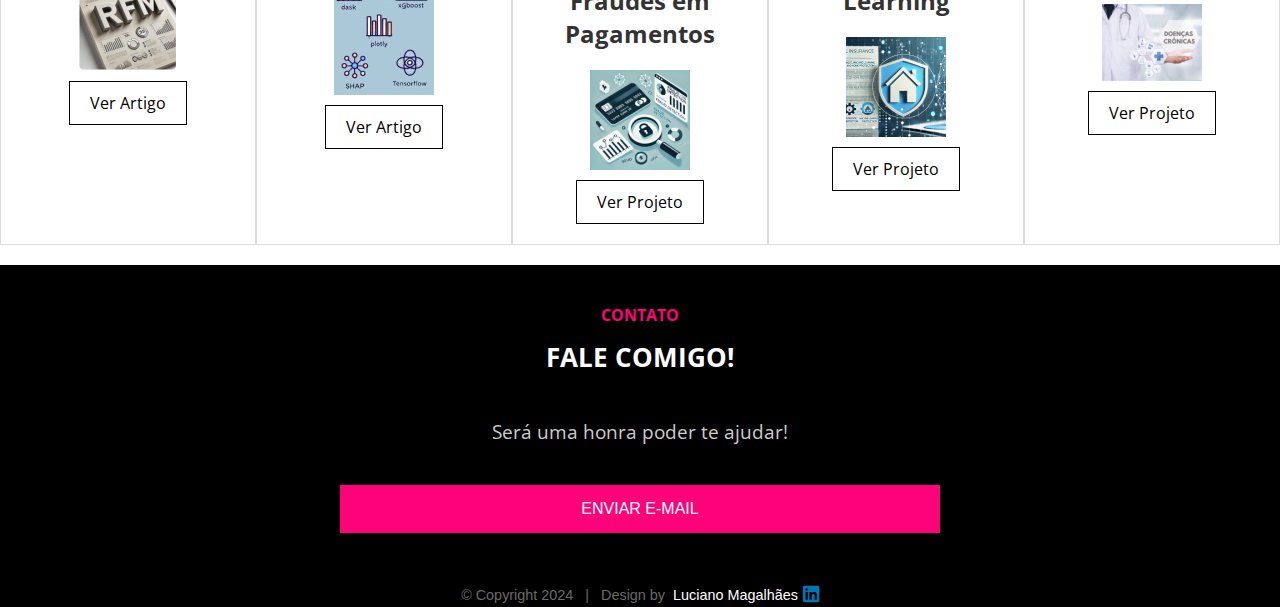
==== commit b8faa5d0: "deploy: luciano-analytics/luciano-analytics.github.io@f840981d8906b0dd8d56dae653fbd751558e8bc2" ====
--- a/index.html
+++ b/index.html
@@ -76,7 +76,7 @@
                 <div class="about-content">
                     
                     <div class="about-text">
-                        <p>Desde cedo, sempre tive um grande interesse por informática. Ao longo da minha carreira, atuei em diversas áreas da Tecnologia da Informação (TI). Minha formação inclui uma pós-graduação em Ciência de Dados pela PUC Minas, o que me possibilitou aprimorar a habilidade de transformar dados em insights estratégicos, auxiliando na tomada de decisões e impulsionando resultados positivos. Valorizo a satisfação dos clientes, o trabalho colaborativo e mantenho um forte compromisso com o aprendizado contínuo.</p>
+                        <p>Desde cedo, sempre tive um grande interesse por informática. Ao longo da minha carreira, atuei em diversas áreas da Tecnologia da Informação (TI). Minha formação inclui pós-graduação em Ciência de Dados pela PUC Minas, o que me possibilitou aprimorar a habilidade de transformar dados em insights estratégicos, auxiliando na tomada de decisões e impulsionando resultados positivos. Valorizo a satisfação dos clientes, o trabalho colaborativo e mantenho um forte compromisso com o aprendizado contínuo.</p>
                         <br><br><br>
                     </div>
                 </div>
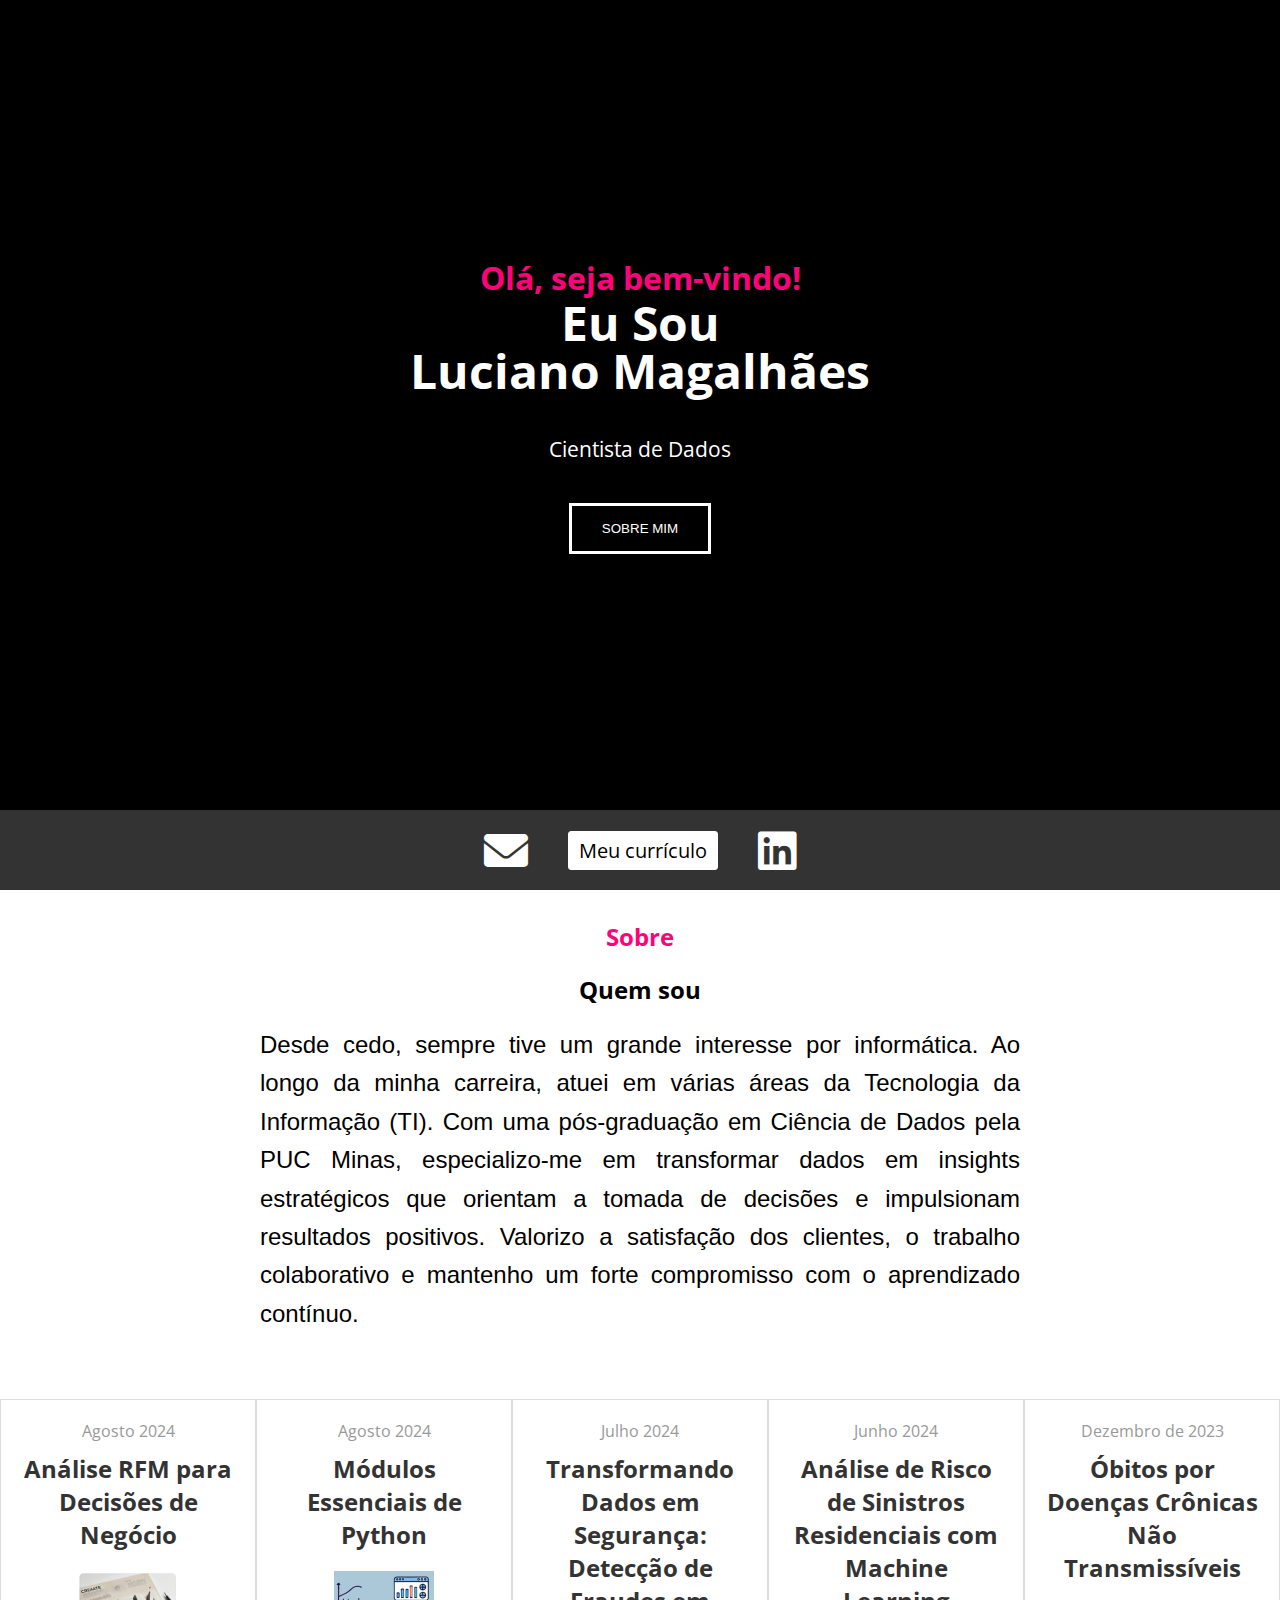
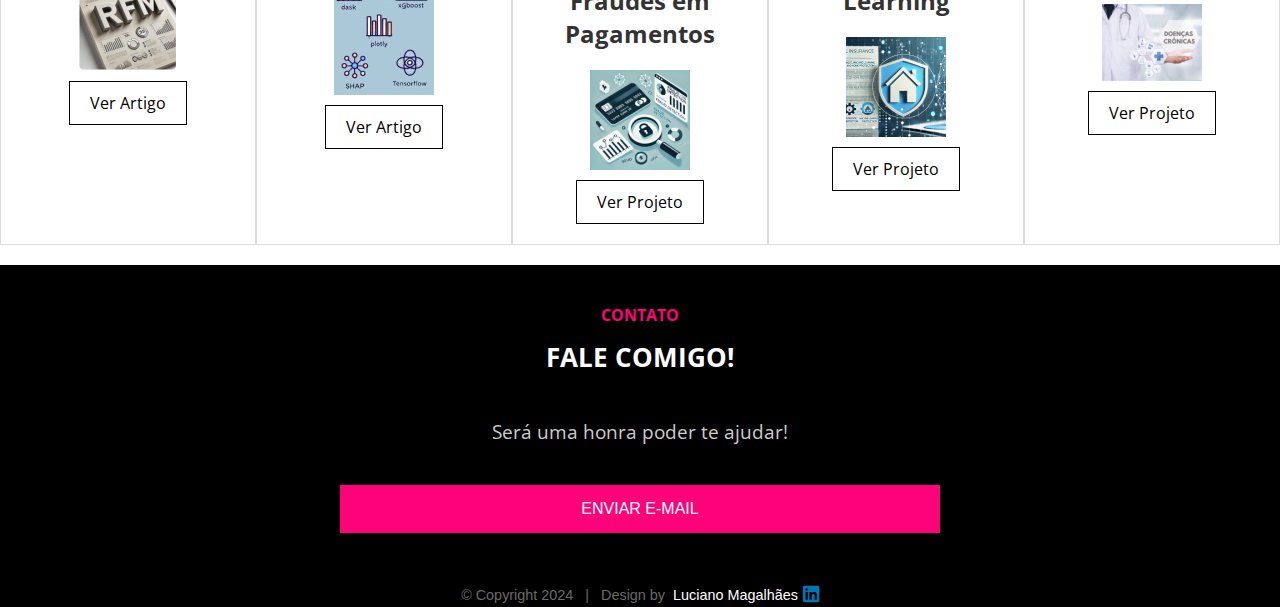
==== commit 47172fa5: "deploy: luciano-analytics/luciano-analytics.github.io@7ebd60c3729aac7d00c87b35243d1f525dedd325" ====
--- a/index.html
+++ b/index.html
@@ -1,252 +1 @@
-<!DOCTYPE html>
-<html lang="pt">
-  <head><meta charset="utf-8"/>
-  
-    <meta name="viewport" content="width=device-width, initial-scale=1.0">
-    <meta property="og:title" content="Portifólio Luciano Magalhães - Ciêntista de Dados">
-    <meta property="og:url" content="https://luciano-analytics.github.io/ds/">
-    <meta name="author" content="Luciano Magalhães">
-    <meta name="publish_date" property="og:publish_date" content="2024-12-01T00:00:00Z">
-    <script>
-        document.addEventListener('keydown', function(event) {
-            if (event.ctrlKey || event.metaKey) {
-                switch (String.fromCharCode(event.which).toLowerCase()) {
-                    case 'c':
-                    case 'x':
-                    case 'u':
-                    case 's':
-                        event.preventDefault();
-                        break;
-                }
-            }
-        });
-    
-        document.addEventListener('contextmenu', function(e) {
-            e.preventDefault();
-        }, false);
-    </script>
-    
-    <link rel="stylesheet" href="https://cdnjs.cloudflare.com/ajax/libs/font-awesome/6.0.0-beta3/css/all.min.css">
-    <meta charset="UTF-8">
-    <meta name="viewport" content="width=device-width, initial-scale=1.0">
-    <title>Portifólio Luciano Magalhães - Cientista de Dados</title>
-    <link rel="stylesheet" href="https://fonts.googleapis.com/css2?family=Open+Sans:wght@300&display=swap">
-    <link rel="stylesheet" href="https://fonts.googleapis.com/css2?family=Lato:wght@300&display=swap">
-    <link rel="stylesheet" href="https://fonts.googleapis.com/css2?family=Roboto:wght@300&display=swap">
-
-    <link rel="stylesheet" href="css/optimized.css">
-    <meta name="keywords" content="Luciano Magalhães, Cientista de Dados, Analista de Dados, Desenvolvedor Python, Machine Learning, Análise de Dados, Sinistros Residenciais, Doenças Crônicas, Ciência de Dados">
-    <meta name="description" content="Portfólio de Luciano Magalhães, Cientista de Dados com experiência em análise de dados, desenvolvimento em Python e projetos de Machine Learning">
-    <style>
-        body {
-            font-family: 'Open Sans', 'Lato', 'Roboto', 'Arial', 'sans-serif';
-        }
-    </style>
-</head>
-<body>
-    <div id="main-container">
-        <div id="welcome-section">
-            <h1 class="destaque welcome-title">Olá, seja bem-vindo!</h1>
-            <h2 class="welcome-subtitle">Eu Sou<br>Luciano Magalhães</h2>
-            <p class="welcome-description">Cientista de Dados</p>
-            <button id="about-me-button">SOBRE MIM</button>
-        </div>
-        <div id="icon-top">
-            <a href="mailto:seuemail@example.com" target="_blank"><i class="fas fa-envelope"></i></a>
-                   
-            <!-- Retângulo para "MEU CURRÍCULO" -->
-            <div class="cv-icon">
-                <a href="#" id="curriculo-box" class="curriculo-box">Meu currículo</a>
-                <div class="cv-options">
-                    <a href="cv_luciano_magalhaes_pt.html" class="cv-link" target="_blank">pt</a>
-                    <a href="cv_luciano_magalhaes_eng.html" class="cv-link" target="_blank">en</a>
-                </div>
-            </div>
-            <a href="https://www.linkedin.com/in/luciano-e-magalhaes" target="_blank"><i class="fab fa-linkedin"></i></a>
-        </div>
-        
-        
-
-        <div id="content-wrapper">
-            <!-- Aqui começa a seção sobre -->
-            <div id="about-section">
-               <p>
-                <h2>Sobre</h2></p>
-                <h3>Quem sou</h3>
-                <div class="about-content">
-                    
-                    <div class="about-text">
-                        <p>Desde cedo, sempre tive um grande interesse por informática. Ao longo da minha carreira, atuei em diversas áreas da Tecnologia da Informação (TI). Minha formação inclui pós-graduação em Ciência de Dados pela PUC Minas, o que me possibilitou aprimorar a habilidade de transformar dados em insights estratégicos, auxiliando na tomada de decisões e impulsionando resultados positivos. Valorizo a satisfação dos clientes, o trabalho colaborativo e mantenho um forte compromisso com o aprendizado contínuo.</p>
-                        <br><br><br>
-                    </div>
-                </div>
-            </div>
-            <!-- Aqui termina a seção sobre -->
-
-            <section class="posts">
-                <article>
-                    <span class="date">Agosto 2024</span>
-                    <h2>Análise RFM para Decisões de Negócio</h2>
-                    <div class="image-container">
-                        <img src="imgs/rfm_image.jpg" alt="Imágem do arquito Módulos Python">
-                    </div>
-                    <ul class="actions special">
-                        <li><a href="analise_rfm.html" class="button">Ver Artigo</a></li>
-                    </ul>
-                </article>
-                <article>
-                    <span class="date">Agosto 2024</span>
-                    <h2>Módulos Essenciais de Python</h2>
-                    <div class="image-container">
-                        <img src="imgs/modulos_python1.jpg" alt="Imágem do arquito Módulos Python">
-                    </div>
-                    <ul class="actions special">
-                        <li><a href="modulospython.html" class="button">Ver Artigo</a></li>
-                    </ul>
-                </article>
-
-                <article>
-                    <span class="date">Julho 2024</span>
-                    <h2>Transformando Dados em Segurança: Detecção de Fraudes em Pagamentos</h2>
-                    <div class="image-container">
-                        <img src="imgs/fraud_detection.jpg" alt="Imagem do projeto de detecção de fraudes">
-                    </div>
-                    <ul class="actions special">
-                        <li><a href="fraud_detection.html" class="button">Ver Projeto</a></li>
-                    </ul>
-                </article>
-                
-                <article>
-                    <span class="date">Junho 2024</span>
-                    <h2>Análise de Risco de Sinistros Residenciais com Machine Learning</h2>
-                    <div class="image-container">
-                        <img src="imgs/seguro_sinistro.jpg" alt="Imagem do projeto de análise de sinistros residenciais">
-                    </div>
-                    <ul class="actions special">
-                        <a href="seguro_sinistro.html" class="button">Ver Projeto</a>
-                    </ul>
-                </article>
-
-                <article>
-                    <span class="date">Dezembro de 2023</span>
-                    <h2>Óbitos por Doenças Crônicas Não Transmissíveis</h2>
-                    <div class="image-container">
-                        <img src="imgs/doenca_cronica.jpg" alt="Imagem do projeto de doenças crônicas">
-                    </div>
-                    <ul class="actions special">
-                        <li><a href="obitos_por_doencas_cronicas.html" class="button">Ver Projeto</a></li>
-                    </ul>
-                </article>
-            </section>
-        </div>
-    </div>
-
-    <!-- Adicione a seção de contato -->
-    <div class="contact-section">
-        <h2>CONTATO</h2>
-        <h3>FALE COMIGO!</h3>
-        <p>Será uma honra poder te ajudar!</p>
-        <button class="email-button" onclick="sendEmail()">ENVIAR E-MAIL</button>
-    </div>
-
-    <!-- Rodapé com informações de copyright -->
-    <div class="footer">
-        <p>© Copyright 2024 &nbsp;&nbsp| &nbsp; Design by &nbsp;<span class="designer"><a href="https://www.linkedin.com/in/luciano-e-magalhaes" target="_blank">Luciano Magalhães</a></span></p>
-        <a href="https://www.linkedin.com/in/luciano-e-magalhaes" target="_blank" class="linkedin-link-footer">
-            <i class="fab fa-linkedin"></i>
-        </a>
-        <p><br></p>
-    </div>
-    <script>
-        function fadeWelcomeSection() {
-            const welcomeSection = document.getElementById('welcome-section');
-            const contentWrapper = document.getElementById('content-wrapper');
-            welcomeSection.style.transition = 'opacity 1s ease-out, transform 1s ease-out';
-            contentWrapper.style.transition = 'opacity 1s ease-in, transform 1s ease-in';
-            welcomeSection.style.opacity = 0;
-            welcomeSection.style.transform = 'translateY(-100px)';
-            contentWrapper.style.opacity = 1;
-            setTimeout(function() {
-                contentWrapper.scrollIntoView({ behavior: 'smooth' });
-            }, 500);
-        }
-
-        document.getElementById('about-me-button').addEventListener('click', fadeWelcomeSection);
-
-        window.addEventListener('scroll', function() {
-            const welcomeSection = document.getElementById('welcome-section');
-            const scrollPosition = window.scrollY;
-            const opacity = Math.max(0, 1 - scrollPosition / window.innerHeight);
-            welcomeSection.style.opacity = opacity;
-            if (scrollPosition === 0) {
-                welcomeSection.style.transform = 'translateY(0)';
-            } else {
-                welcomeSection.style.transform = `translateY(${-scrollPosition}px)`;
-            }
-        });
-
-        function sendEmail() {
-            window.location.href = "mailto:seuemail@example.com";
-        }
-    </script>
-    <script>
-        document.onkeydown = function(e) {
-            if (e.keyCode == 123 || (e.ctrlKey && e.shiftKey && e.keyCode == 'I'.charCodeAt(0)) || 
-                (e.ctrlKey && e.shiftKey && e.keyCode == 'C'.charCodeAt(0)) || 
-                (e.ctrlKey && e.shiftKey && e.keyCode == 'J'.charCodeAt(0)) || 
-                (e.ctrlKey && e.keyCode == 'U'.charCodeAt(0))) {
-                return false;
-            }
-        }
-    </script>
-    <script>
-        // Impede o uso do botão direito do mouse
-        document.addEventListener('contextmenu', function(event) {
-            event.preventDefault();
-        });
-      
-        // Bloqueia seleção de texto com o mouse
-        document.addEventListener('mousedown', function(event) {
-            event.preventDefault();
-        });
-      
-        // Bloqueia atalhos de teclado como Ctrl+C, Ctrl+X, etc.
-        document.addEventListener('keydown', function(event) {
-            if (event.ctrlKey || event.metaKey) {
-                switch (String.fromCharCode(event.which).toLowerCase()) {
-                    case 'c':
-                    case 'x':
-                    case 'u':
-                    case 's':
-                        event.preventDefault();
-                        break;
-                }
-            }
-        });
-      </script>
-      <script>
-        const curriculoBox = document.querySelector('.curriculo-box');
-        const cvOptions = document.querySelector('.cv-options');
-    
-        // Mostrar ou esconder as opções ao clicar no retângulo
-        curriculoBox.addEventListener('click', function(event) {
-            event.preventDefault(); // Previne o comportamento padrão
-            cvOptions.style.display = cvOptions.style.display === 'block' ? 'none' : 'block';
-        });
-    
-        // Fechar as opções quando clicar fora
-        document.addEventListener('click', function(event) {
-            if (!curriculoBox.contains(event.target) && !cvOptions.contains(event.target)) {
-                cvOptions.style.display = 'none';
-            }
-        });
-    
-        // Fechar as opções ao rolar a página
-        window.addEventListener('scroll', function() {
-            cvOptions.style.display = 'none';
-        });
-        </script>
-    
-    
-</body>
-</html> 
+<!DOCTYPE html><html lang="pt"><head><meta charset="utf-8"><meta name="viewport" content="width=device-width,initial-scale=1"><meta property="og:title" content="Portifólio Luciano Magalhães - Ciêntista de Dados"><meta property="og:url" content="https://luciano-analytics.github.io/ds/"><meta name="author" content="Luciano Magalhães"><meta name="publish_date" property="og:publish_date" content="2024-12-01T00:00:00Z"><script>document.addEventListener("keydown",function(e){if(e.ctrlKey||e.metaKey)switch(String.fromCharCode(e.which).toLowerCase()){case"c":case"x":case"u":case"s":e.preventDefault()}}),document.addEventListener("contextmenu",function(e){e.preventDefault()},!1)</script><link rel="stylesheet" href="https://cdnjs.cloudflare.com/ajax/libs/font-awesome/6.0.0-beta3/css/all.min.css"><meta charset="UTF-8"><meta name="viewport" content="width=device-width,initial-scale=1"><title>Portifólio Luciano Magalhães - Cientista de Dados</title><link rel="stylesheet" href="https://fonts.googleapis.com/css2?family=Open+Sans:wght@300&display=swap"><link rel="stylesheet" href="https://fonts.googleapis.com/css2?family=Lato:wght@300&display=swap"><link rel="stylesheet" href="https://fonts.googleapis.com/css2?family=Roboto:wght@300&display=swap"><link rel="stylesheet" href="css/optimized.css"><meta name="keywords" content="Luciano Magalhães, Cientista de Dados, Analista de Dados, Desenvolvedor Python, Machine Learning, Análise de Dados, Sinistros Residenciais, Doenças Crônicas, Ciência de Dados"><meta name="description" content="Portfólio de Luciano Magalhães, Cientista de Dados com experiência em análise de dados, desenvolvimento em Python e projetos de Machine Learning"><style>body{font-family:'Open Sans',Lato,Roboto,Arial,sans-serif}</style></head><body><div id="main-container"><div id="welcome-section"><h1 class="destaque welcome-title">Olá, seja bem-vindo!</h1><h2 class="welcome-subtitle">Eu Sou<br>Luciano Magalhães</h2><p class="welcome-description">Cientista de Dados</p><button id="about-me-button">SOBRE MIM</button></div><div id="icon-top"><a href="mailto:seuemail@example.com" target="_blank"><i class="fas fa-envelope"></i></a><div class="cv-icon"><a href="#" id="curriculo-box" class="curriculo-box">Meu currículo</a><div class="cv-options"><a href="cv_luciano_magalhaes_pt.html" class="cv-link" target="_blank">pt</a> <a href="cv_luciano_magalhaes_eng.html" class="cv-link" target="_blank">en</a></div></div><a href="https://www.linkedin.com/in/luciano-e-magalhaes" target="_blank"><i class="fab fa-linkedin"></i></a></div><div id="content-wrapper"><div id="about-section"><p></p><h2>Sobre</h2><p></p><h3>Quem sou</h3><div class="about-content"><div class="about-text"><p>Desde cedo, sempre tive um grande interesse por informática. Ao longo da minha carreira, atuei em várias áreas da Tecnologia da Informação (TI). Com uma pós-graduação em Ciência de Dados pela PUC Minas, especializo-me em transformar dados em insights estratégicos que orientam a tomada de decisões e impulsionam resultados positivos. Valorizo a satisfação dos clientes, o trabalho colaborativo e mantenho um forte compromisso com o aprendizado contínuo.</p><br><br><br></div></div></div><section class="posts"><article><span class="date">Agosto 2024</span><h2>Análise RFM para Decisões de Negócio</h2><div class="image-container"><img src="imgs/rfm_image.jpg" alt="Imágem do arquito Módulos Python"></div><ul class="actions special"><li><a href="analise_rfm.html" class="button">Ver Artigo</a></li></ul></article><article><span class="date">Agosto 2024</span><h2>Módulos Essenciais de Python</h2><div class="image-container"><img src="imgs/modulos_python1.jpg" alt="Imágem do arquito Módulos Python"></div><ul class="actions special"><li><a href="modulospython.html" class="button">Ver Artigo</a></li></ul></article><article><span class="date">Julho 2024</span><h2>Transformando Dados em Segurança: Detecção de Fraudes em Pagamentos</h2><div class="image-container"><img src="imgs/fraud_detection.jpg" alt="Imagem do projeto de detecção de fraudes"></div><ul class="actions special"><li><a href="fraud_detection.html" class="button">Ver Projeto</a></li></ul></article><article><span class="date">Junho 2024</span><h2>Análise de Risco de Sinistros Residenciais com Machine Learning</h2><div class="image-container"><img src="imgs/seguro_sinistro.jpg" alt="Imagem do projeto de análise de sinistros residenciais"></div><ul class="actions special"><a href="seguro_sinistro.html" class="button">Ver Projeto</a></ul></article><article><span class="date">Dezembro de 2023</span><h2>Óbitos por Doenças Crônicas Não Transmissíveis</h2><div class="image-container"><img src="imgs/doenca_cronica.jpg" alt="Imagem do projeto de doenças crônicas"></div><ul class="actions special"><li><a href="obitos_por_doencas_cronicas.html" class="button">Ver Projeto</a></li></ul></article></section></div></div><div class="contact-section"><h2>CONTATO</h2><h3>FALE COMIGO!</h3><p>Será uma honra poder te ajudar!</p><button class="email-button" onclick="sendEmail()">ENVIAR E-MAIL</button></div><div class="footer"><p>© Copyright 2024 &nbsp;&nbsp| &nbsp; Design by &nbsp;<span class="designer"><a href="https://www.linkedin.com/in/luciano-e-magalhaes" target="_blank">Luciano Magalhães</a></span></p><a href="https://www.linkedin.com/in/luciano-e-magalhaes" target="_blank" class="linkedin-link-footer"><i class="fab fa-linkedin"></i></a><p><br></p></div><script>function fadeWelcomeSection(){var e=document.getElementById("welcome-section");let t=document.getElementById("content-wrapper");e.style.transition="opacity 1s ease-out, transform 1s ease-out",t.style.transition="opacity 1s ease-in, transform 1s ease-in",e.style.opacity=0,e.style.transform="translateY(-100px)",t.style.opacity=1,setTimeout(function(){t.scrollIntoView({behavior:"smooth"})},500)}function sendEmail(){window.location.href="mailto:seuemail@example.com"}document.getElementById("about-me-button").addEventListener("click",fadeWelcomeSection),window.addEventListener("scroll",function(){var e=document.getElementById("welcome-section"),t=window.scrollY,n=Math.max(0,1-t/window.innerHeight);e.style.opacity=n,e.style.transform=0===t?"translateY(0)":`translateY(${-t}px)`})</script><script>document.onkeydown=function(e){if(123==e.keyCode||e.ctrlKey&&e.shiftKey&&e.keyCode=="I".charCodeAt(0)||e.ctrlKey&&e.shiftKey&&e.keyCode=="C".charCodeAt(0)||e.ctrlKey&&e.shiftKey&&e.keyCode=="J".charCodeAt(0)||e.ctrlKey&&e.keyCode=="U".charCodeAt(0))return!1}</script><script>document.addEventListener("contextmenu",function(e){e.preventDefault()}),document.addEventListener("mousedown",function(e){e.preventDefault()}),document.addEventListener("keydown",function(e){if(e.ctrlKey||e.metaKey)switch(String.fromCharCode(e.which).toLowerCase()){case"c":case"x":case"u":case"s":e.preventDefault()}})</script><script>let curriculoBox=document.querySelector(".curriculo-box"),cvOptions=document.querySelector(".cv-options");curriculoBox.addEventListener("click",function(n){n.preventDefault(),cvOptions.style.display="block"===cvOptions.style.display?"none":"block"}),document.addEventListener("click",function(n){curriculoBox.contains(n.target)||cvOptions.contains(n.target)||(cvOptions.style.display="none")}),window.addEventListener("scroll",function(){cvOptions.style.display="none"})</script></body></html>